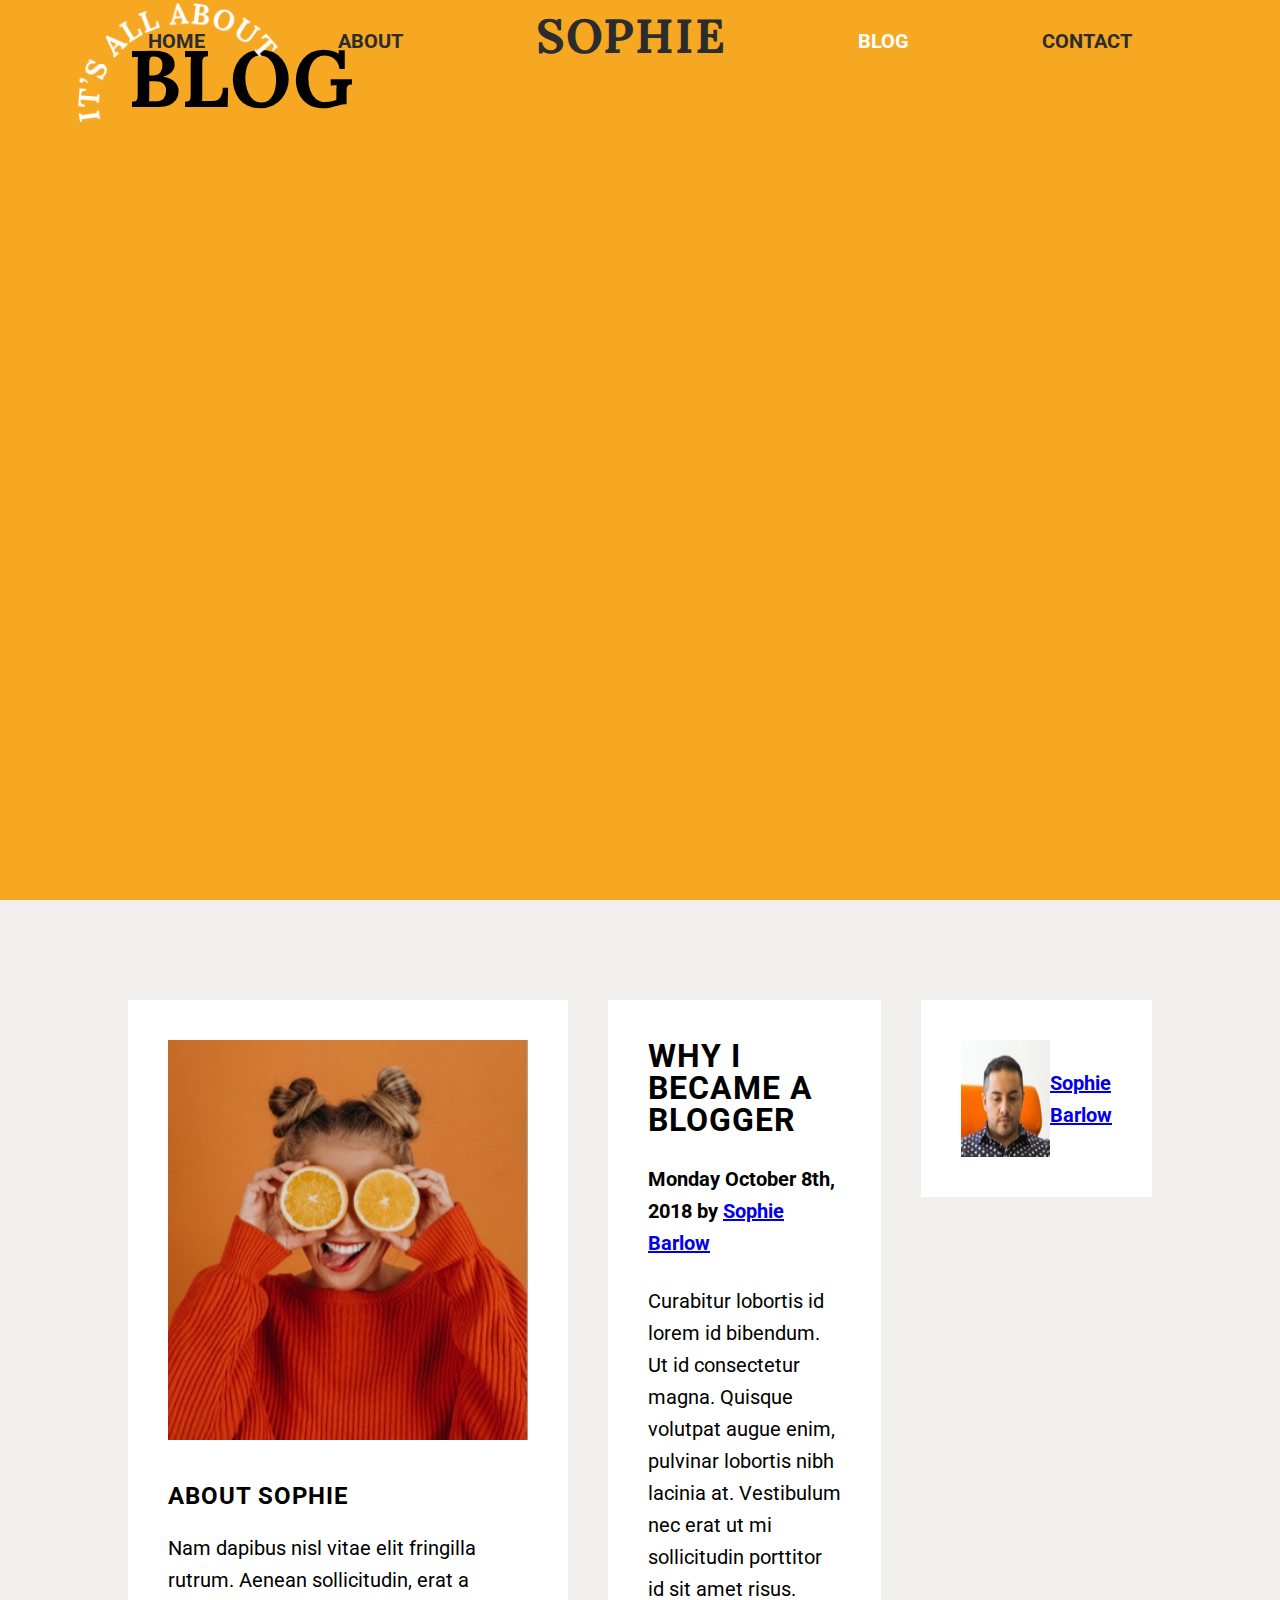
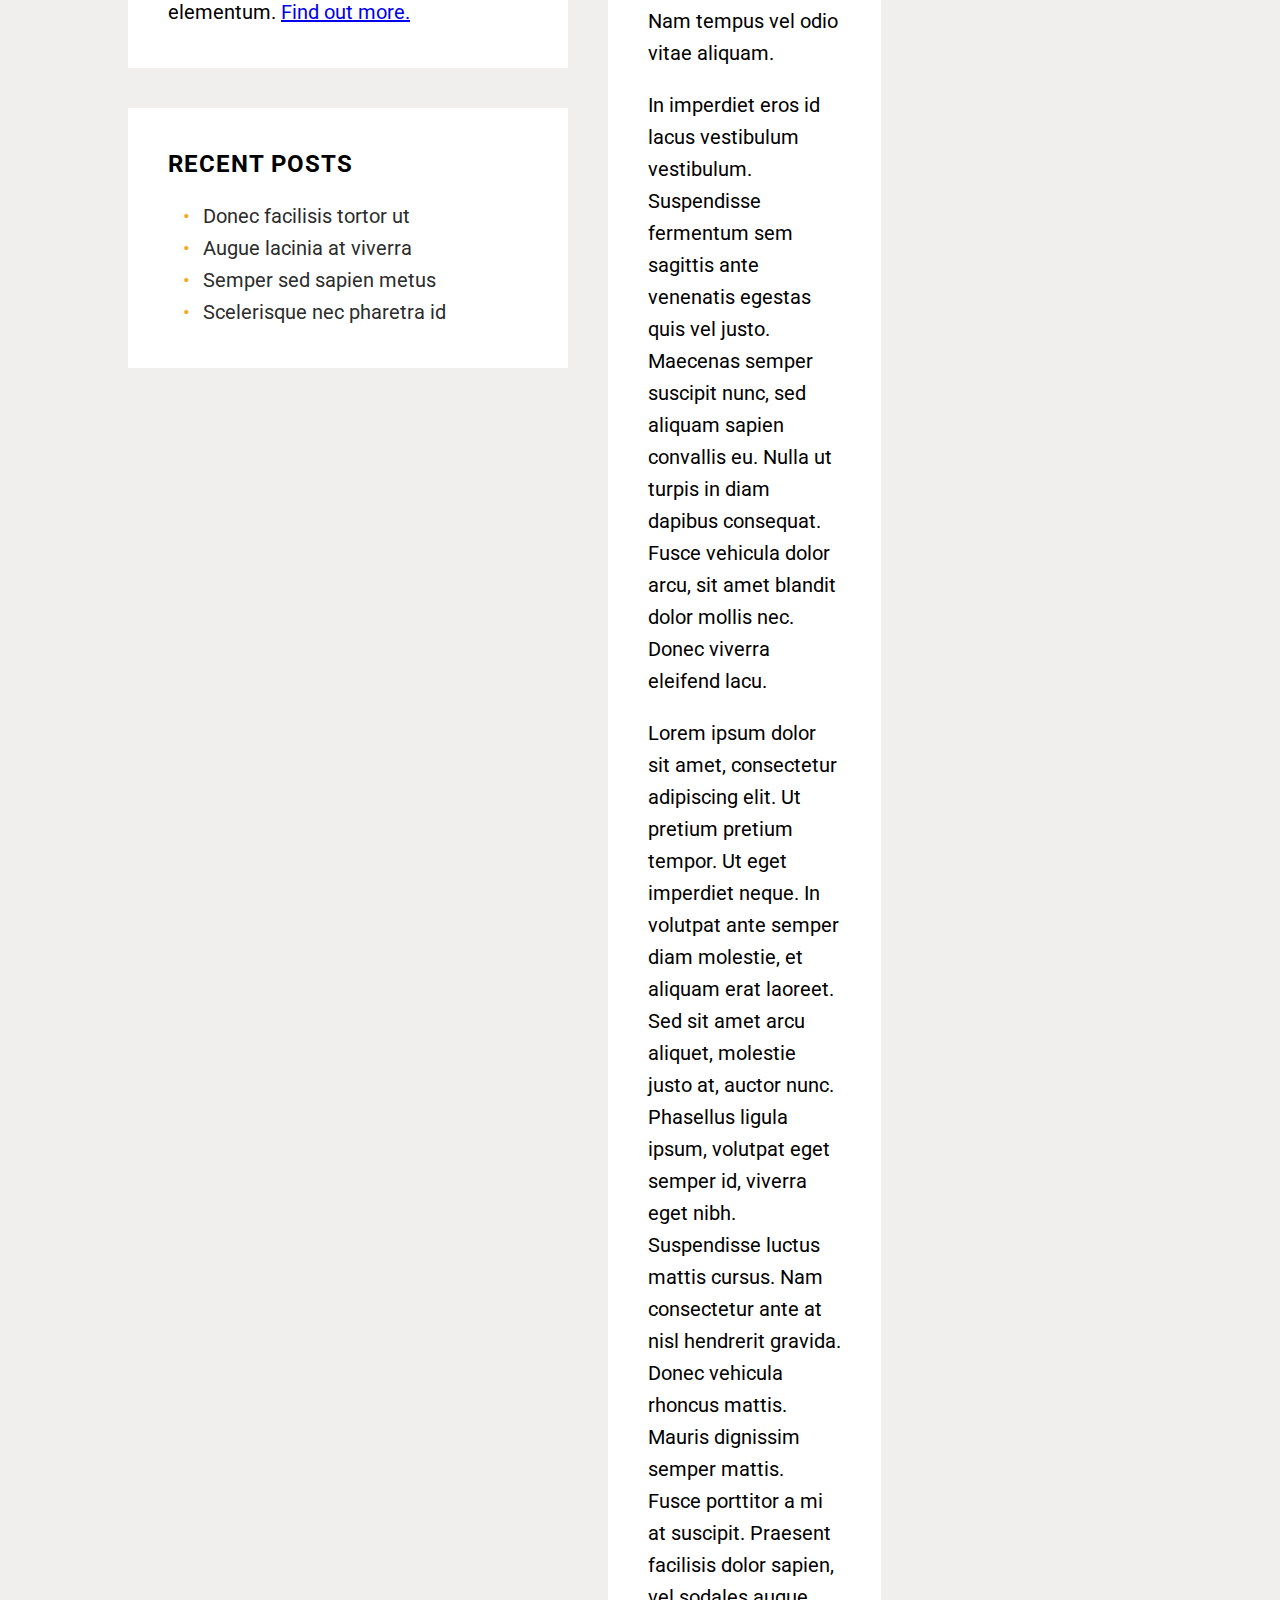
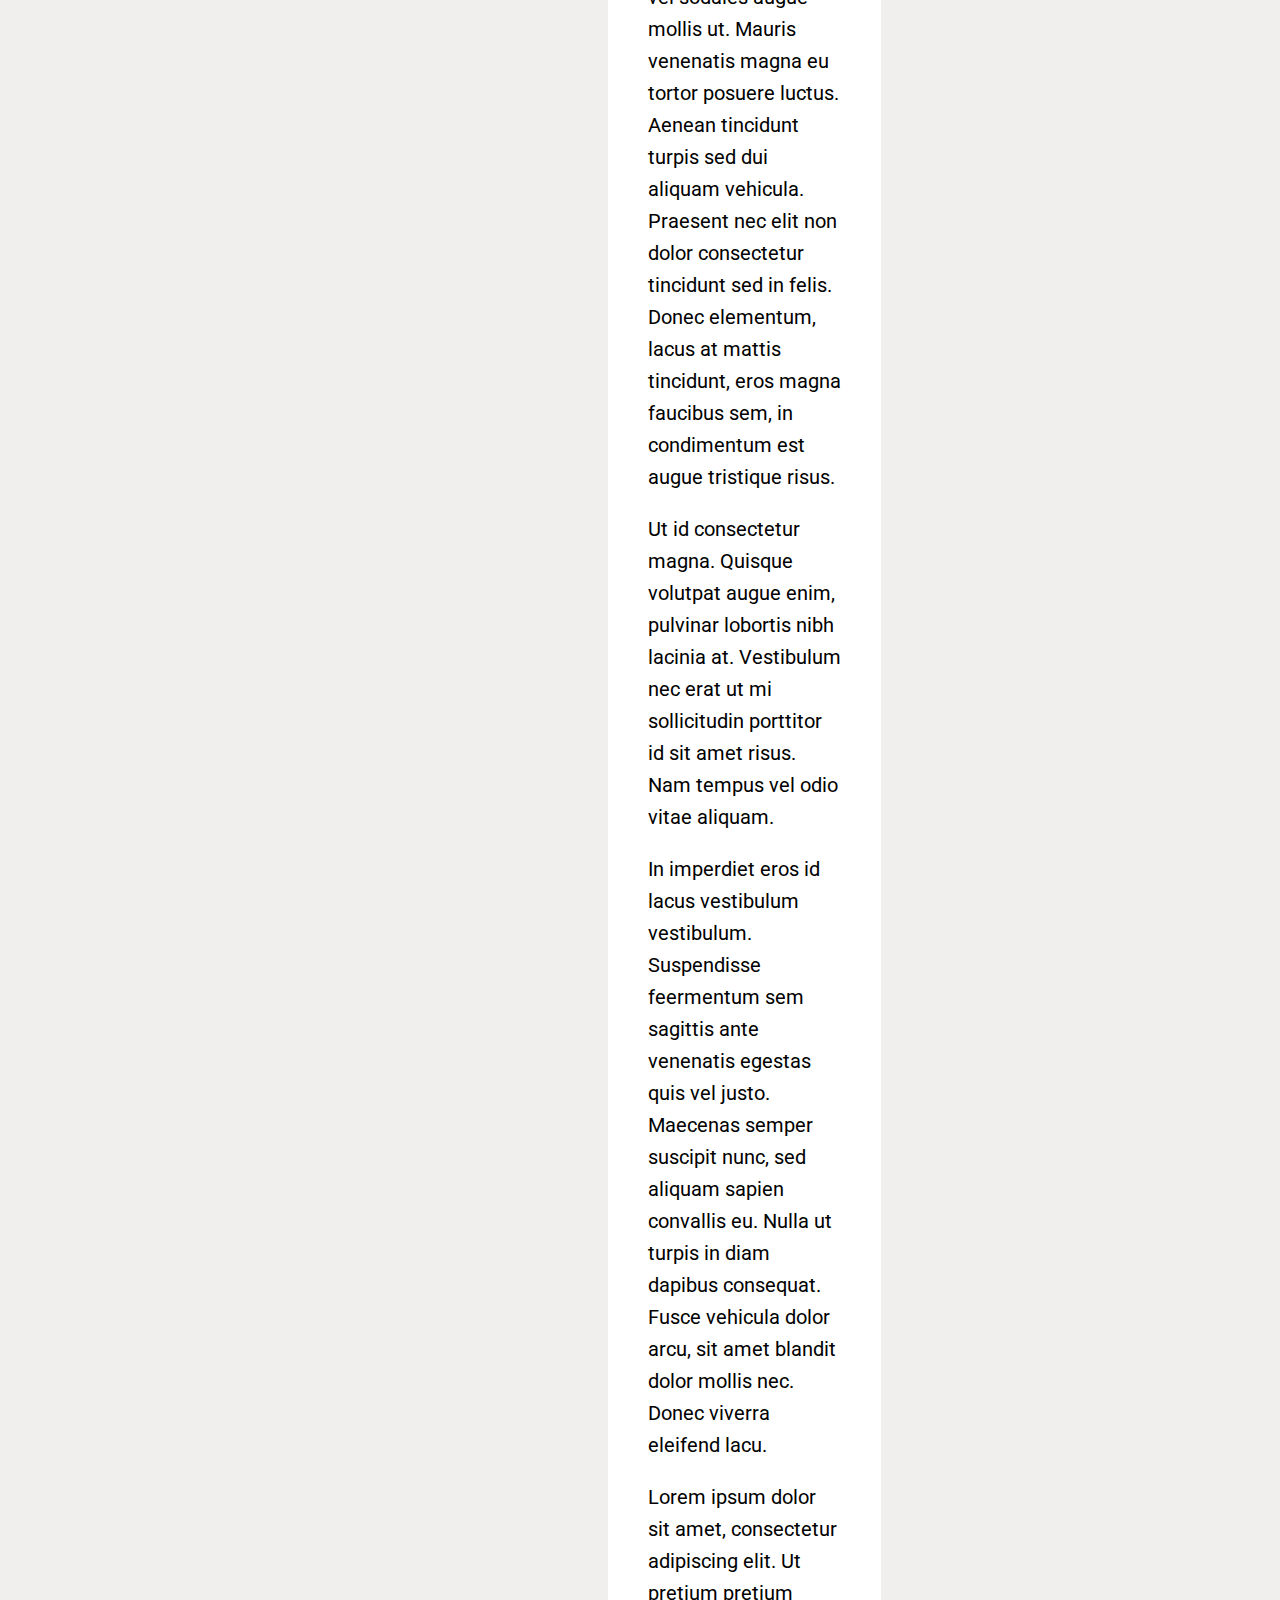
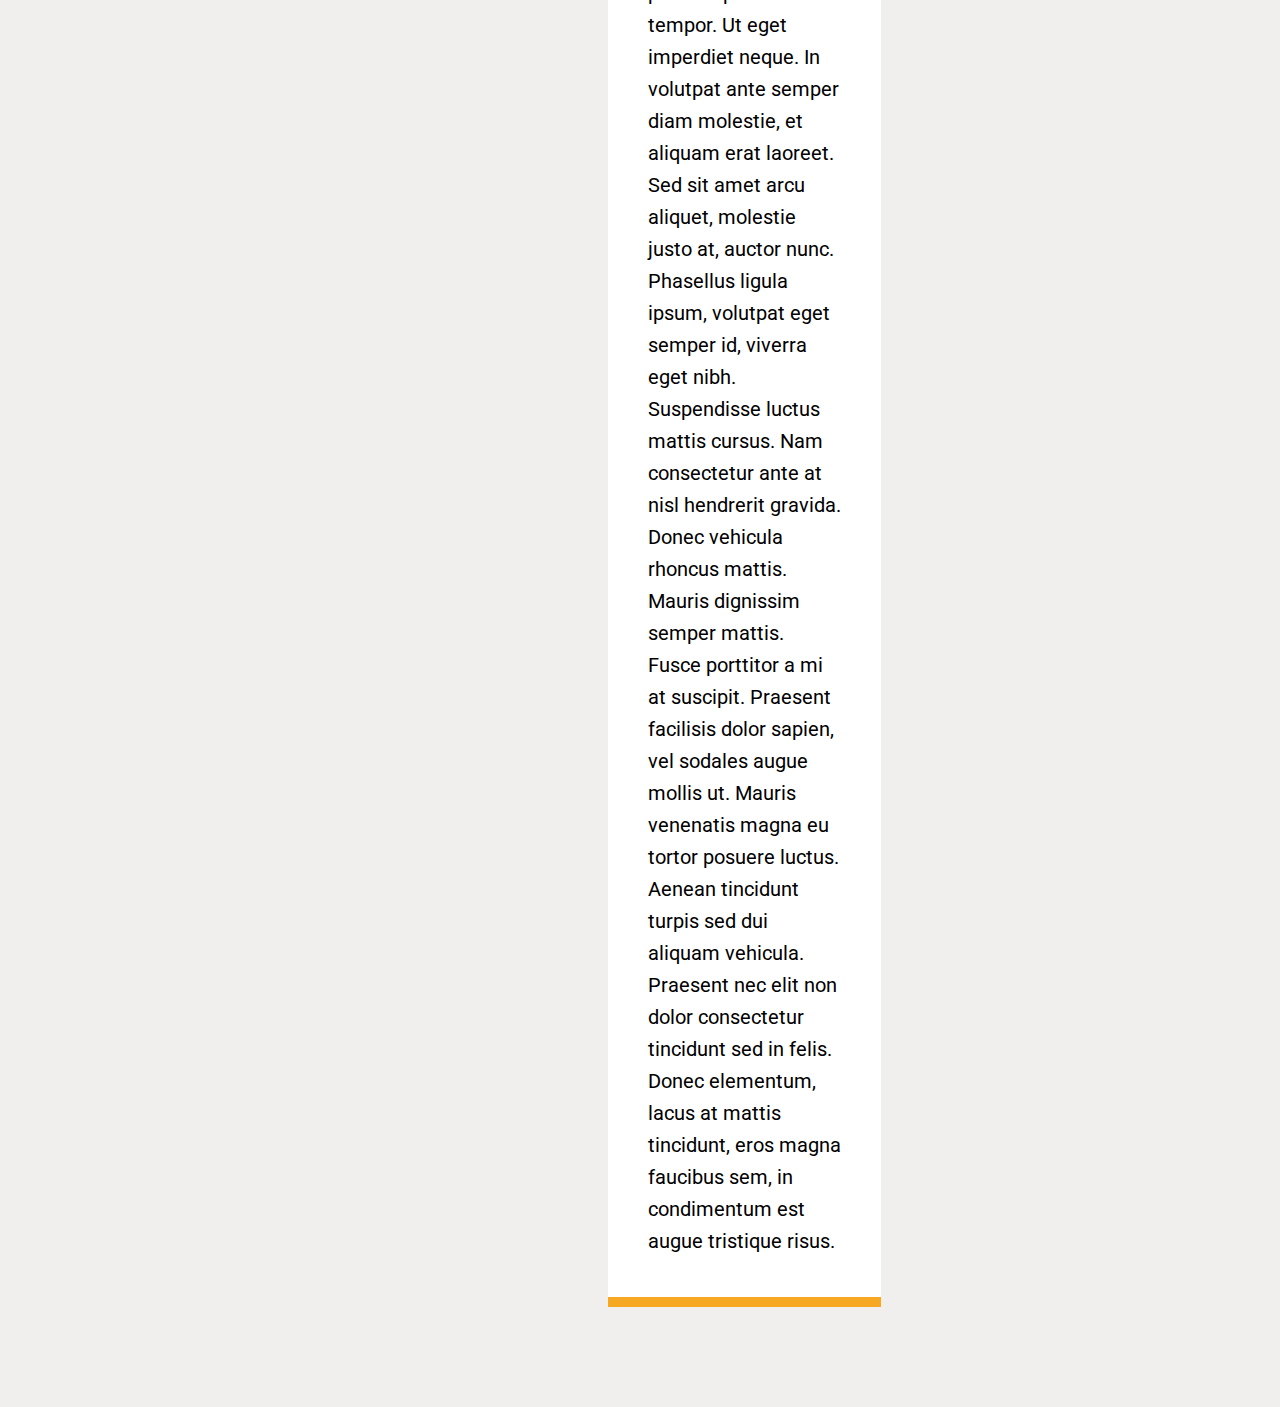
==== blog.html @ 6f5f6d48 "Updates to blog page" ====
<!DOCTYPE html>
<html lang="en">
<head>
  <meta charset="UTF-8">
  <meta name="viewport" content="width=device-width, initial-scale=1.0">
  <meta http-equiv="X-UA-Compatible" content="ie=edge">
  <title>Sophie's Blog</title>
  <link href="https://fonts.googleapis.com/css?family=Lora|Roboto" rel="stylesheet">
  <link rel="stylesheet" href="./styles/main.css">
</head>
<body>
  <header class="hero-banner wrapper--hero">
    <nav class="hero-banner__nav">
      <ul class="hero-banner__nav__list">
        <li>
          <!-- class="hero-banner__nav__item" -->
          <a class="hero-banner__nav__link" href="./index.html">Home</a>
        </li>
        <li>
          <!-- class="hero-banner__nav__item" -->
          <a class="hero-banner__nav__link" href="./index.html#about">About</a>
        </li>
        <li>
          <!-- class="hero-banner__nav__item" -->
          <a class="hero-banner__nav__link hero-banner__nav__link--master" href="./index.html">Sophie</a>
        </li>
        <li>
          <!-- class="hero-banner__nav__item" -->
          <a class="hero-banner__nav__link hero-banner__nav__link--active" href="#">Blog</a>
        </li>
        <li>
          <!-- class="hero-banner__nav__item" -->
          <a class="hero-banner__nav__link" href="./contact.html">Contact</a>
        </li>
      </ul>
    </nav>
    <div class="hero-banner__img-banner"></div>
    <h1 class="hero-banner__content__title">Blog</h1>
  </header>
  <main class="main-container">
    <aside class="sidebar">
      <section class="sidebar__about">
        <div class="sidebar__about__img"></div>
        <h3 class="sidebar__heading">About Sophie</h3>
        <p class="sidebar__about__text">Nam dapibus nisl vitae elit fringilla rutrum. Aenean sollicitudin, erat a elementum. <a class="sidebar__about__link" href="./index.html#about">Find out more.</a></p>
      </section> <!-- /.sidebar__about -->
      <section class="sidebar__recent-posts">
        <h3 class="sidebar__heading">Recent Posts</h3>
        <ul class="sidebar__recent-posts__post-list">
          <li class="sidebar__recent-posts__list-item">
            <a href="#" class="sidebar__recent-posts__link">Donec facilisis tortor ut</a>
          </li>
          <li class="sidebar__recent-posts__list-item">
            <a href="#" class="sidebar__recent-posts__link">Augue lacinia at viverra</a>
          </li>
          <li class="sidebar__recent-posts__list-item">
            <a href="#" class="sidebar__recent-posts__link">Semper sed sapien metus</a>
          </li>
          <li class="sidebar__recent-posts__list-item">
            <a href="#" class="sidebar__recent-posts__link">Scelerisque nec pharetra id</a>
          </li>
        </ul>
      </section> <!-- /.sidebar__recent-posts -->
    </aside> <!-- /.sidebar -->
    <article class="blog-post">
      <h2 class="blog-post__title">Why I Became A Blogger</h2>
      <h4 class="blog-post__post-info">Monday October 8th, 2018 by <a class="blog-post__post-info__author" href="./index.html">Sophie Barlow</a></h4>
      <p class="blog-post__text">Curabitur lobortis id lorem id bibendum. Ut id consectetur magna. Quisque volutpat augue enim, pulvinar lobortis nibh lacinia at. Vestibulum nec erat ut mi sollicitudin porttitor id sit amet risus. Nam tempus vel odio vitae aliquam.</p>
      <p class="blog-post__text">In imperdiet eros id lacus vestibulum vestibulum. Suspendisse fermentum sem sagittis ante venenatis egestas quis vel justo. Maecenas semper suscipit nunc, sed aliquam sapien convallis eu. Nulla ut turpis in diam dapibus consequat. Fusce vehicula dolor arcu, sit amet blandit dolor mollis nec. Donec viverra eleifend lacu.</p>
      <p class="blog-post__text">Lorem ipsum dolor sit amet, consectetur adipiscing elit. Ut pretium pretium tempor. Ut eget imperdiet neque. In volutpat ante semper diam molestie, et aliquam erat laoreet. Sed sit amet arcu aliquet, molestie justo at, auctor nunc. Phasellus ligula ipsum, volutpat eget semper id, viverra eget nibh. Suspendisse luctus mattis cursus. Nam consectetur ante at nisl hendrerit gravida. Donec vehicula rhoncus mattis. Mauris dignissim semper mattis. Fusce porttitor a mi at suscipit. Praesent facilisis dolor sapien, vel sodales augue mollis ut. Mauris venenatis magna eu tortor posuere luctus. Aenean tincidunt turpis sed dui aliquam vehicula. Praesent nec elit non dolor consectetur tincidunt sed in felis. Donec elementum, lacus at mattis tincidunt, eros magna faucibus sem, in condimentum est augue tristique risus.</p>
      <p class="blog-post__text">Ut id consectetur magna. Quisque volutpat augue enim, pulvinar lobortis nibh lacinia at. Vestibulum nec erat ut mi sollicitudin porttitor id sit amet risus. Nam tempus vel odio vitae aliquam.</p>
      <p class="blog-post__text">In imperdiet eros id lacus vestibulum vestibulum. Suspendisse feermentum sem sagittis ante venenatis egestas quis vel justo. Maecenas semper suscipit nunc, sed aliquam sapien convallis eu. Nulla ut turpis in diam dapibus consequat. Fusce vehicula dolor arcu, sit amet blandit dolor mollis nec. Donec viverra eleifend lacu.</p>
      <p class="blog-post__text">Lorem ipsum dolor sit amet, consectetur adipiscing elit. Ut pretium pretium tempor. Ut eget imperdiet neque. In volutpat ante semper diam molestie, et aliquam erat laoreet. Sed sit amet arcu aliquet, molestie justo at, auctor nunc. Phasellus ligula ipsum, volutpat eget semper id, viverra eget nibh. Suspendisse luctus mattis cursus. Nam consectetur ante at nisl hendrerit gravida. Donec vehicula rhoncus mattis. Mauris dignissim semper mattis. Fusce porttitor a mi at suscipit. Praesent facilisis dolor sapien, vel sodales augue mollis ut. Mauris venenatis magna eu tortor posuere luctus. Aenean tincidunt turpis sed dui aliquam vehicula. Praesent nec elit non dolor consectetur tincidunt sed in felis. Donec elementum, lacus at mattis tincidunt, eros magna faucibus sem, in condimentum est augue tristique risus.</p>
    </article>
    <article class="comment">
      <img src="./assets/blog-image-3.jpg" alt="Jeremy's Avatar">
      <div class="comment__container">
        <h4 class="blog-post__post-info">
          <a class="blog-post__post-info__author" href="./index.html">Sophie Barlow</a>
        </h4>
      </div>
    </article>
  </main>
</body>
</html>
---- styles/main.css ----
article, aside, details, figcaption, figure, footer, header, hgroup, nav, section, summary {
  display: block; }

audio, canvas, video {
  display: inline-block; }

audio:not([controls]) {
  display: none;
  height: 0; }

[hidden] {
  display: none; }

html {
  font-family: sans-serif;
  -webkit-text-size-adjust: 100%;
  -ms-text-size-adjust: 100%; }

a:focus {
  outline: thin dotted; }

a:active, a:hover {
  outline: 0; }

h1 {
  font-size: 2em; }

abbr[title] {
  border-bottom: 1px dotted; }

b, strong {
  font-weight: 700; }

dfn {
  font-style: italic; }

mark {
  background: #ff0;
  color: #000; }

code, kbd, pre, samp {
  font-family: monospace, serif;
  font-size: 1em; }

pre {
  white-space: pre-wrap;
  word-wrap: break-word; }

q {
  quotes: \201C \201D \2018 \2019; }

small {
  font-size: 80%; }

sub, sup {
  font-size: 75%;
  line-height: 0;
  position: relative;
  vertical-align: baseline; }

sup {
  top: -.5em; }

sub {
  bottom: -.25em; }

img {
  border: 0; }

svg:not(:root) {
  overflow: hidden; }

fieldset {
  border: 1px solid silver;
  margin: 0 2px;
  padding: .35em .625em .75em; }

button, input, select, textarea {
  font-family: inherit;
  font-size: 100%;
  margin: 0; }

button, input {
  line-height: normal; }

button, html input[type=button], input[type=reset], input[type=submit] {
  -webkit-appearance: button;
  cursor: pointer; }

button[disabled], input[disabled] {
  cursor: default; }

input[type=checkbox], input[type=radio] {
  -webkit-box-sizing: border-box;
  box-sizing: border-box;
  padding: 0; }

input[type=search] {
  -webkit-appearance: textfield;
  -moz-box-sizing: content-box;
  -webkit-box-sizing: content-box;
  box-sizing: content-box; }

input[type=search]::-webkit-search-cancel-button, input[type=search]::-webkit-search-decoration {
  -webkit-appearance: none; }

textarea {
  overflow: auto;
  vertical-align: top; }

table {
  border-collapse: collapse;
  border-spacing: 0; }

body, figure {
  margin: 0; }

legend, button::-moz-focus-inner, input::-moz-focus-inner {
  border: 0;
  padding: 0; }

.clearfix:after {
  visibility: hidden;
  display: block;
  font-size: 0;
  content: '';
  clear: both;
  height: 0; }

* {
  -moz-box-sizing: border-box;
  -webkit-box-sizing: border-box;
  box-sizing: border-box; }

html {
  scroll-behavior: smooth; }

html {
  font-size: 62.5%; }

body {
  font-family: 'Roboto', sans-serif;
  line-height: 3.2rem;
  font-size: 2rem; }

.wrapper, .wrapper--hero, .gallery, .main-container {
  padding: 50px 5%; }

.btn, .contact-form__submit {
  text-decoration: none;
  text-transform: uppercase;
  color: #2c2c2c;
  display: inline-block;
  padding: 5px 25px;
  background: #05afc1;
  line-height: 3.2rem;
  letter-spacing: 1px;
  text-transform: uppercase; }
  .btn:hover, .contact-form__submit:hover {
    color: #fff;
    -webkit-transition: all 0.2s;
    -o-transition: all 0.2s;
    transition: all 0.2s; }
  .btn:hover, .contact-form__submit:hover {
    background: #2c2c2c;
    color: #05afc1; }

@media (min-width: 968px) {
  .wrapper, .wrapper--hero, .gallery, .main-container {
    padding: 100px 10%; } }

.wrapper--hero {
  min-height: 100vh;
  padding-top: 20px;
  background: url(../assets/home-image-1.jpg) center/cover no-repeat; }

.hero-banner {
  display: -webkit-box;
  display: -ms-flexbox;
  display: flex;
  -webkit-box-orient: vertical;
  -webkit-box-direction: normal;
  -ms-flex-direction: column;
  flex-direction: column; }
  .hero-banner__nav {
    padding: 0 auto; }
    .hero-banner__nav__list {
      display: -webkit-box;
      display: -ms-flexbox;
      display: flex;
      -webkit-box-pack: justify;
      -ms-flex-pack: justify;
      justify-content: space-between;
      -webkit-box-align: center;
      -ms-flex-align: center;
      align-items: center;
      margin: 0;
      padding: 0;
      list-style: none;
      font-weight: bold; }
    .hero-banner__nav__link {
      text-decoration: none;
      text-transform: uppercase;
      color: #2c2c2c;
      font-size: 2rem;
      padding: 20px; }
      .hero-banner__nav__link:hover {
        color: #fff;
        -webkit-transition: all 0.2s;
        -o-transition: all 0.2s;
        transition: all 0.2s; }
      .hero-banner__nav__link--active {
        color: #fff; }
      .hero-banner__nav__link--master {
        margin: 0;
        font-size: 4.8rem;
        letter-spacing: 1px;
        font-weight: bold;
        text-transform: uppercase;
        font-family: 'Lora', serif; }

.hero-banner__content {
  display: -webkit-box;
  display: -ms-flexbox;
  display: flex;
  -webkit-box-pack: justify;
  -ms-flex-pack: justify;
  justify-content: space-between;
  -webkit-box-align: center;
  -ms-flex-align: center;
  align-items: center; }
  .hero-banner__content__title {
    margin: 0;
    font-size: 8rem;
    letter-spacing: 1px;
    font-weight: bold;
    text-transform: uppercase;
    font-family: 'Lora', serif;
    position: relative; }
    .hero-banner__content__title::before {
      content: "";
      position: absolute;
      top: -100px;
      left: -50px;
      height: 200px;
      width: 200px;
      background: url(../assets/circle-text.png) center/contain no-repeat; }
  .hero-banner__content__img {
    display: none; }

@media (min-width: 600px) {
  .wrapper--hero {
    height: auto;
    padding-bottom: 0;
    background: #f6a823; }
  .hero-banner__content__img {
    display: block;
    position: relative;
    top: 100px;
    right: 10px;
    -webkit-box-shadow: 20px 20px #fff;
    box-shadow: 20px 20px #fff; } }

.about {
  background: #f0efed; }
  .about__subtitle {
    margin: 0;
    font-size: 4.2rem;
    letter-spacing: 1px;
    font-weight: bold;
    text-transform: uppercase; }

.blog-snippet__container {
  position: relative; }
  .blog-snippet__container__picture {
    display: block;
    width: 100%; }

@media (min-width: 600px) {
  .blog-snippet {
    display: -webkit-box;
    display: -ms-flexbox;
    display: flex; }
    .blog-snippet--img--left-up {
      background: #a82706; }
    .blog-snippet--img--right-down {
      background: #f6a823; }
    .blog-snippet--text--left-up {
      background: #a82706; }
    .blog-snippet--text--right-down {
      background: #f6a823; } }

.gallery {
  display: -webkit-box;
  display: -ms-flexbox;
  display: flex;
  -webkit-box-pack: justify;
  -ms-flex-pack: justify;
  justify-content: space-between; }
  .gallery__img {
    height: 100%;
    width: 30%; }

.main-container {
  display: -webkit-box;
  display: -ms-flexbox;
  display: flex;
  -webkit-box-align: start;
  -ms-flex-align: start;
  align-items: flex-start;
  background: #f0efed; }

.sidebar {
  -webkit-box-flex: 0;
  -ms-flex: 0 0 440px;
  flex: 0 0 440px;
  margin-right: 40px; }
  .sidebar__heading {
    margin: 0;
    font-size: 2.4rem;
    letter-spacing: 1px;
    font-weight: bold;
    text-transform: uppercase; }
  .sidebar__about, .sidebar__contact {
    margin-bottom: 40px;
    background: #fff;
    padding: 40px 40px; }
    .sidebar__about__img {
      width: 100%;
      height: 400px;
      margin-bottom: 40px;
      background: url(../assets/blog-image-2.jpg) center/cover no-repeat; }
    .sidebar__about__text {
      margin-bottom: 0; }
  .sidebar__recent-posts {
    background: #fff;
    padding: 40px 40px;
    /* So have to make pseudo-elements to replace them - source: w3schools */ }
    .sidebar__recent-posts__post-list {
      margin-bottom: 0;
      padding-left: 1.5rem;
      list-style: none;
      /* Turns out CSS can't target the styles of the default bullets */ }
    .sidebar__recent-posts__list-item::before {
      content: "\2022";
      /* Unicode for a bullet */
      display: inline-block;
      width: 1.5rem;
      color: #f6a823; }
    .sidebar__recent-posts__link {
      text-decoration: none;
      text-transform: uppercase;
      color: #2c2c2c;
      color: #2c2c2c;
      text-transform: none; }
      .sidebar__recent-posts__link:hover {
        color: #fff;
        -webkit-transition: all 0.2s;
        -o-transition: all 0.2s;
        transition: all 0.2s; }
      .sidebar__recent-posts__link:hover {
        color: #f6a823; }

.blog-post {
  -webkit-box-flex: 5;
  -ms-flex-positive: 5;
  flex-grow: 5;
  margin-right: 40px;
  background: #fff;
  border-bottom: 10px solid #f6a823;
  padding: 40px 40px; }
  .blog-post__title {
    margin: 0;
    font-size: 3.2rem;
    letter-spacing: 1px;
    font-weight: bold;
    text-transform: uppercase; }
  .blog-post__text:last-child {
    margin-bottom: 0; }

.comment {
  margin-bottom: 40px;
  background: #fff;
  padding: 40px 40px;
  display: -webkit-box;
  display: -ms-flexbox;
  display: flex; }

.sidebar__social-media-list {
  display: -webkit-box;
  display: -ms-flexbox;
  display: flex;
  margin: 0;
  padding: 0;
  list-style: none; }
  .sidebar__social-media-list__item {
    margin-right: 40px; }
  .sidebar__social-media-list__link {
    text-decoration: none;
    text-transform: uppercase;
    color: #2c2c2c;
    color: #f6a823; }
    .sidebar__social-media-list__link:hover {
      color: #fff;
      -webkit-transition: all 0.2s;
      -o-transition: all 0.2s;
      transition: all 0.2s; }
    .sidebar__social-media-list__link:hover {
      color: #2c2c2c; }

.sidebar__contact-info {
  margin: 0;
  padding: 0;
  list-style: none; }
  .sidebar__contact-info__heavy-item {
    margin: 10px 0;
    font-weight: bold; }
  .sidebar__contact-info__link {
    text-decoration: none;
    text-transform: uppercase;
    color: #2c2c2c; }
    .sidebar__contact-info__link:hover {
      color: #fff;
      -webkit-transition: all 0.2s;
      -o-transition: all 0.2s;
      transition: all 0.2s; }
    .sidebar__contact-info__link:hover {
      color: #f6a823; }
  .sidebar__contact-info__address {
    font-style: normal; }

.contact-form {
  -webkit-box-flex: 1;
  -ms-flex-positive: 1;
  flex-grow: 1;
  display: -webkit-box;
  display: -ms-flexbox;
  display: flex;
  -webkit-box-orient: vertical;
  -webkit-box-direction: normal;
  -ms-flex-direction: column;
  flex-direction: column; }
  .contact-form__input {
    height: 300px;
    margin-bottom: 40px;
    padding: 40px;
    vertical-align: top; }
  .contact-form__info-container {
    display: -webkit-box;
    display: -ms-flexbox;
    display: flex; }
    .contact-form__info-container__input {
      height: 2rem;
      width: 50%;
      margin-bottom: 40px;
      padding: 40px; }
      .contact-form__info-container__input:first-child {
        margin-right: 40px; }
  .contact-form__submit {
    display: block;
    border: 0; }

.copyright {
  background: #2c2c2c;
  color: #fff;
  line-height: 4rem;
  text-align: center; }

/*# sourceMappingURL=main.css.map */
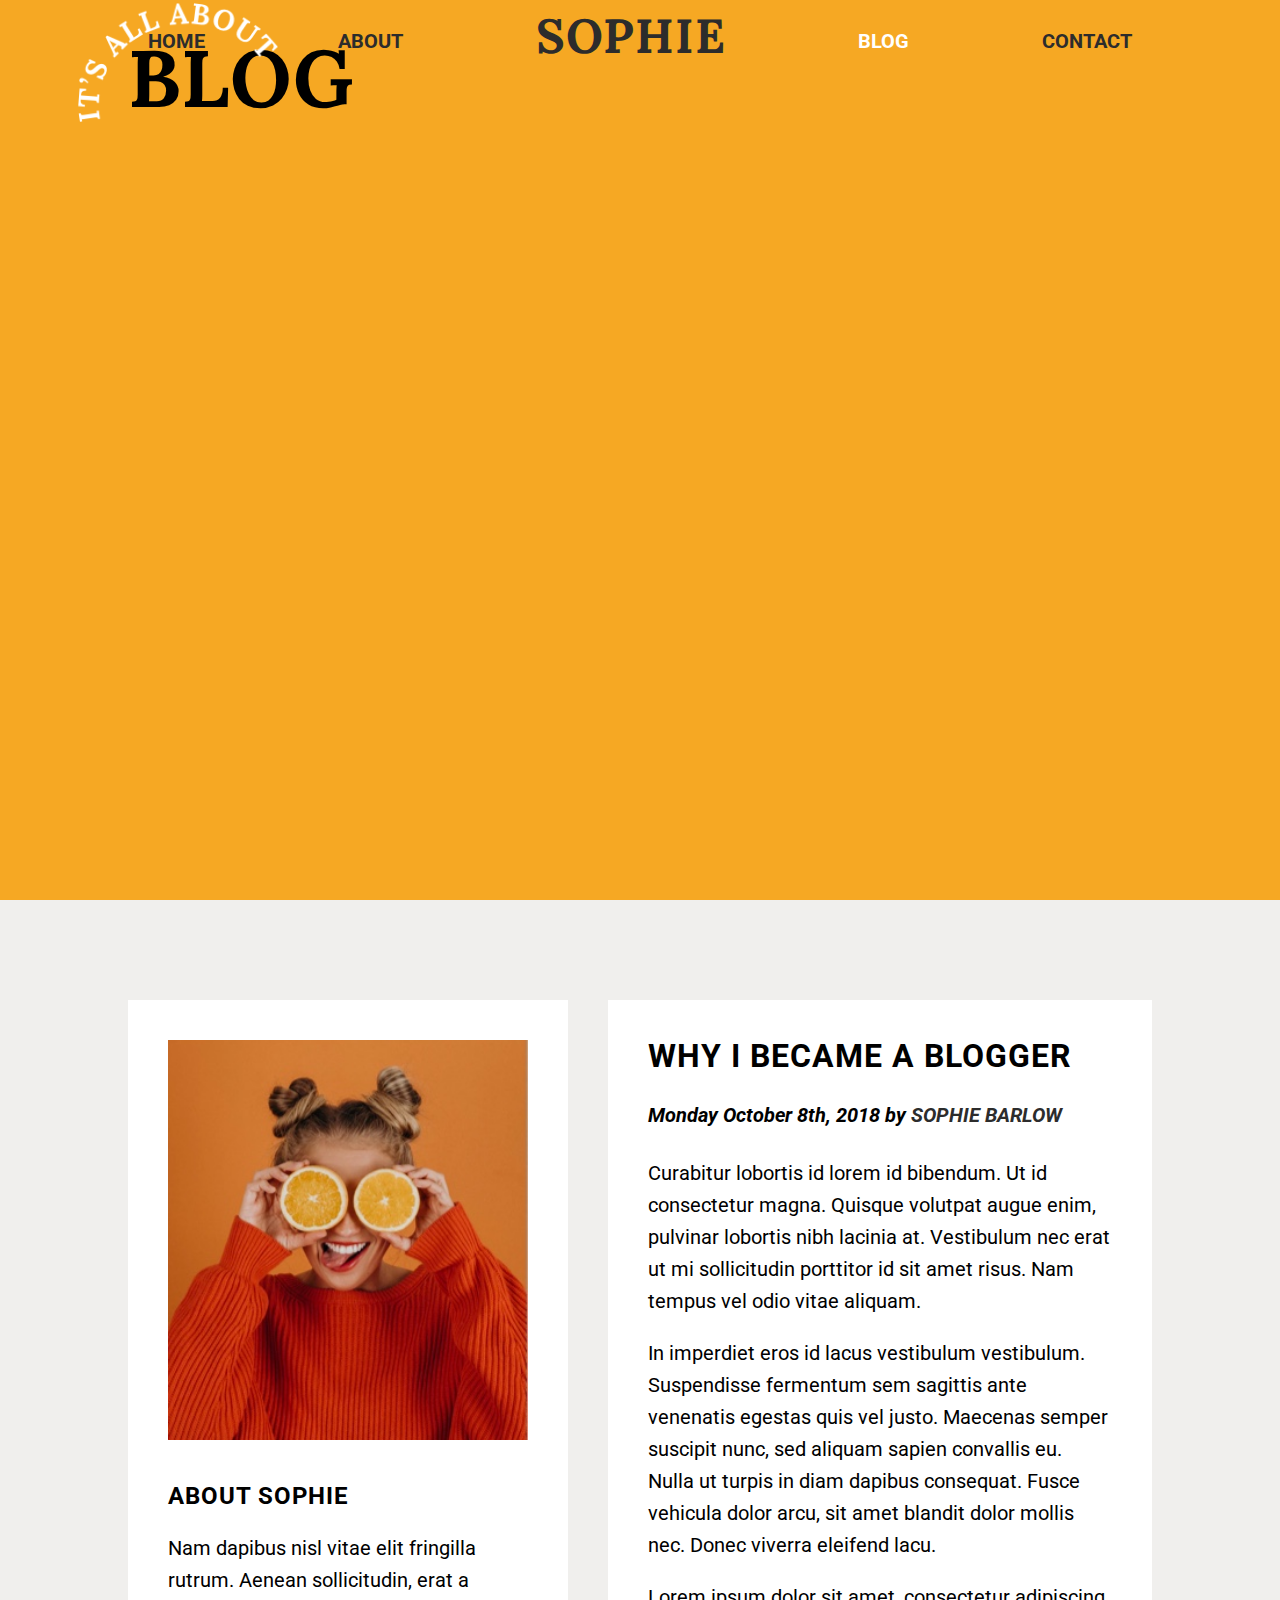
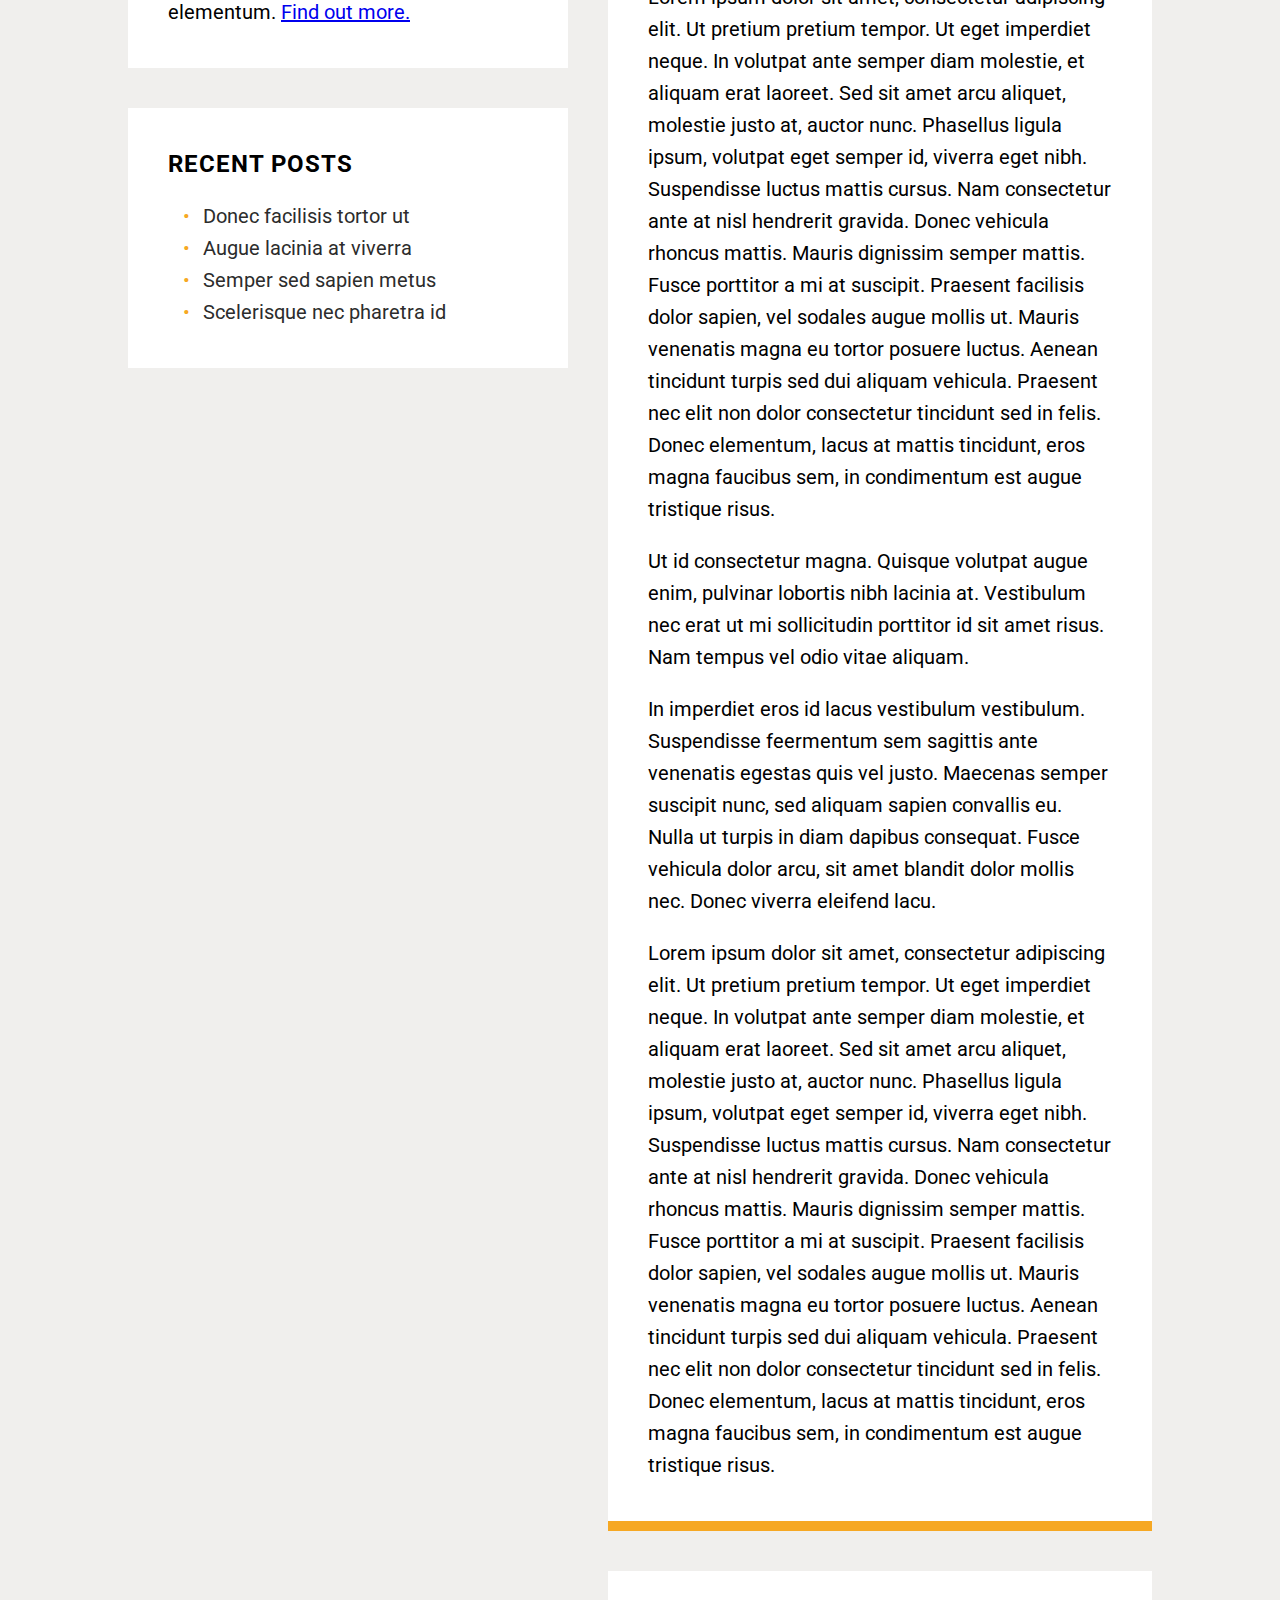
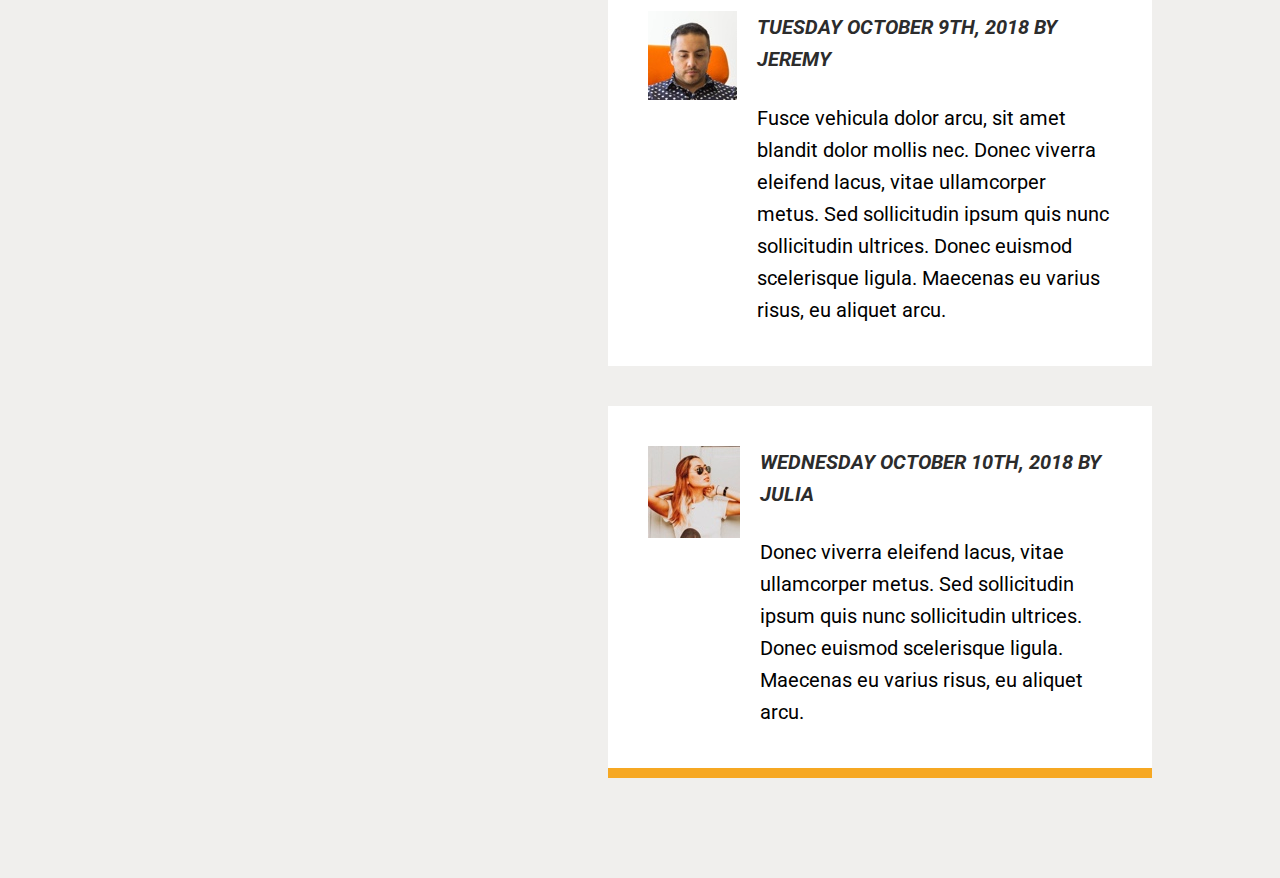
==== commit 749bee4a: "Updates to blog page" ====
--- a/blog.html
+++ b/blog.html
@@ -62,24 +62,36 @@
         </ul>
       </section> <!-- /.sidebar__recent-posts -->
     </aside> <!-- /.sidebar -->
-    <article class="blog-post">
-      <h2 class="blog-post__title">Why I Became A Blogger</h2>
-      <h4 class="blog-post__post-info">Monday October 8th, 2018 by <a class="blog-post__post-info__author" href="./index.html">Sophie Barlow</a></h4>
-      <p class="blog-post__text">Curabitur lobortis id lorem id bibendum. Ut id consectetur magna. Quisque volutpat augue enim, pulvinar lobortis nibh lacinia at. Vestibulum nec erat ut mi sollicitudin porttitor id sit amet risus. Nam tempus vel odio vitae aliquam.</p>
-      <p class="blog-post__text">In imperdiet eros id lacus vestibulum vestibulum. Suspendisse fermentum sem sagittis ante venenatis egestas quis vel justo. Maecenas semper suscipit nunc, sed aliquam sapien convallis eu. Nulla ut turpis in diam dapibus consequat. Fusce vehicula dolor arcu, sit amet blandit dolor mollis nec. Donec viverra eleifend lacu.</p>
-      <p class="blog-post__text">Lorem ipsum dolor sit amet, consectetur adipiscing elit. Ut pretium pretium tempor. Ut eget imperdiet neque. In volutpat ante semper diam molestie, et aliquam erat laoreet. Sed sit amet arcu aliquet, molestie justo at, auctor nunc. Phasellus ligula ipsum, volutpat eget semper id, viverra eget nibh. Suspendisse luctus mattis cursus. Nam consectetur ante at nisl hendrerit gravida. Donec vehicula rhoncus mattis. Mauris dignissim semper mattis. Fusce porttitor a mi at suscipit. Praesent facilisis dolor sapien, vel sodales augue mollis ut. Mauris venenatis magna eu tortor posuere luctus. Aenean tincidunt turpis sed dui aliquam vehicula. Praesent nec elit non dolor consectetur tincidunt sed in felis. Donec elementum, lacus at mattis tincidunt, eros magna faucibus sem, in condimentum est augue tristique risus.</p>
-      <p class="blog-post__text">Ut id consectetur magna. Quisque volutpat augue enim, pulvinar lobortis nibh lacinia at. Vestibulum nec erat ut mi sollicitudin porttitor id sit amet risus. Nam tempus vel odio vitae aliquam.</p>
-      <p class="blog-post__text">In imperdiet eros id lacus vestibulum vestibulum. Suspendisse feermentum sem sagittis ante venenatis egestas quis vel justo. Maecenas semper suscipit nunc, sed aliquam sapien convallis eu. Nulla ut turpis in diam dapibus consequat. Fusce vehicula dolor arcu, sit amet blandit dolor mollis nec. Donec viverra eleifend lacu.</p>
-      <p class="blog-post__text">Lorem ipsum dolor sit amet, consectetur adipiscing elit. Ut pretium pretium tempor. Ut eget imperdiet neque. In volutpat ante semper diam molestie, et aliquam erat laoreet. Sed sit amet arcu aliquet, molestie justo at, auctor nunc. Phasellus ligula ipsum, volutpat eget semper id, viverra eget nibh. Suspendisse luctus mattis cursus. Nam consectetur ante at nisl hendrerit gravida. Donec vehicula rhoncus mattis. Mauris dignissim semper mattis. Fusce porttitor a mi at suscipit. Praesent facilisis dolor sapien, vel sodales augue mollis ut. Mauris venenatis magna eu tortor posuere luctus. Aenean tincidunt turpis sed dui aliquam vehicula. Praesent nec elit non dolor consectetur tincidunt sed in felis. Donec elementum, lacus at mattis tincidunt, eros magna faucibus sem, in condimentum est augue tristique risus.</p>
-    </article>
-    <article class="comment">
-      <img src="./assets/blog-image-3.jpg" alt="Jeremy's Avatar">
-      <div class="comment__container">
-        <h4 class="blog-post__post-info">
-          <a class="blog-post__post-info__author" href="./index.html">Sophie Barlow</a>
-        </h4>
-      </div>
-    </article>
-  </main>
+    <section class="main-content">
+      <article class="blog-post">
+        <h2 class="blog-post__title">Why I Became A Blogger</h2>
+        <h4 class="blog-post__post-info">Monday October 8th, 2018 by <a class="blog-post__post-info__author" href="./index.html">Sophie Barlow</a></h4>
+        <p class="blog-post__text">Curabitur lobortis id lorem id bibendum. Ut id consectetur magna. Quisque volutpat augue enim, pulvinar lobortis nibh lacinia at. Vestibulum nec erat ut mi sollicitudin porttitor id sit amet risus. Nam tempus vel odio vitae aliquam.</p>
+        <p class="blog-post__text">In imperdiet eros id lacus vestibulum vestibulum. Suspendisse fermentum sem sagittis ante venenatis egestas quis vel justo. Maecenas semper suscipit nunc, sed aliquam sapien convallis eu. Nulla ut turpis in diam dapibus consequat. Fusce vehicula dolor arcu, sit amet blandit dolor mollis nec. Donec viverra eleifend lacu.</p>
+        <p class="blog-post__text">Lorem ipsum dolor sit amet, consectetur adipiscing elit. Ut pretium pretium tempor. Ut eget imperdiet neque. In volutpat ante semper diam molestie, et aliquam erat laoreet. Sed sit amet arcu aliquet, molestie justo at, auctor nunc. Phasellus ligula ipsum, volutpat eget semper id, viverra eget nibh. Suspendisse luctus mattis cursus. Nam consectetur ante at nisl hendrerit gravida. Donec vehicula rhoncus mattis. Mauris dignissim semper mattis. Fusce porttitor a mi at suscipit. Praesent facilisis dolor sapien, vel sodales augue mollis ut. Mauris venenatis magna eu tortor posuere luctus. Aenean tincidunt turpis sed dui aliquam vehicula. Praesent nec elit non dolor consectetur tincidunt sed in felis. Donec elementum, lacus at mattis tincidunt, eros magna faucibus sem, in condimentum est augue tristique risus.</p>
+        <p class="blog-post__text">Ut id consectetur magna. Quisque volutpat augue enim, pulvinar lobortis nibh lacinia at. Vestibulum nec erat ut mi sollicitudin porttitor id sit amet risus. Nam tempus vel odio vitae aliquam.</p>
+        <p class="blog-post__text">In imperdiet eros id lacus vestibulum vestibulum. Suspendisse feermentum sem sagittis ante venenatis egestas quis vel justo. Maecenas semper suscipit nunc, sed aliquam sapien convallis eu. Nulla ut turpis in diam dapibus consequat. Fusce vehicula dolor arcu, sit amet blandit dolor mollis nec. Donec viverra eleifend lacu.</p>
+        <p class="blog-post__text">Lorem ipsum dolor sit amet, consectetur adipiscing elit. Ut pretium pretium tempor. Ut eget imperdiet neque. In volutpat ante semper diam molestie, et aliquam erat laoreet. Sed sit amet arcu aliquet, molestie justo at, auctor nunc. Phasellus ligula ipsum, volutpat eget semper id, viverra eget nibh. Suspendisse luctus mattis cursus. Nam consectetur ante at nisl hendrerit gravida. Donec vehicula rhoncus mattis. Mauris dignissim semper mattis. Fusce porttitor a mi at suscipit. Praesent facilisis dolor sapien, vel sodales augue mollis ut. Mauris venenatis magna eu tortor posuere luctus. Aenean tincidunt turpis sed dui aliquam vehicula. Praesent nec elit non dolor consectetur tincidunt sed in felis. Donec elementum, lacus at mattis tincidunt, eros magna faucibus sem, in condimentum est augue tristique risus.</p>
+      </article>
+      <article class="comment">
+        <img class="comment__avatar" src="./assets/blog-image-3.jpg" alt="Jeremy's Avatar">
+        <div class="comment__container">
+          <h4 class="comment__author">
+            <a class="comment__author__link" href="./index.html">Tuesday October 9th, 2018 by Jeremy</a>
+          </h4>
+          <p class="comment__text">Fusce vehicula dolor arcu, sit amet blandit dolor mollis nec. Donec viverra eleifend lacus, vitae ullamcorper metus. Sed sollicitudin ipsum quis nunc sollicitudin ultrices. Donec euismod scelerisque ligula. Maecenas eu varius risus, eu aliquet arcu.</p>
+        </div>
+      </article>
+      <article class="comment">
+          <img class="comment__avatar" src="./assets/blog-image-4.jpg" alt="Julia's Avatar">
+          <div class="comment__container">
+            <h4 class="comment__author">
+              <a class="comment__author__link" href="./index.html">Wednesday October 10th, 2018 by Julia</a>
+            </h4>
+            <p class="comment__text">Donec viverra eleifend lacus, vitae ullamcorper metus. Sed sollicitudin ipsum quis nunc sollicitudin ultrices. Donec euismod scelerisque ligula. Maecenas eu varius risus, eu aliquet arcu.</p>
+          </div>
+        </article>
+    </section> <!-- /.main-content -->
+  </main> <!-- /.main-container -->
 </body>
 </html>--- a/styles/main.css
+++ b/styles/main.css
@@ -361,11 +361,19 @@
       .sidebar__recent-posts__link:hover {
         color: #f6a823; }
 
-.blog-post {
+.main-content {
+  display: -webkit-box;
+  display: -ms-flexbox;
+  display: flex;
+  -webkit-box-orient: vertical;
+  -webkit-box-direction: normal;
+  -ms-flex-direction: column;
+  flex-direction: column;
   -webkit-box-flex: 5;
   -ms-flex-positive: 5;
-  flex-grow: 5;
-  margin-right: 40px;
+  flex-grow: 5; }
+
+.blog-post {
   background: #fff;
   border-bottom: 10px solid #f6a823;
   padding: 40px 40px; }
@@ -375,16 +383,38 @@
     letter-spacing: 1px;
     font-weight: bold;
     text-transform: uppercase; }
+  .blog-post__post-info, .comment__author {
+    font-style: italic; }
+    .blog-post__post-info__author, .comment__author__link {
+      text-decoration: none;
+      text-transform: uppercase;
+      color: #2c2c2c; }
+      .blog-post__post-info__author:hover, .comment__author__link:hover {
+        color: #fff;
+        -webkit-transition: all 0.2s;
+        -o-transition: all 0.2s;
+        transition: all 0.2s; }
   .blog-post__text:last-child {
     margin-bottom: 0; }
 
 .comment {
-  margin-bottom: 40px;
+  display: -webkit-box;
+  display: -ms-flexbox;
+  display: flex;
+  -webkit-box-align: start;
+  -ms-flex-align: start;
+  align-items: flex-start;
+  margin-top: 40px;
   background: #fff;
-  padding: 40px 40px;
-  display: -webkit-box;
-  display: -ms-flexbox;
-  display: flex; }
+  padding: 40px 40px; }
+  .comment__avatar {
+    margin-right: 20px; }
+  .comment__author {
+    margin-top: 0; }
+  .comment__text:last-child {
+    margin-bottom: 0; }
+  .comment:last-child {
+    border-bottom: 10px solid #f6a823; }
 
 .sidebar__social-media-list {
   display: -webkit-box;
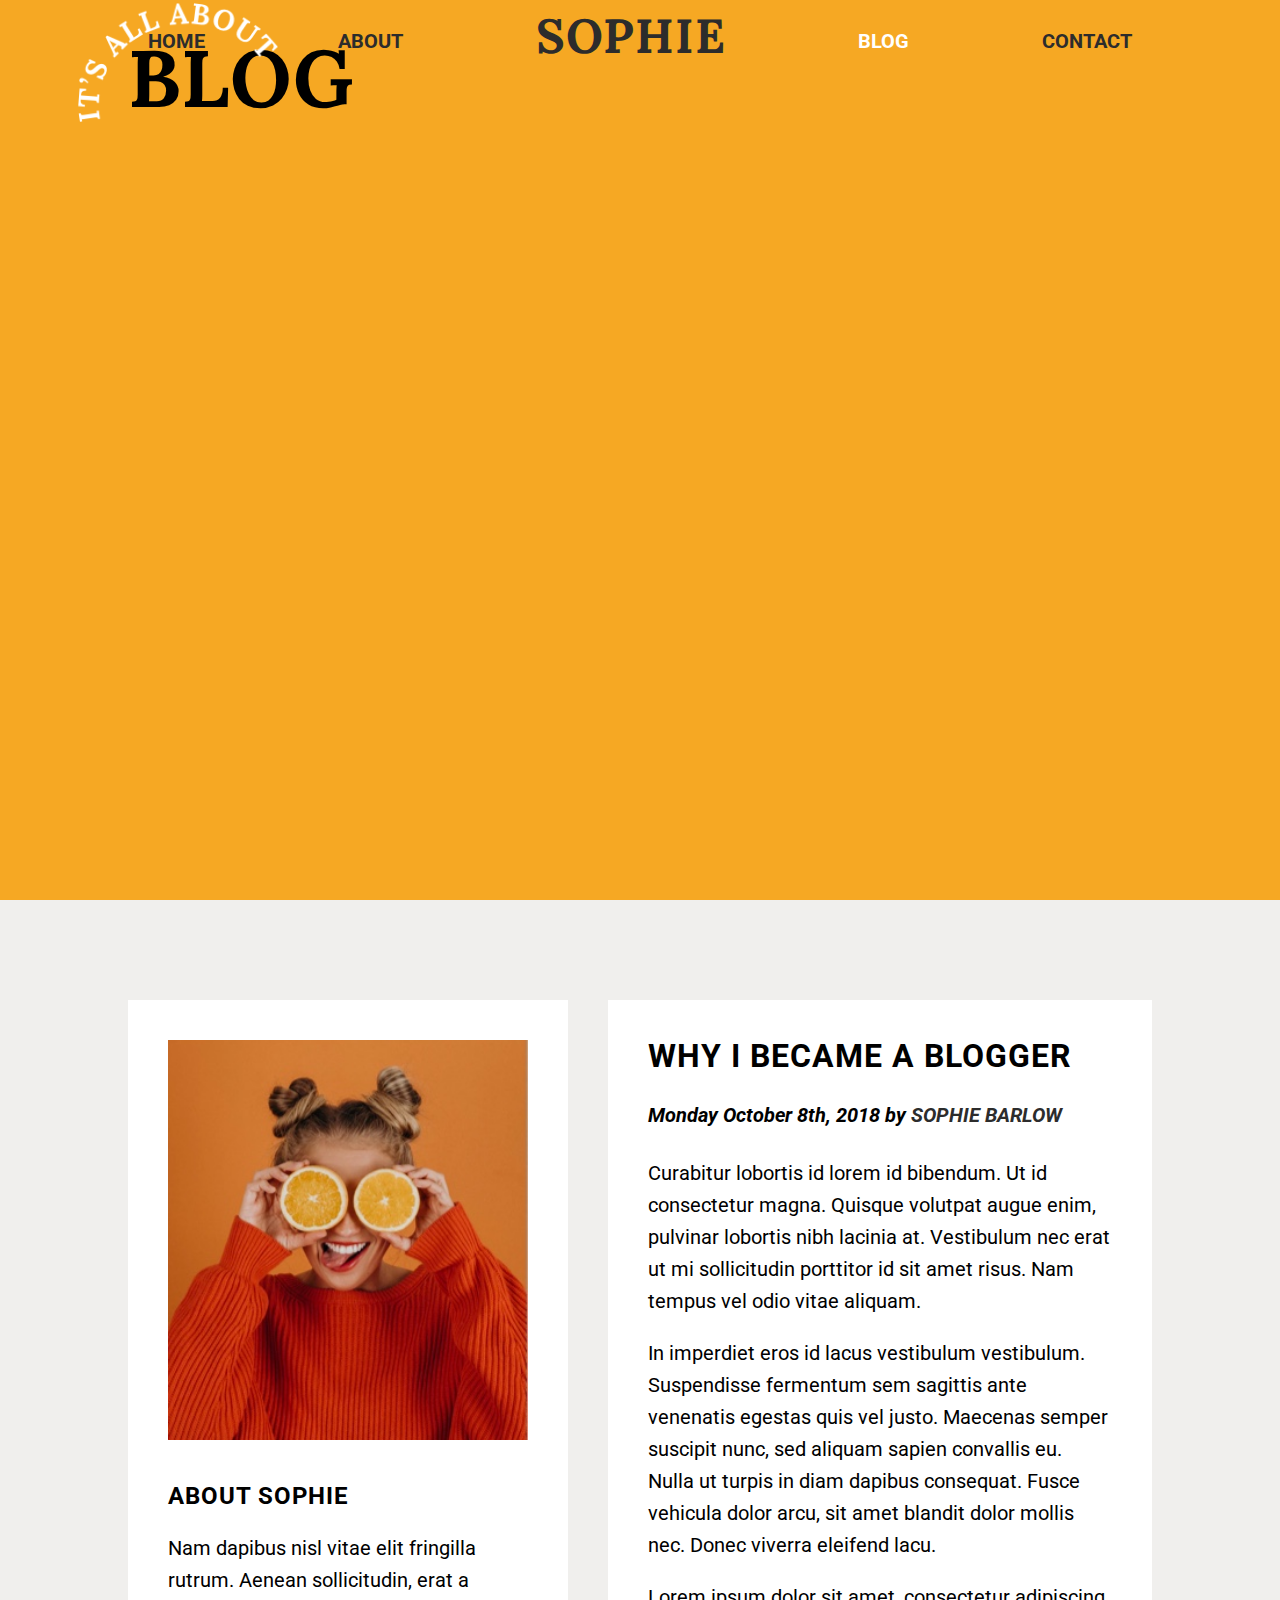
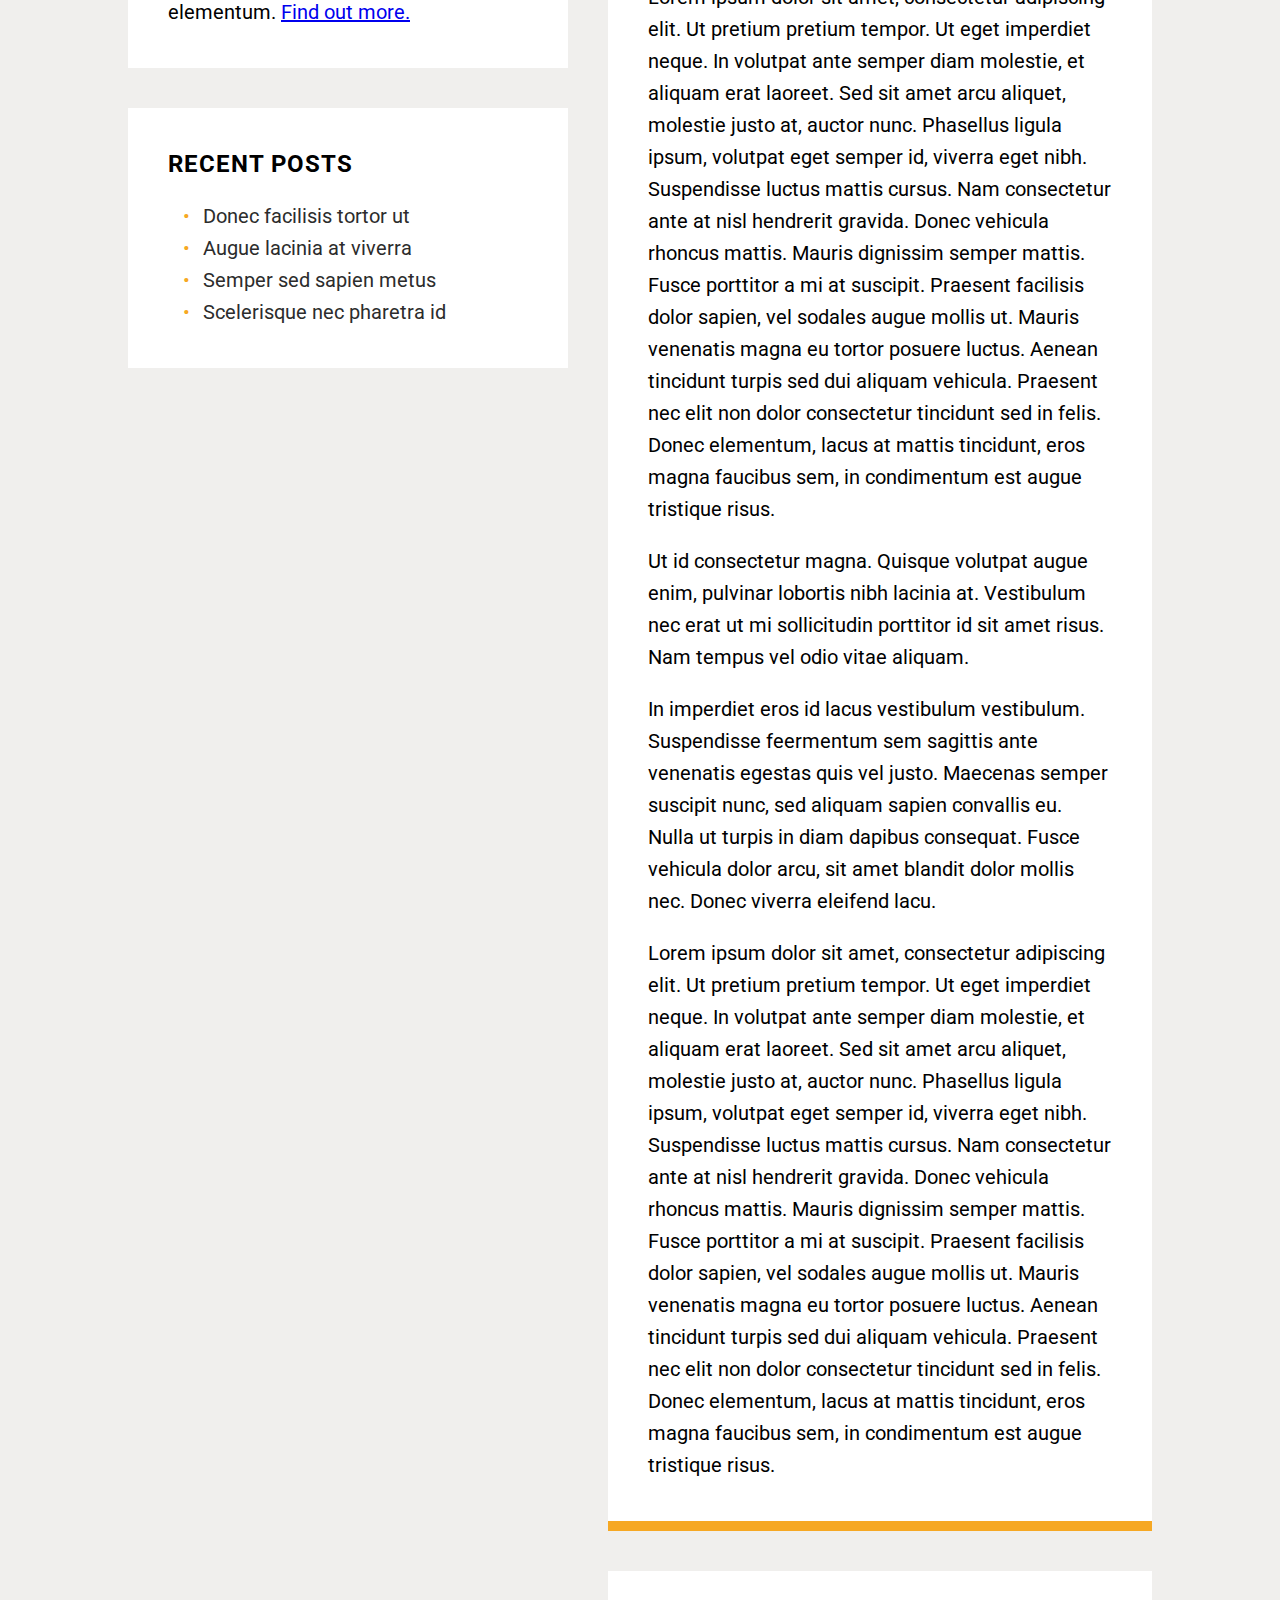
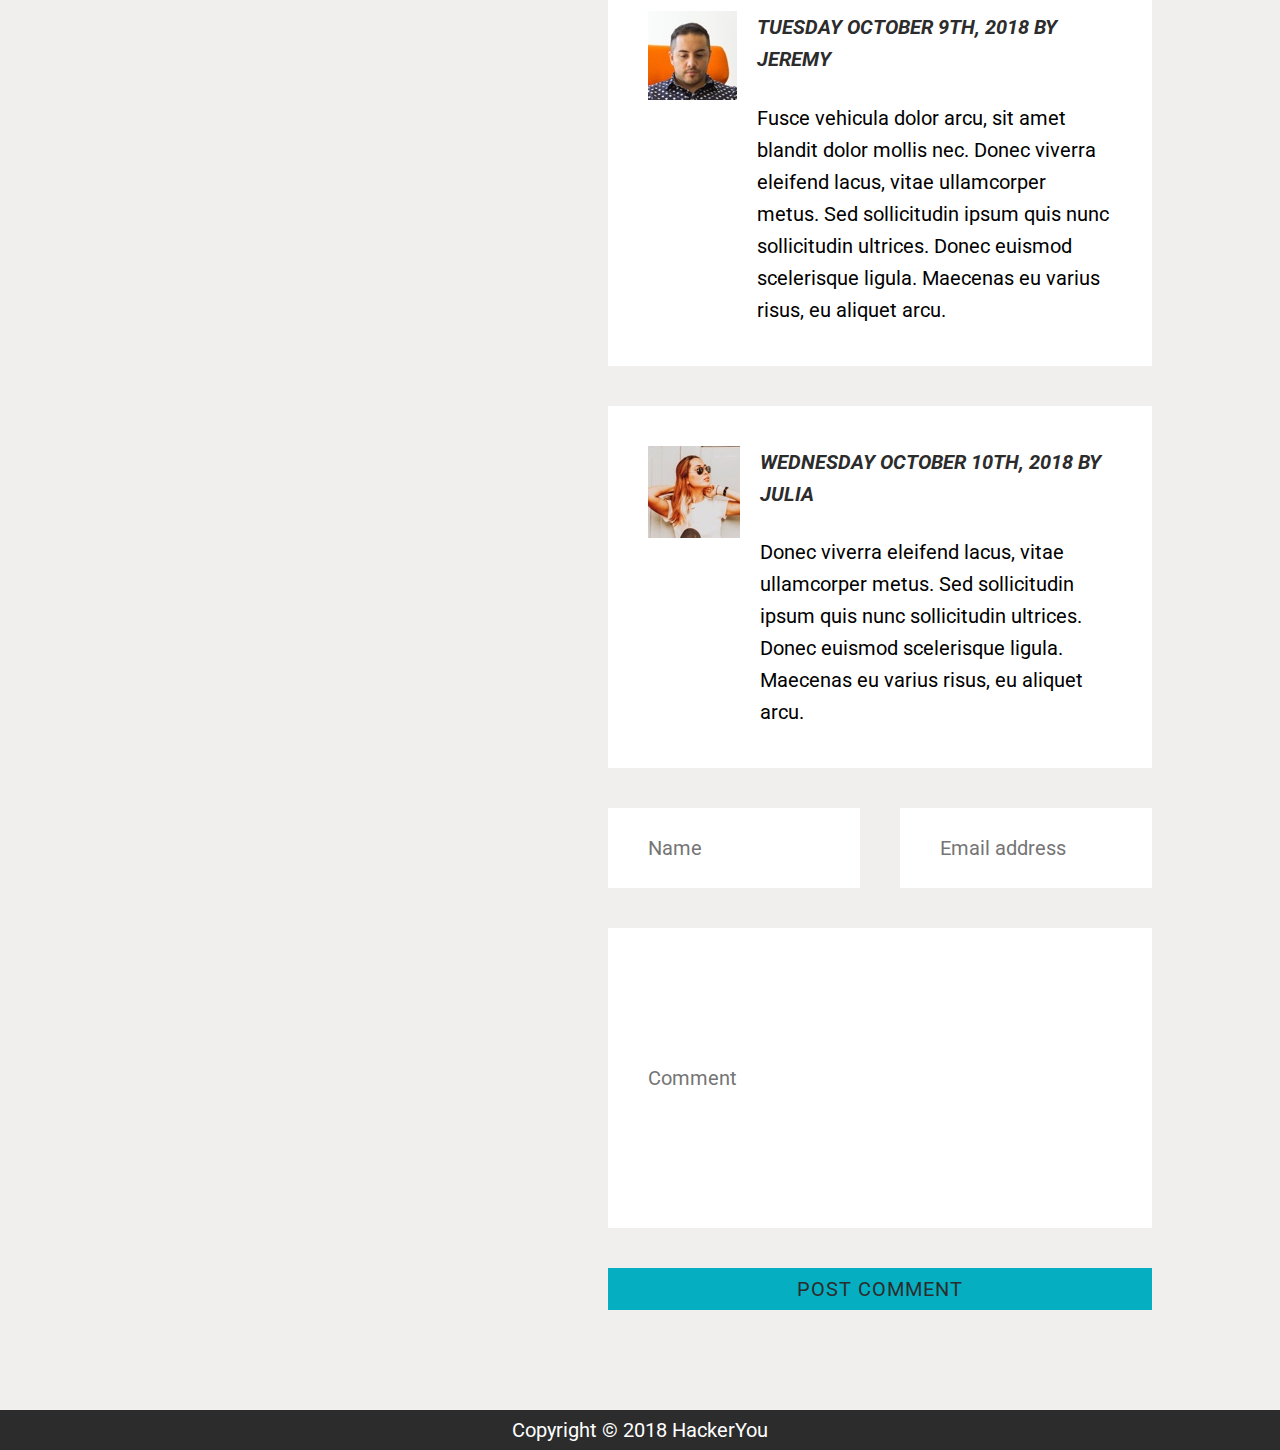
==== commit a874857f: "Updates to blog page" ====
--- a/blog.html
+++ b/blog.html
@@ -82,16 +82,27 @@
           <p class="comment__text">Fusce vehicula dolor arcu, sit amet blandit dolor mollis nec. Donec viverra eleifend lacus, vitae ullamcorper metus. Sed sollicitudin ipsum quis nunc sollicitudin ultrices. Donec euismod scelerisque ligula. Maecenas eu varius risus, eu aliquet arcu.</p>
         </div>
       </article>
-      <article class="comment">
-          <img class="comment__avatar" src="./assets/blog-image-4.jpg" alt="Julia's Avatar">
-          <div class="comment__container">
-            <h4 class="comment__author">
-              <a class="comment__author__link" href="./index.html">Wednesday October 10th, 2018 by Julia</a>
-            </h4>
-            <p class="comment__text">Donec viverra eleifend lacus, vitae ullamcorper metus. Sed sollicitudin ipsum quis nunc sollicitudin ultrices. Donec euismod scelerisque ligula. Maecenas eu varius risus, eu aliquet arcu.</p>
-          </div>
-        </article>
+      <article class="comment comment--last-comment">
+        <img class="comment__avatar" src="./assets/blog-image-4.jpg" alt="Julia's Avatar">
+        <div class="comment__container">
+          <h4 class="comment__author">
+            <a class="comment__author__link" href="./index.html">Wednesday October 10th, 2018 by Julia</a>
+          </h4>
+          <p class="comment__text">Donec viverra eleifend lacus, vitae ullamcorper metus. Sed sollicitudin ipsum quis nunc sollicitudin ultrices. Donec euismod scelerisque ligula. Maecenas eu varius risus, eu aliquet arcu.</p>
+        </div>
+      </article>
+      <form class="form form--not-first" action="">
+        <div class="form__container">
+          <input class="form__container__input" type="text" placeholder="Name">
+          <input class="form__container__input" type="text" placeholder="Email address">
+        </div>
+        <input class="form__input" type="text" placeholder="Comment">
+        <button class="form__submit" type="submit">Post Comment</button>
+      </form>
     </section> <!-- /.main-content -->
   </main> <!-- /.main-container -->
+  <footer class="copyright">
+    <span>Copyright &copy; 2018 HackerYou</span>
+  </footer>
 </body>
 </html>--- a/styles/main.css
+++ b/styles/main.css
@@ -146,7 +146,7 @@
 .wrapper, .wrapper--hero, .gallery, .main-container {
   padding: 50px 5%; }
 
-.btn, .contact-form__submit {
+.btn, .form__submit {
   text-decoration: none;
   text-transform: uppercase;
   color: #2c2c2c;
@@ -156,12 +156,12 @@
   line-height: 3.2rem;
   letter-spacing: 1px;
   text-transform: uppercase; }
-  .btn:hover, .contact-form__submit:hover {
+  .btn:hover, .form__submit:hover {
     color: #fff;
     -webkit-transition: all 0.2s;
     -o-transition: all 0.2s;
     transition: all 0.2s; }
-  .btn:hover, .contact-form__submit:hover {
+  .btn:hover, .form__submit:hover {
     background: #2c2c2c;
     color: #05afc1; }
 
@@ -300,6 +300,41 @@
   .gallery__img {
     height: 100%;
     width: 30%; }
+
+.form {
+  -webkit-box-flex: 1;
+  -ms-flex-positive: 1;
+  flex-grow: 1;
+  display: -webkit-box;
+  display: -ms-flexbox;
+  display: flex;
+  -webkit-box-orient: vertical;
+  -webkit-box-direction: normal;
+  -ms-flex-direction: column;
+  flex-direction: column; }
+  .form__input {
+    height: 300px;
+    margin-bottom: 40px;
+    border: 0;
+    padding: 40px;
+    vertical-align: top; }
+  .form__container {
+    display: -webkit-box;
+    display: -ms-flexbox;
+    display: flex; }
+    .form__container__input {
+      height: 2rem;
+      width: 50%;
+      margin-bottom: 40px;
+      border: 0;
+      padding: 40px; }
+      .form__container__input:first-child {
+        margin-right: 40px; }
+  .form__submit {
+    display: block;
+    border: 0; }
+  .form--not-first {
+    margin-top: 40px; }
 
 .main-container {
   display: -webkit-box;
@@ -413,8 +448,9 @@
     margin-top: 0; }
   .comment__text:last-child {
     margin-bottom: 0; }
-  .comment:last-child {
-    border-bottom: 10px solid #f6a823; }
+
+.main-content article.comment:last-child {
+  border-bottom: 10px solid #f6a823; }
 
 .sidebar__social-media-list {
   display: -webkit-box;
@@ -459,37 +495,6 @@
   .sidebar__contact-info__address {
     font-style: normal; }
 
-.contact-form {
-  -webkit-box-flex: 1;
-  -ms-flex-positive: 1;
-  flex-grow: 1;
-  display: -webkit-box;
-  display: -ms-flexbox;
-  display: flex;
-  -webkit-box-orient: vertical;
-  -webkit-box-direction: normal;
-  -ms-flex-direction: column;
-  flex-direction: column; }
-  .contact-form__input {
-    height: 300px;
-    margin-bottom: 40px;
-    padding: 40px;
-    vertical-align: top; }
-  .contact-form__info-container {
-    display: -webkit-box;
-    display: -ms-flexbox;
-    display: flex; }
-    .contact-form__info-container__input {
-      height: 2rem;
-      width: 50%;
-      margin-bottom: 40px;
-      padding: 40px; }
-      .contact-form__info-container__input:first-child {
-        margin-right: 40px; }
-  .contact-form__submit {
-    display: block;
-    border: 0; }
-
 .copyright {
   background: #2c2c2c;
   color: #fff;
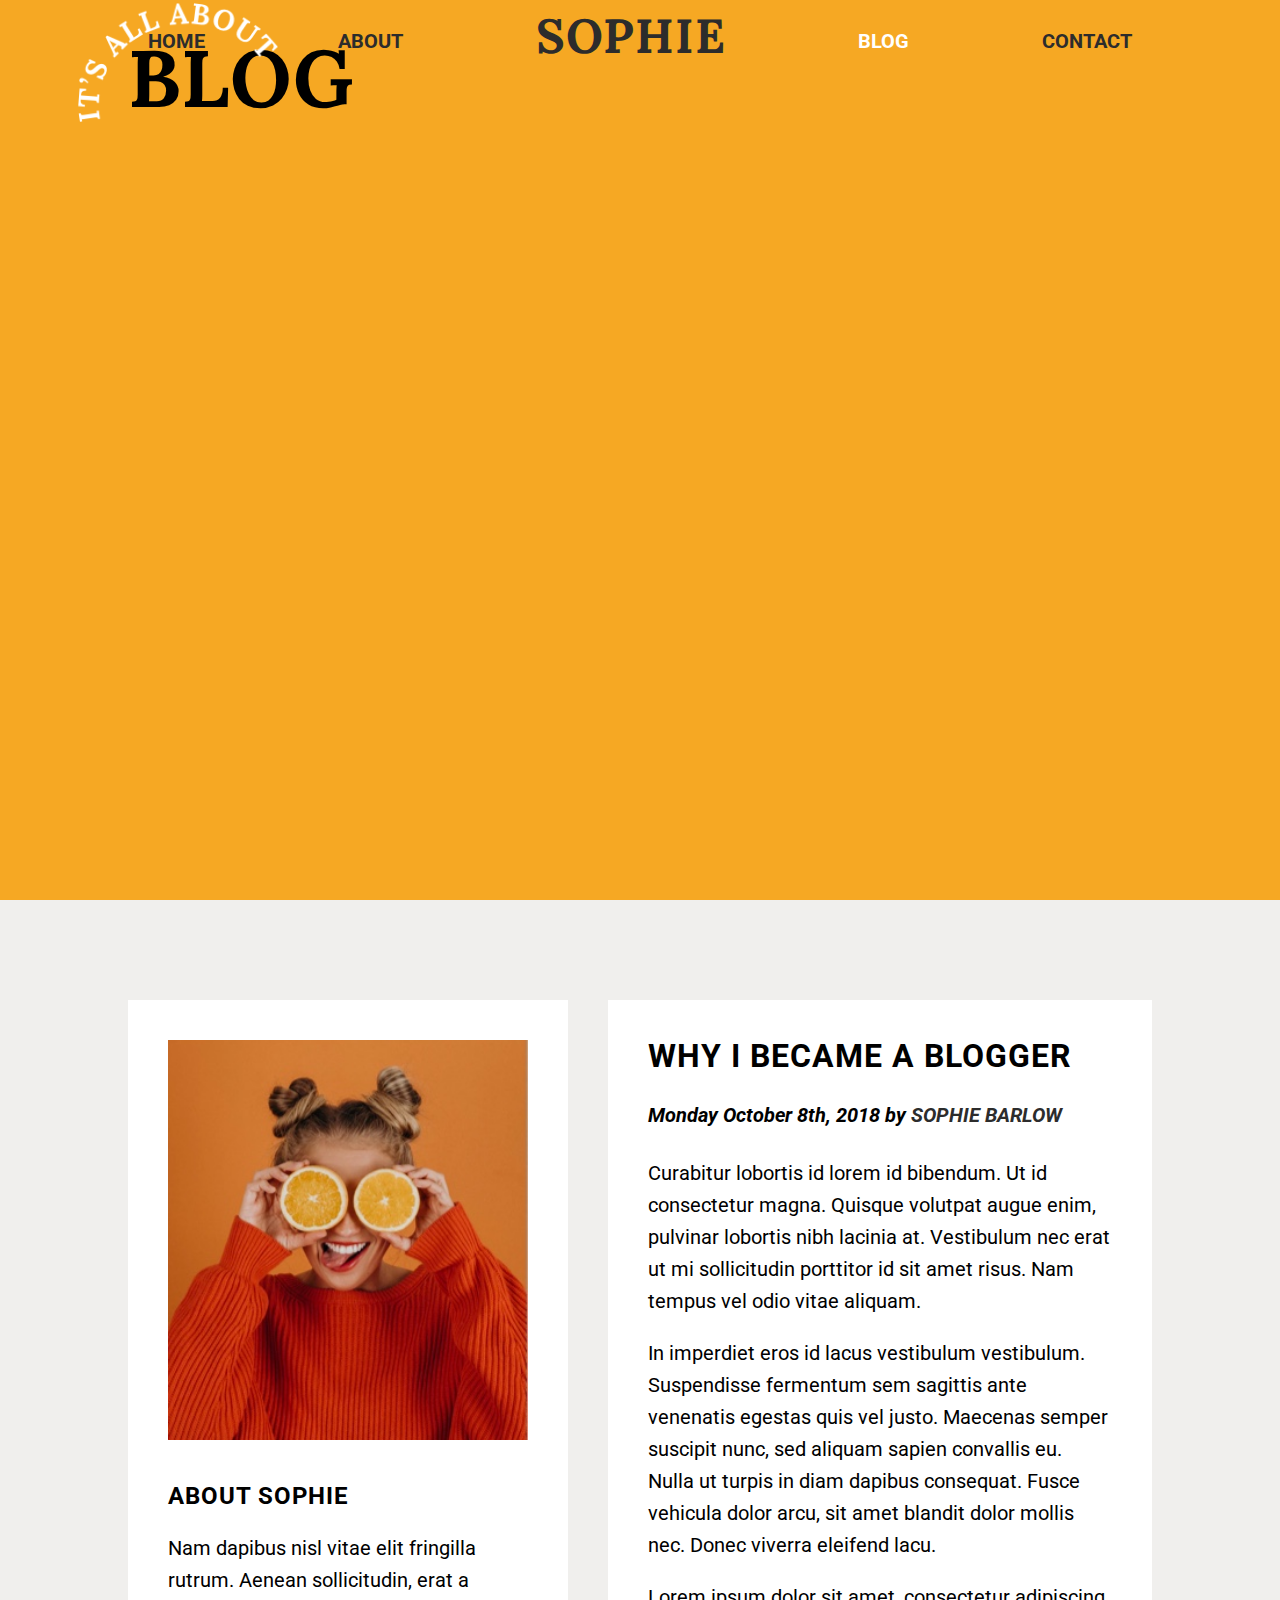
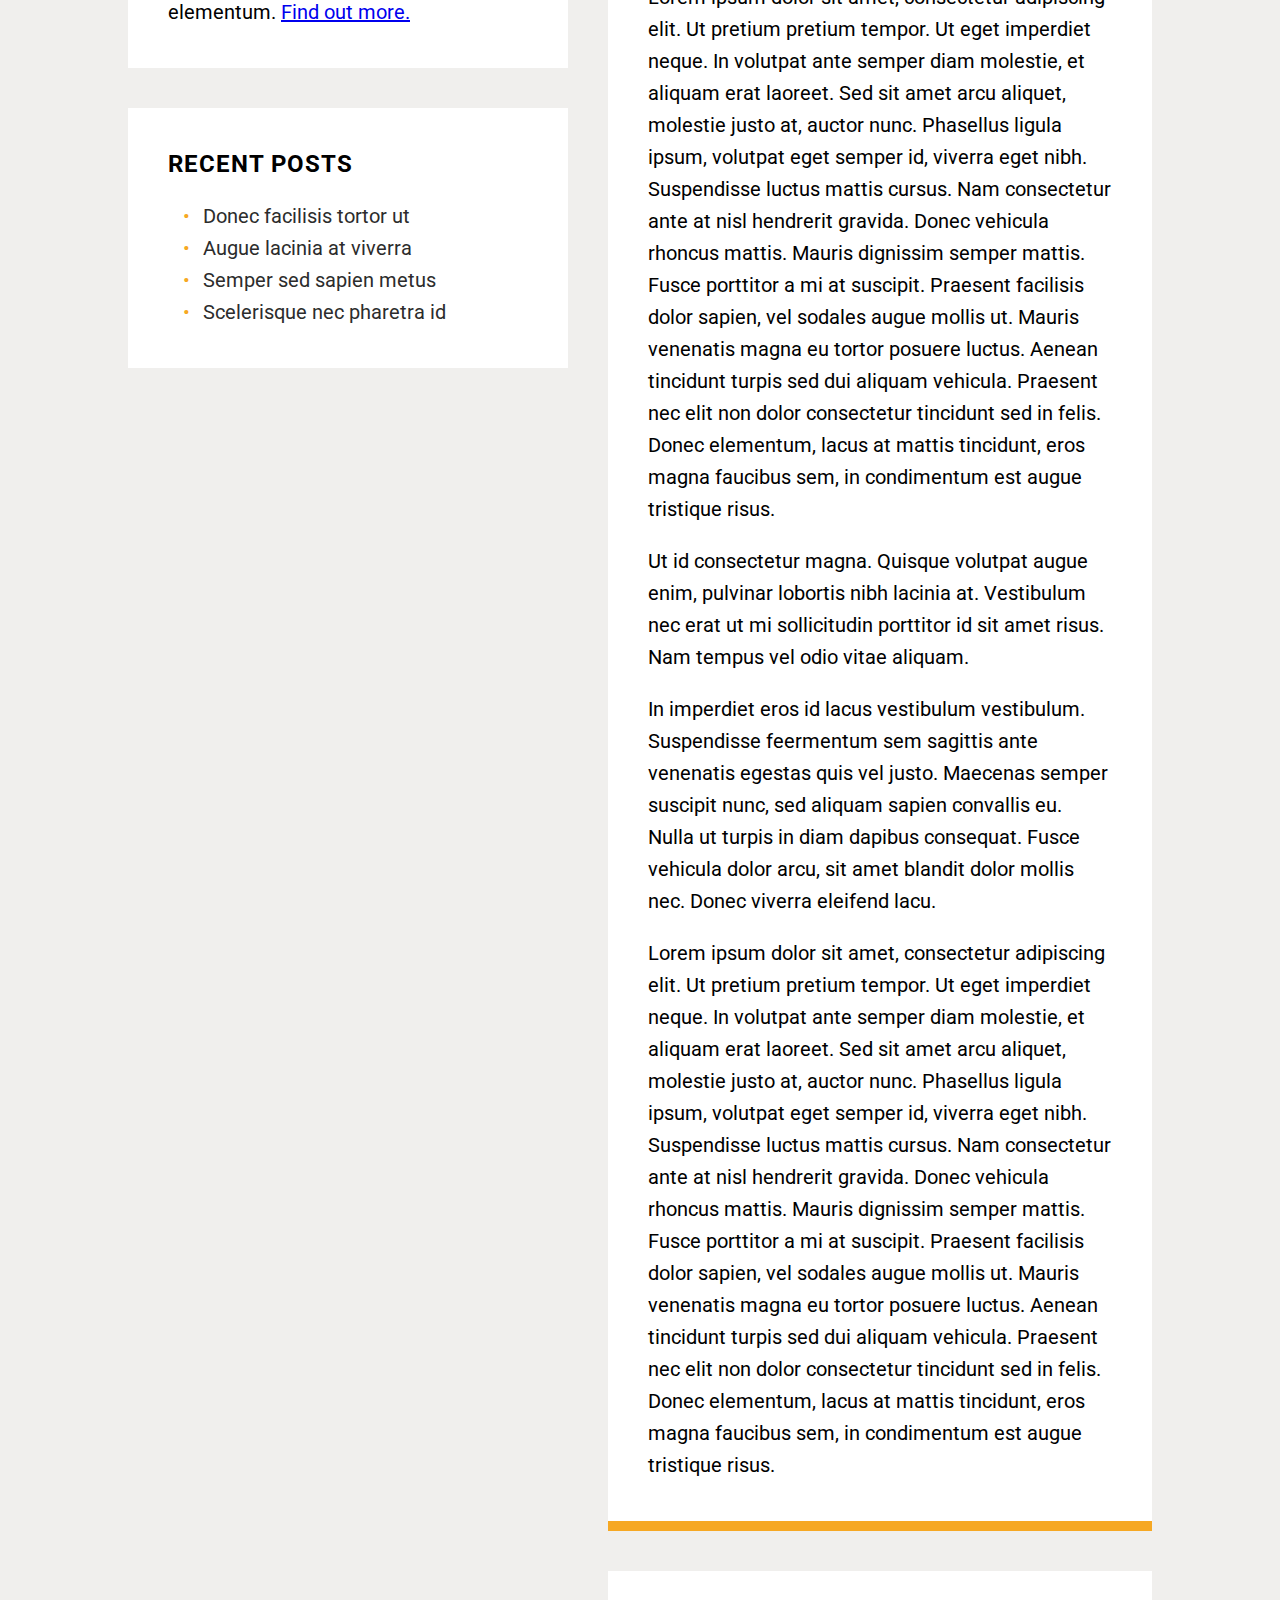
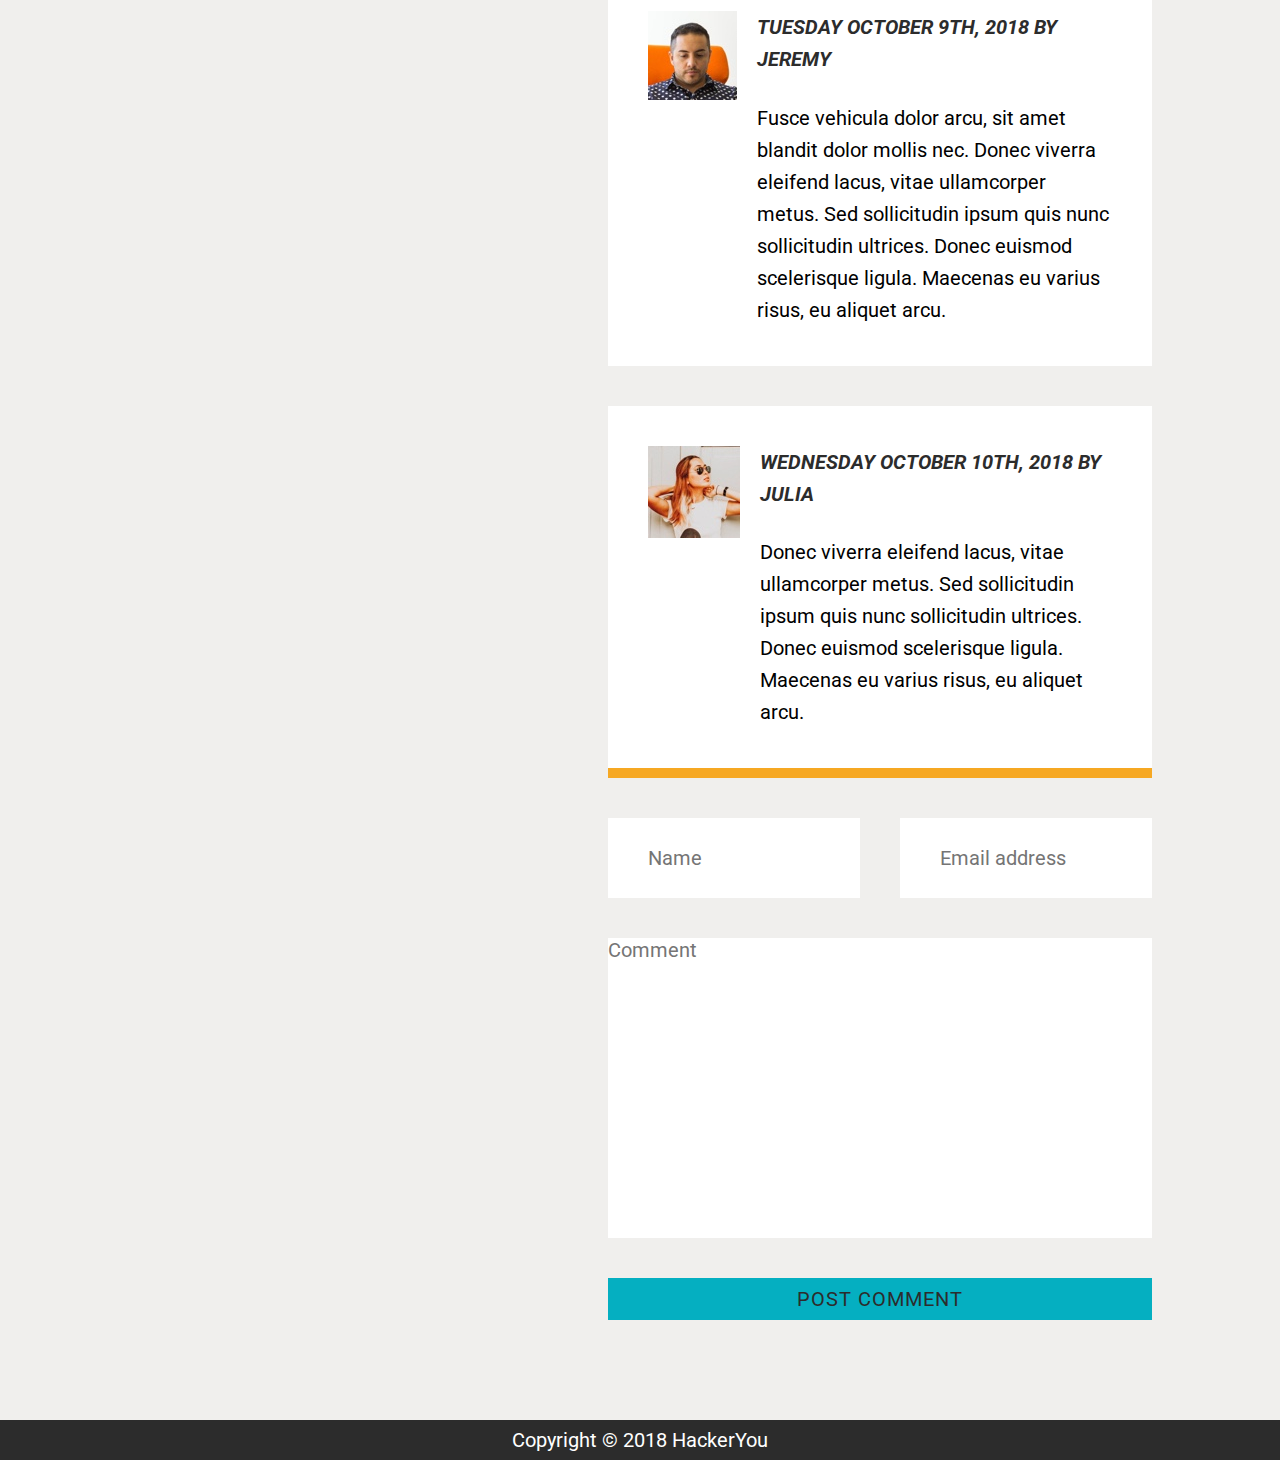
==== commit b1d7b129: "Updates to blog page" ====
--- a/blog.html
+++ b/blog.html
@@ -82,7 +82,7 @@
           <p class="comment__text">Fusce vehicula dolor arcu, sit amet blandit dolor mollis nec. Donec viverra eleifend lacus, vitae ullamcorper metus. Sed sollicitudin ipsum quis nunc sollicitudin ultrices. Donec euismod scelerisque ligula. Maecenas eu varius risus, eu aliquet arcu.</p>
         </div>
       </article>
-      <article class="comment comment--last-comment">
+      <article class="comment comment--last">
         <img class="comment__avatar" src="./assets/blog-image-4.jpg" alt="Julia's Avatar">
         <div class="comment__container">
           <h4 class="comment__author">
--- a/styles/main.css
+++ b/styles/main.css
@@ -313,11 +313,27 @@
   -ms-flex-direction: column;
   flex-direction: column; }
   .form__input {
+    position: relative;
     height: 300px;
     margin-bottom: 40px;
     border: 0;
-    padding: 40px;
-    vertical-align: top; }
+    padding: 40px; }
+    .form__input::-webkit-input-placeholder {
+      position: absolute;
+      top: 0;
+      left: 0; }
+    .form__input:-ms-input-placeholder {
+      position: absolute;
+      top: 0;
+      left: 0; }
+    .form__input::-ms-input-placeholder {
+      position: absolute;
+      top: 0;
+      left: 0; }
+    .form__input::placeholder {
+      position: absolute;
+      top: 0;
+      left: 0; }
   .form__container {
     display: -webkit-box;
     display: -ms-flexbox;
@@ -448,9 +464,8 @@
     margin-top: 0; }
   .comment__text:last-child {
     margin-bottom: 0; }
-
-.main-content article.comment:last-child {
-  border-bottom: 10px solid #f6a823; }
+  .comment--last {
+    border-bottom: 10px solid #f6a823; }
 
 .sidebar__social-media-list {
   display: -webkit-box;
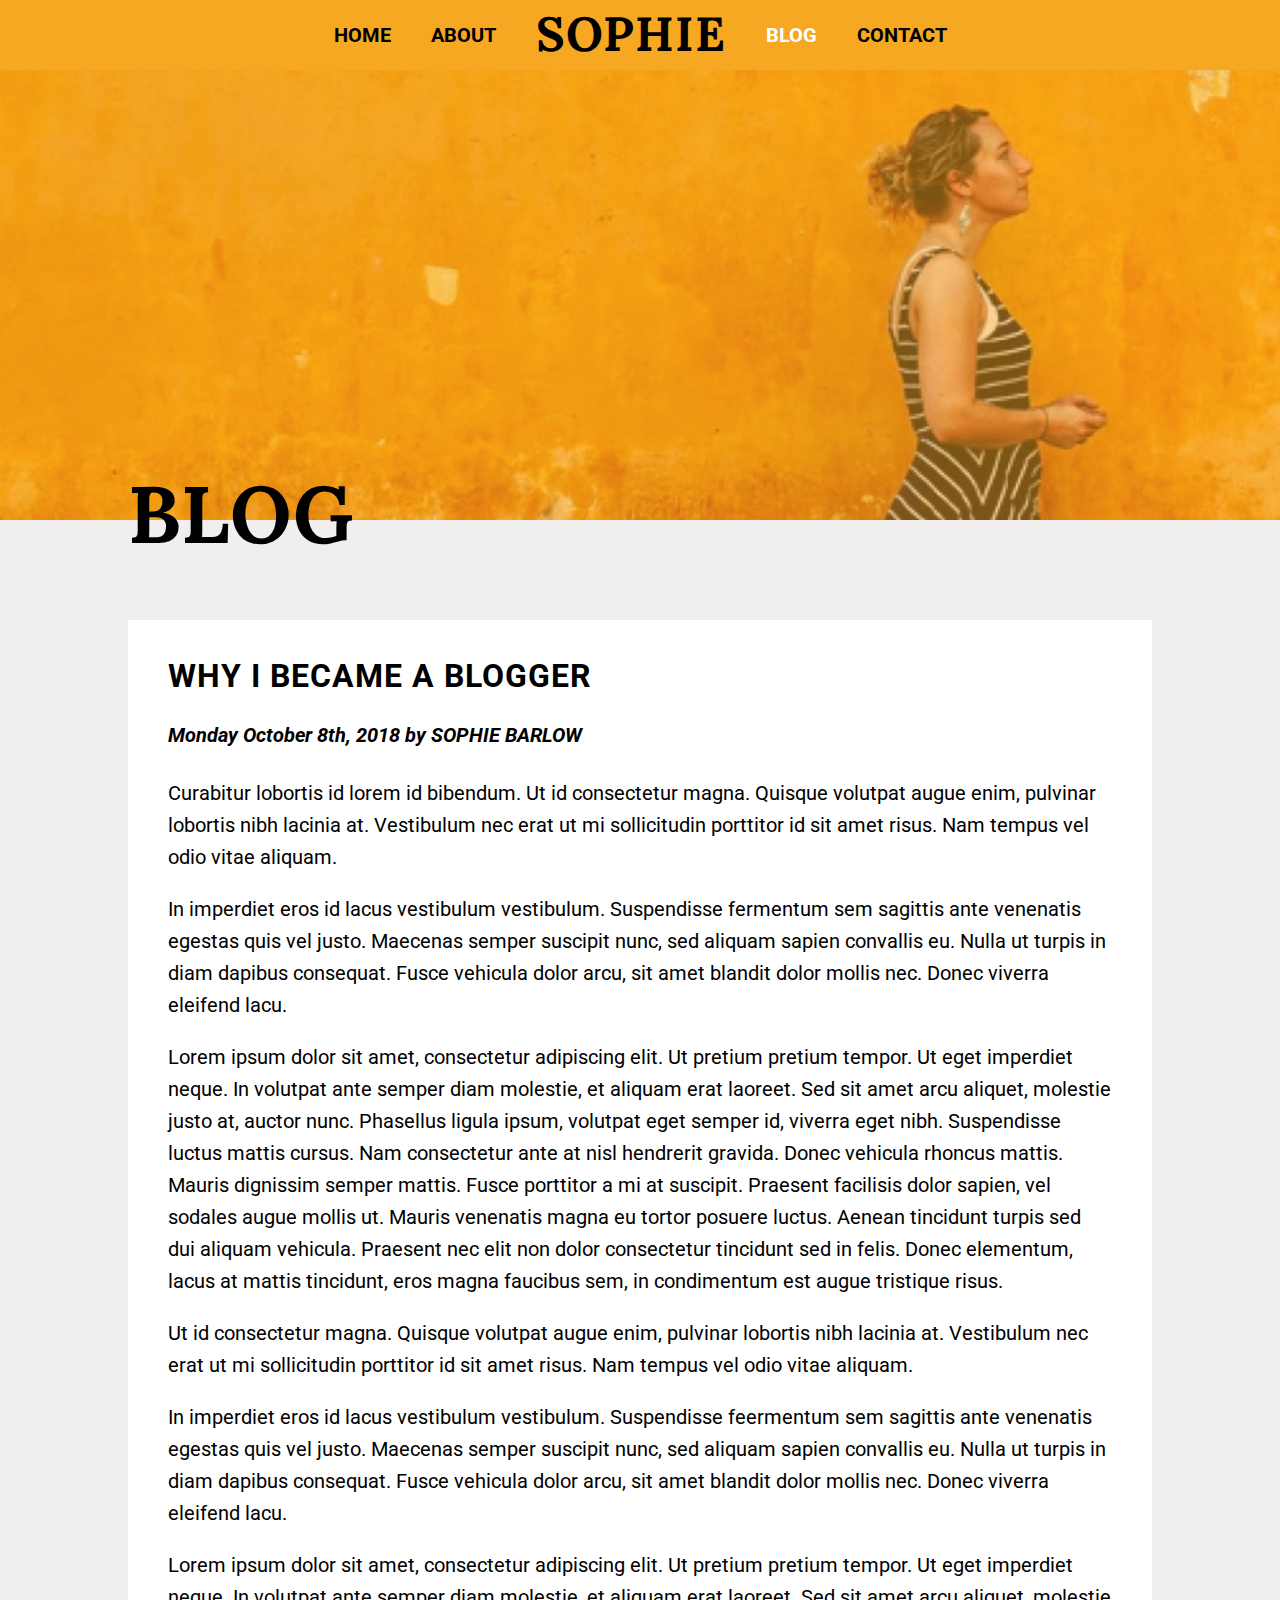
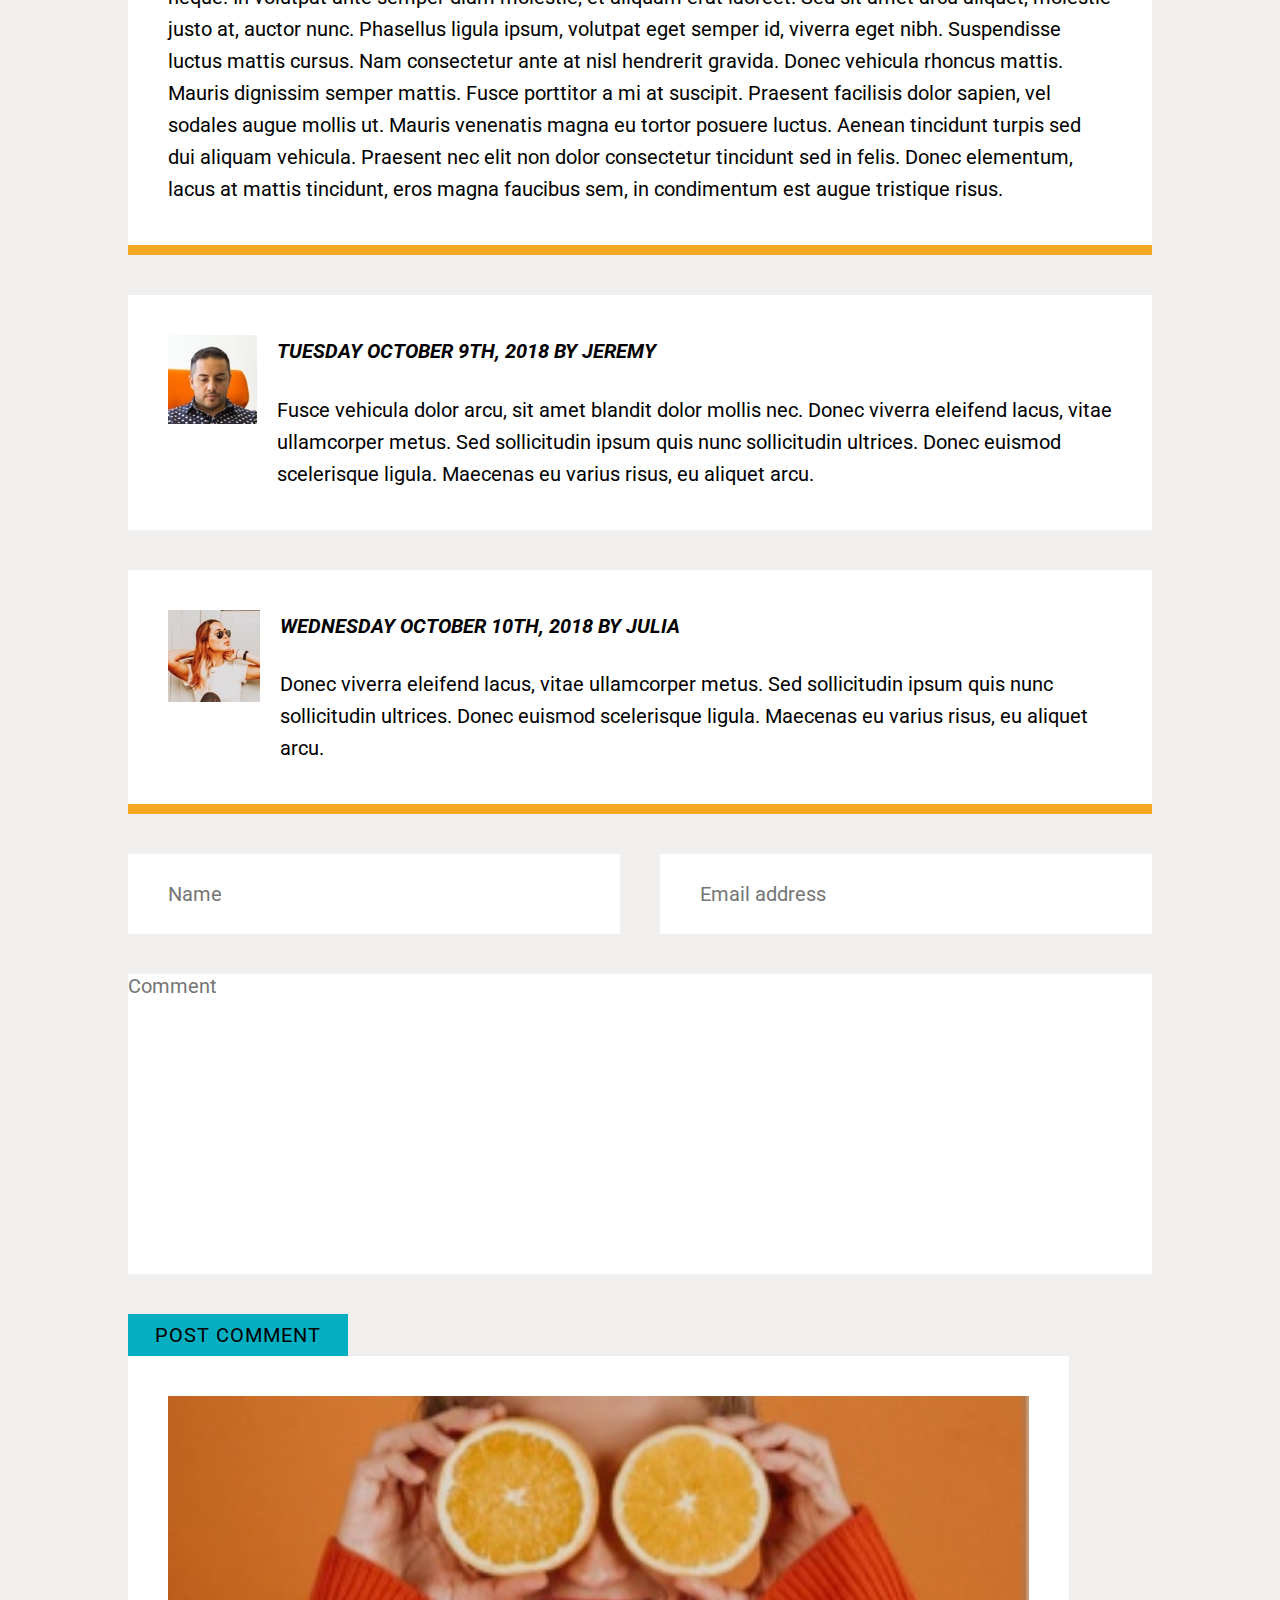
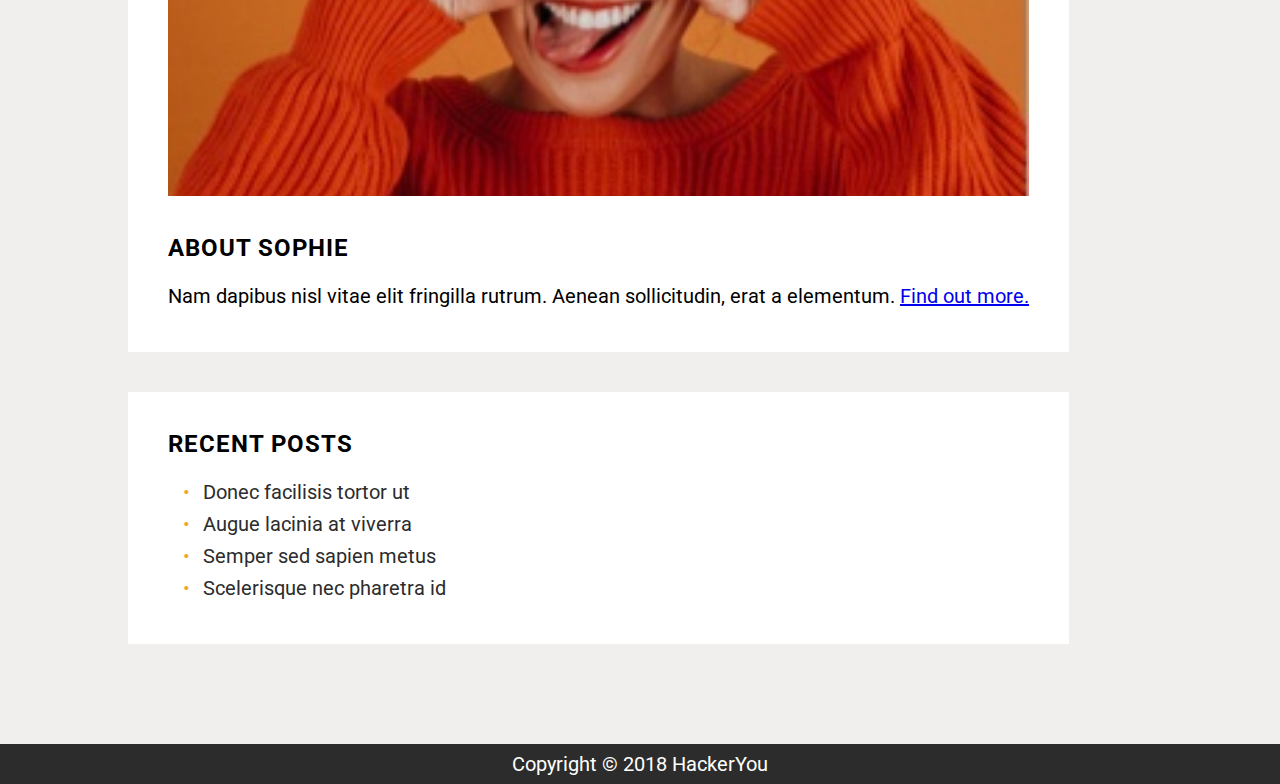
==== commit 1aaf36db: "Added responsive sidebar layout" ====
--- a/blog.html
+++ b/blog.html
@@ -9,8 +9,8 @@
   <link rel="stylesheet" href="./styles/main.css">
 </head>
 <body>
-  <header class="hero-banner wrapper--hero">
-    <nav class="hero-banner__nav">
+  <header class="hero-banner">
+    <nav class="hero-banner__nav wrapper--hero">
       <ul class="hero-banner__nav__list">
         <li>
           <!-- class="hero-banner__nav__item" -->
@@ -34,34 +34,10 @@
         </li>
       </ul>
     </nav>
-    <div class="hero-banner__img-banner"></div>
-    <h1 class="hero-banner__content__title">Blog</h1>
-  </header>
+    <div class="hero-banner__banner-img"></div>
+    <h1 class="hero-banner__banner-title">Blog</h1>
+  </header> <!-- /.hero-banner -->
   <main class="main-container">
-    <aside class="sidebar">
-      <section class="sidebar__about">
-        <div class="sidebar__about__img"></div>
-        <h3 class="sidebar__heading">About Sophie</h3>
-        <p class="sidebar__about__text">Nam dapibus nisl vitae elit fringilla rutrum. Aenean sollicitudin, erat a elementum. <a class="sidebar__about__link" href="./index.html#about">Find out more.</a></p>
-      </section> <!-- /.sidebar__about -->
-      <section class="sidebar__recent-posts">
-        <h3 class="sidebar__heading">Recent Posts</h3>
-        <ul class="sidebar__recent-posts__post-list">
-          <li class="sidebar__recent-posts__list-item">
-            <a href="#" class="sidebar__recent-posts__link">Donec facilisis tortor ut</a>
-          </li>
-          <li class="sidebar__recent-posts__list-item">
-            <a href="#" class="sidebar__recent-posts__link">Augue lacinia at viverra</a>
-          </li>
-          <li class="sidebar__recent-posts__list-item">
-            <a href="#" class="sidebar__recent-posts__link">Semper sed sapien metus</a>
-          </li>
-          <li class="sidebar__recent-posts__list-item">
-            <a href="#" class="sidebar__recent-posts__link">Scelerisque nec pharetra id</a>
-          </li>
-        </ul>
-      </section> <!-- /.sidebar__recent-posts -->
-    </aside> <!-- /.sidebar -->
     <section class="main-content">
       <article class="blog-post">
         <h2 class="blog-post__title">Why I Became A Blogger</h2>
@@ -100,6 +76,31 @@
         <button class="form__submit" type="submit">Post Comment</button>
       </form>
     </section> <!-- /.main-content -->
+    <aside class="sidebar">
+      <section class="sidebar__about">
+        <div class="sidebar__about__img"></div>
+        <h3 class="sidebar__heading">About Sophie</h3>
+        <p class="sidebar__about__text">Nam dapibus nisl vitae elit fringilla rutrum. Aenean sollicitudin, erat a
+          elementum. <a class="sidebar__about__link" href="./index.html#about">Find out more.</a></p>
+      </section> <!-- /.sidebar__about -->
+      <section class="sidebar__recent-posts">
+        <h3 class="sidebar__heading">Recent Posts</h3>
+        <ul class="sidebar__recent-posts__post-list">
+          <li class="sidebar__recent-posts__list-item">
+            <a href="#" class="sidebar__recent-posts__link">Donec facilisis tortor ut</a>
+          </li>
+          <li class="sidebar__recent-posts__list-item">
+            <a href="#" class="sidebar__recent-posts__link">Augue lacinia at viverra</a>
+          </li>
+          <li class="sidebar__recent-posts__list-item">
+            <a href="#" class="sidebar__recent-posts__link">Semper sed sapien metus</a>
+          </li>
+          <li class="sidebar__recent-posts__list-item">
+            <a href="#" class="sidebar__recent-posts__link">Scelerisque nec pharetra id</a>
+          </li>
+        </ul>
+      </section> <!-- /.sidebar__recent-posts -->
+    </aside> <!-- /.sidebar -->
   </main> <!-- /.main-container -->
   <footer class="copyright">
     <span>Copyright &copy; 2018 HackerYou</span>
--- a/styles/main.css
+++ b/styles/main.css
@@ -1,3 +1,4 @@
+@charset "UTF-8";
 article, aside, details, figcaption, figure, footer, header, hgroup, nav, section, summary {
   display: block; }
 
@@ -143,19 +144,22 @@
   line-height: 3.2rem;
   font-size: 2rem; }
 
-.wrapper, .wrapper--hero, .gallery, .main-container {
-  padding: 50px 5%; }
-
 .btn, .form__submit {
   text-decoration: none;
   text-transform: uppercase;
-  color: #2c2c2c;
-  display: inline-block;
+  color: #000;
+  -webkit-transition: all 0.2s;
+  -o-transition: all 0.2s;
+  transition: all 0.2s;
+  display: block;
+  width: 220px;
   padding: 5px 25px;
   background: #05afc1;
   line-height: 3.2rem;
   letter-spacing: 1px;
-  text-transform: uppercase; }
+  text-align: center;
+  text-transform: uppercase;
+  transition: all 0.2s; }
   .btn:hover, .form__submit:hover {
     color: #fff;
     -webkit-transition: all 0.2s;
@@ -165,14 +169,15 @@
     background: #2c2c2c;
     color: #05afc1; }
 
+.wrapper, .wrapper--hero, .blog-snippet__content, .mid-menu {
+  padding: 50px 5%; }
+
 @media (min-width: 968px) {
-  .wrapper, .wrapper--hero, .gallery, .main-container {
+  .wrapper, .wrapper--hero, .blog-snippet__content, .mid-menu {
     padding: 100px 10%; } }
 
 .wrapper--hero {
-  min-height: 100vh;
-  padding-top: 20px;
-  background: url(../assets/home-image-1.jpg) center/cover no-repeat; }
+  padding: 10px; }
 
 .hero-banner {
   display: -webkit-box;
@@ -181,125 +186,443 @@
   -webkit-box-orient: vertical;
   -webkit-box-direction: normal;
   -ms-flex-direction: column;
-  flex-direction: column; }
-  .hero-banner__nav {
-    padding: 0 auto; }
-    .hero-banner__nav__list {
+  flex-direction: column;
+  position: relative;
+  height: 100vh;
+  background: url(../assets/home-image-1.jpg) center/cover no-repeat; }
+  .hero-banner__nav__list {
+    display: -webkit-box;
+    display: -ms-flexbox;
+    display: flex;
+    -webkit-box-pack: center;
+    -ms-flex-pack: center;
+    justify-content: center;
+    -webkit-box-align: center;
+    -ms-flex-align: center;
+    align-items: center;
+    margin: 0 auto;
+    padding: 0;
+    list-style: none;
+    font-weight: bold; }
+  .hero-banner__nav__link {
+    text-decoration: none;
+    text-transform: uppercase;
+    color: #000;
+    -webkit-transition: all 0.2s;
+    -o-transition: all 0.2s;
+    transition: all 0.2s;
+    font-size: 2rem;
+    padding: 20px; }
+    .hero-banner__nav__link:hover {
+      color: #fff;
+      -webkit-transition: all 0.2s;
+      -o-transition: all 0.2s;
+      transition: all 0.2s; }
+    .hero-banner__nav__link--active {
+      color: #fff; }
+    .hero-banner__nav__link--master {
+      margin: 0;
+      line-height: 4.8rem;
+      font-size: 4.8rem;
+      letter-spacing: 1px;
+      font-weight: bold;
+      text-transform: uppercase;
+      font-family: 'Lora', serif; }
+  .hero-banner__hero-img {
+    display: none; }
+  .hero-banner__banner-img {
+    height: 50vh;
+    min-height: 300px;
+    background: url(../assets/blog-image-1.jpg) center/cover no-repeat; }
+  .hero-banner__banner-title {
+    margin: 0;
+    line-height: 8rem;
+    font-size: 8rem;
+    letter-spacing: 1px;
+    font-weight: bold;
+    text-transform: uppercase;
+    position: absolute;
+    bottom: -40px;
+    padding-left: 5%;
+    line-height: 9.2rem;
+    font-family: 'Lora', serif; }
+    .hero-banner__banner-title--hero {
+      margin: 0;
+      line-height: 14rem;
+      font-size: 14rem;
+      letter-spacing: 1px;
+      font-weight: bold;
+      text-transform: uppercase;
+      font-family: 'Lora', serif;
+      position: relative; }
+      .hero-banner__banner-title--hero::before, .hero-banner__banner-title--hero:hover::before {
+        content: url(../assets/circle-text.png);
+        position: absolute;
+        bottom: 0;
+        left: -50px;
+        height: 200px;
+        width: 200px;
+        -webkit-transition: all 0.5s;
+        -o-transition: all 0.5s;
+        transition: all 0.5s; }
+      .hero-banner__banner-title--hero:hover::before {
+        -webkit-transform: rotate(360deg);
+        -ms-transform: rotate(360deg);
+        transform: rotate(360deg);
+        -webkit-transition: all 0.5s;
+        -o-transition: all 0.5s;
+        transition: all 0.5s; }
+  .hero-banner__container {
+    display: -webkit-box;
+    display: -ms-flexbox;
+    display: flex;
+    -webkit-box-pack: justify;
+    -ms-flex-pack: justify;
+    justify-content: space-between;
+    -webkit-box-align: center;
+    -ms-flex-align: center;
+    align-items: center;
+    position: relative;
+    padding: 0 10%; }
+
+@media (min-width: 701px) {
+  .hero-banner {
+    height: 75vh; } }
+
+@media (min-width: 968px) {
+  .wrapper--hero {
+    background: #f6a823; }
+  .hero-banner {
+    height: auto; }
+    .hero-banner__hero-img {
+      display: block;
+      position: relative;
+      top: 80px;
+      right: 10px;
+      -webkit-box-shadow: 20px 20px #fff;
+      box-shadow: 20px 20px #fff; }
+    .hero-banner__banner-title {
+      padding-left: 10%; } }
+
+.about {
+  display: -webkit-box;
+  display: -ms-flexbox;
+  display: flex;
+  -webkit-box-orient: vertical;
+  -webkit-box-direction: normal;
+  -ms-flex-direction: column;
+  flex-direction: column;
+  -webkit-box-align: center;
+  -ms-flex-align: center;
+  align-items: center;
+  background: #f0efed; }
+  .about > .about__subtitle {
+    margin-top: 0; }
+  .about__img {
+    position: relative;
+    bottom: 10px;
+    right: 10px;
+    margin: 0 auto;
+    -webkit-box-shadow: 20px 20px #f6a823;
+    box-shadow: 20px 20px #f6a823; }
+  .about__container {
+    display: -webkit-box;
+    display: -ms-flexbox;
+    display: flex;
+    -webkit-box-orient: vertical;
+    -webkit-box-direction: normal;
+    -ms-flex-direction: column;
+    flex-direction: column;
+    -webkit-box-align: center;
+    -ms-flex-align: center;
+    align-items: center; }
+  .about__subtitle {
+    margin: 0;
+    line-height: 4.2rem;
+    font-size: 4.2rem;
+    letter-spacing: 1px;
+    font-weight: bold;
+    text-transform: uppercase;
+    margin-top: 20px;
+    text-align: center; }
+  .about__content {
+    text-align: center; }
+
+@media (min-width: 701px) {
+  .about {
+    -webkit-box-align: start;
+    -ms-flex-align: start;
+    align-items: flex-start; }
+    .about--larger-wrapper {
+      padding: 100px 10%; }
+    .about--with-image {
       display: -webkit-box;
       display: -ms-flexbox;
       display: flex;
-      -webkit-box-pack: justify;
-      -ms-flex-pack: justify;
-      justify-content: space-between;
-      -webkit-box-align: center;
-      -ms-flex-align: center;
-      align-items: center;
-      margin: 0;
-      padding: 0;
-      list-style: none;
-      font-weight: bold; }
-    .hero-banner__nav__link {
+      -webkit-box-orient: horizontal;
+      -webkit-box-direction: normal;
+      -ms-flex-direction: row;
+      flex-direction: row;
+      -webkit-box-align: start;
+      -ms-flex-align: start;
+      align-items: flex-start; }
+    .about__img {
+      margin-right: 40px; }
+    .about__container {
+      -webkit-box-align: start;
+      -ms-flex-align: start;
+      align-items: flex-start; }
+    .about__subtitle {
+      margin-top: 0; }
+    .about__content {
+      text-align: left; } }
+
+@media (min-width: 968px) {
+  .about--larger-wrapper {
+    padding: 140px 10%; } }
+
+.blog-snippet__img-container {
+  position: relative; }
+  .blog-snippet__img-container__picture {
+    display: block;
+    width: 100%;
+    max-height: 300px;
+    -o-object-fit: cover;
+    object-fit: cover; }
+
+.blog-snippet__content {
+  display: -webkit-box;
+  display: -ms-flexbox;
+  display: flex;
+  -webkit-box-orient: vertical;
+  -webkit-box-direction: normal;
+  -ms-flex-direction: column;
+  flex-direction: column;
+  -webkit-box-align: center;
+  -ms-flex-align: center;
+  align-items: center; }
+  .blog-snippet__content__subtitle {
+    margin: 0;
+    line-height: 3.2rem;
+    font-size: 3.2rem;
+    letter-spacing: 1px;
+    font-weight: bold;
+    text-transform: uppercase; }
+  .blog-snippet__content__text--right-down {
+    text-align: center; }
+  .blog-snippet__content__text--left-up {
+    text-align: center; }
+
+@media (min-width: 701px) {
+  .blog-snippet {
+    display: -webkit-box;
+    display: -ms-flexbox;
+    display: flex; }
+    .blog-snippet--right-down {
+      -webkit-box-orient: horizontal;
+      -webkit-box-direction: reverse;
+      -ms-flex-direction: row-reverse;
+      flex-direction: row-reverse; }
+    .blog-snippet__img-container {
+      position: relative;
+      width: 50%; }
+      .blog-snippet__img-container--left-up {
+        top: -20px;
+        padding-left: 5%;
+        background: #a82706; }
+      .blog-snippet__img-container--right-down {
+        bottom: -40px;
+        padding-right: 5%;
+        background: #f6a823; }
+      .blog-snippet__img-container__picture {
+        position: relative;
+        height: 100%;
+        max-height: 100%;
+        width: 100%; }
+        .blog-snippet__img-container__picture--left-up {
+          bottom: 20px;
+          right: 2%; }
+        .blog-snippet__img-container__picture--right-down {
+          bottom: 20px;
+          left: -2%; }
+    .blog-snippet__content {
+      width: 50%; }
+      .blog-snippet__content--right-down {
+        -webkit-box-align: start;
+        -ms-flex-align: start;
+        align-items: flex-start;
+        -webkit-box-pack: end;
+        -ms-flex-pack: end;
+        justify-content: flex-end;
+        padding-bottom: 20px;
+        /* Set 10px for tablet */ }
+      .blog-snippet__content--left-up {
+        -webkit-box-align: end;
+        -ms-flex-align: end;
+        align-items: flex-end;
+        -webkit-box-pack: start;
+        -ms-flex-pack: start;
+        justify-content: flex-start;
+        padding-top: 20px; }
+      .blog-snippet__content__subtitle--right-down {
+        text-align: left; }
+      .blog-snippet__content__subtitle--left-up {
+        text-align: right; }
+      .blog-snippet__content__text--right-down {
+        text-align: left; }
+      .blog-snippet__content__text--left-up {
+        text-align: right; } }
+
+@media (min-width: 968px) {
+  .blog-snippet__img-container--left-up {
+    padding-left: 10%; }
+  .blog-snippet__img-container--right-down {
+    padding-right: 10%; }
+  .blog-snippet__content {
+    width: 50%; }
+    .blog-snippet__content--right-down {
+      -webkit-box-align: start;
+      -ms-flex-align: start;
+      align-items: flex-start;
+      padding-bottom: 20px;
+      /* Set 10px for tablet */ }
+    .blog-snippet__content--left-up {
+      -webkit-box-align: end;
+      -ms-flex-align: end;
+      align-items: flex-end; } }
+
+.mid-menu {
+  padding-bottom: 0;
+  background: #f0efed; }
+  .mid-menu__list {
+    list-style: none;
+    margin: 0;
+    padding: 0; }
+    .mid-menu__list__item {
+      position: relative;
+      padding-bottom: 50px; }
+    .mid-menu__list__link {
       text-decoration: none;
       text-transform: uppercase;
-      color: #2c2c2c;
-      font-size: 2rem;
-      padding: 20px; }
-      .hero-banner__nav__link:hover {
+      color: #000;
+      -webkit-transition: all 0.2s;
+      -o-transition: all 0.2s;
+      transition: all 0.2s;
+      display: inline-block;
+      padding-left: 60px; }
+      .mid-menu__list__link:hover {
         color: #fff;
         -webkit-transition: all 0.2s;
         -o-transition: all 0.2s;
         transition: all 0.2s; }
-      .hero-banner__nav__link--active {
-        color: #fff; }
-      .hero-banner__nav__link--master {
-        margin: 0;
-        font-size: 4.8rem;
-        letter-spacing: 1px;
-        font-weight: bold;
-        text-transform: uppercase;
-        font-family: 'Lora', serif; }
-
-.hero-banner__content {
-  display: -webkit-box;
-  display: -ms-flexbox;
-  display: flex;
-  -webkit-box-pack: justify;
-  -ms-flex-pack: justify;
-  justify-content: space-between;
-  -webkit-box-align: center;
-  -ms-flex-align: center;
-  align-items: center; }
-  .hero-banner__content__title {
-    margin: 0;
-    font-size: 8rem;
-    letter-spacing: 1px;
-    font-weight: bold;
-    text-transform: uppercase;
-    font-family: 'Lora', serif;
-    position: relative; }
-    .hero-banner__content__title::before {
-      content: "";
-      position: absolute;
-      top: -100px;
-      left: -50px;
-      height: 200px;
-      width: 200px;
-      background: url(../assets/circle-text.png) center/contain no-repeat; }
-  .hero-banner__content__img {
-    display: none; }
-
-@media (min-width: 600px) {
-  .wrapper--hero {
-    height: auto;
-    padding-bottom: 0;
-    background: #f6a823; }
-  .hero-banner__content__img {
-    display: block;
-    position: relative;
-    top: 100px;
-    right: 10px;
-    -webkit-box-shadow: 20px 20px #fff;
-    box-shadow: 20px 20px #fff; } }
-
-.about {
-  background: #f0efed; }
-  .about__subtitle {
-    margin: 0;
-    font-size: 4.2rem;
-    letter-spacing: 1px;
-    font-weight: bold;
-    text-transform: uppercase; }
-
-.blog-snippet__container {
-  position: relative; }
-  .blog-snippet__container__picture {
-    display: block;
-    width: 100%; }
-
-@media (min-width: 600px) {
-  .blog-snippet {
-    display: -webkit-box;
-    display: -ms-flexbox;
-    display: flex; }
-    .blog-snippet--img--left-up {
-      background: #a82706; }
-    .blog-snippet--img--right-down {
-      background: #f6a823; }
-    .blog-snippet--text--left-up {
-      background: #a82706; }
-    .blog-snippet--text--right-down {
-      background: #f6a823; } }
+      .mid-menu__list__link:hover {
+        -webkit-transition: all 0.2s;
+        -o-transition: all 0.2s;
+        transition: all 0.2s;
+        color: #f6a823; }
+        .mid-menu__list__link:hover > .mid-menu__list__heading::before {
+          -webkit-transition: all 0.2s;
+          -o-transition: all 0.2s;
+          transition: all 0.2s;
+          background: #2c2c2c;
+          color: #f6a823; }
+    .mid-menu__list__heading {
+      margin: 0;
+      line-height: 2.4rem;
+      font-size: 2.4rem;
+      letter-spacing: 1px;
+      font-weight: bold;
+      text-transform: uppercase; }
+      .mid-menu__list__heading--photos::before {
+        font-family: "Font Awesome 5 Free";
+        content: "";
+        position: absolute;
+        top: -0.5rem;
+        left: 0;
+        width: 4rem;
+        background: #f6a823;
+        border-radius: 50%;
+        line-height: 4rem;
+        font-size: 2rem;
+        text-align: center; }
+      .mid-menu__list__heading--about::before {
+        font-family: "Font Awesome 5 Free";
+        content: "";
+        position: absolute;
+        top: -0.5rem;
+        left: 0;
+        width: 4rem;
+        background: #f6a823;
+        border-radius: 50%;
+        line-height: 4rem;
+        font-size: 2rem;
+        text-align: center; }
+      .mid-menu__list__heading--blog::before {
+        font-family: "Font Awesome 5 Free";
+        content: "";
+        position: absolute;
+        top: -0.5rem;
+        left: 0;
+        width: 4rem;
+        background: #f6a823;
+        border-radius: 50%;
+        line-height: 4rem;
+        font-size: 2rem;
+        text-align: center; }
+      .mid-menu__list__heading--contact::before {
+        font-family: "Font Awesome 5 Free";
+        content: "";
+        position: absolute;
+        top: -0.5rem;
+        left: 0;
+        width: 4rem;
+        background: #f6a823;
+        border-radius: 50%;
+        line-height: 4rem;
+        font-size: 2rem;
+        text-align: center; }
+    .mid-menu__list__text {
+      margin-bottom: 0;
+      margin-left: 60px; }
+
+@media (min-width: 701px) {
+  .mid-menu {
+    padding-top: 100px; }
+    .mid-menu__list {
+      display: -webkit-box;
+      display: -ms-flexbox;
+      display: flex;
+      -ms-flex-wrap: wrap;
+      flex-wrap: wrap; }
+      .mid-menu__list__item {
+        width: calc(50% - 20px); }
+        .mid-menu__list__item:nth-child(2n + 1) {
+          margin-right: 40px; } }
 
 .gallery {
   display: -webkit-box;
   display: -ms-flexbox;
-  display: flex;
-  -webkit-box-pack: justify;
-  -ms-flex-pack: justify;
-  justify-content: space-between; }
+  display: flex; }
   .gallery__img {
     height: 100%;
-    width: 30%; }
+    width: 50%; }
+    .gallery__img--last {
+      display: none; }
+
+@media (min-width: 701px) {
+  .gallery {
+    padding: 50px 5%;
+    -webkit-box-pack: justify;
+    -ms-flex-pack: justify;
+    justify-content: space-between; }
+    .gallery__img {
+      width: 30%; }
+      .gallery__img--last {
+        display: block; } }
+
+@media (min-width: 968px) {
+  .gallery {
+    padding: 100px 10%; } }
 
 .form {
   -webkit-box-flex: 1;
@@ -353,9 +676,14 @@
     margin-top: 40px; }
 
 .main-container {
+  padding: 50px 5%;
   display: -webkit-box;
   display: -ms-flexbox;
   display: flex;
+  -webkit-box-orient: vertical;
+  -webkit-box-direction: normal;
+  -ms-flex-direction: column;
+  flex-direction: column;
   -webkit-box-align: start;
   -ms-flex-align: start;
   align-items: flex-start;
@@ -363,11 +691,12 @@
 
 .sidebar {
   -webkit-box-flex: 0;
-  -ms-flex: 0 0 440px;
-  flex: 0 0 440px;
-  margin-right: 40px; }
+  -ms-flex: 0 0 360px;
+  flex: 0 0 360px;
+  margin-top: 40px; }
   .sidebar__heading {
     margin: 0;
+    line-height: 2.4rem;
     font-size: 2.4rem;
     letter-spacing: 1px;
     font-weight: bold;
@@ -401,7 +730,10 @@
     .sidebar__recent-posts__link {
       text-decoration: none;
       text-transform: uppercase;
-      color: #2c2c2c;
+      color: #000;
+      -webkit-transition: all 0.2s;
+      -o-transition: all 0.2s;
+      transition: all 0.2s;
       color: #2c2c2c;
       text-transform: none; }
       .sidebar__recent-posts__link:hover {
@@ -430,6 +762,7 @@
   padding: 40px 40px; }
   .blog-post__title {
     margin: 0;
+    line-height: 3.2rem;
     font-size: 3.2rem;
     letter-spacing: 1px;
     font-weight: bold;
@@ -439,7 +772,10 @@
     .blog-post__post-info__author, .comment__author__link {
       text-decoration: none;
       text-transform: uppercase;
-      color: #2c2c2c; }
+      color: #000;
+      -webkit-transition: all 0.2s;
+      -o-transition: all 0.2s;
+      transition: all 0.2s; }
       .blog-post__post-info__author:hover, .comment__author__link:hover {
         color: #fff;
         -webkit-transition: all 0.2s;
@@ -467,6 +803,15 @@
   .comment--last {
     border-bottom: 10px solid #f6a823; }
 
+@media (min-width: 968px) {
+  .main-container {
+    padding: 100px 10%; }
+  .sidebar {
+    -ms-flex-preferred-size: 440px;
+    flex-basis: 440px;
+    margin-top: 0;
+    margin-right: 40px; } }
+
 .sidebar__social-media-list {
   display: -webkit-box;
   display: -ms-flexbox;
@@ -479,7 +824,10 @@
   .sidebar__social-media-list__link {
     text-decoration: none;
     text-transform: uppercase;
-    color: #2c2c2c;
+    color: #000;
+    -webkit-transition: all 0.2s;
+    -o-transition: all 0.2s;
+    transition: all 0.2s;
     color: #f6a823; }
     .sidebar__social-media-list__link:hover {
       color: #fff;
@@ -499,7 +847,10 @@
   .sidebar__contact-info__link {
     text-decoration: none;
     text-transform: uppercase;
-    color: #2c2c2c; }
+    color: #000;
+    -webkit-transition: all 0.2s;
+    -o-transition: all 0.2s;
+    transition: all 0.2s; }
     .sidebar__contact-info__link:hover {
       color: #fff;
       -webkit-transition: all 0.2s;
@@ -510,10 +861,23 @@
   .sidebar__contact-info__address {
     font-style: normal; }
 
+.bgdivider-chairs {
+  height: 200px;
+  width: auto;
+  background: url(../assets/home-image-4.jpg) center/cover no-repeat; }
+
 .copyright {
   background: #2c2c2c;
   color: #fff;
   line-height: 4rem;
   text-align: center; }
 
+@media (min-width: 701px) {
+  .bgdivider-chairs {
+    height: 300px; } }
+
+@media (min-width: 968px) {
+  .bgdivider-chairs {
+    height: 400px; } }
+
 /*# sourceMappingURL=main.css.map */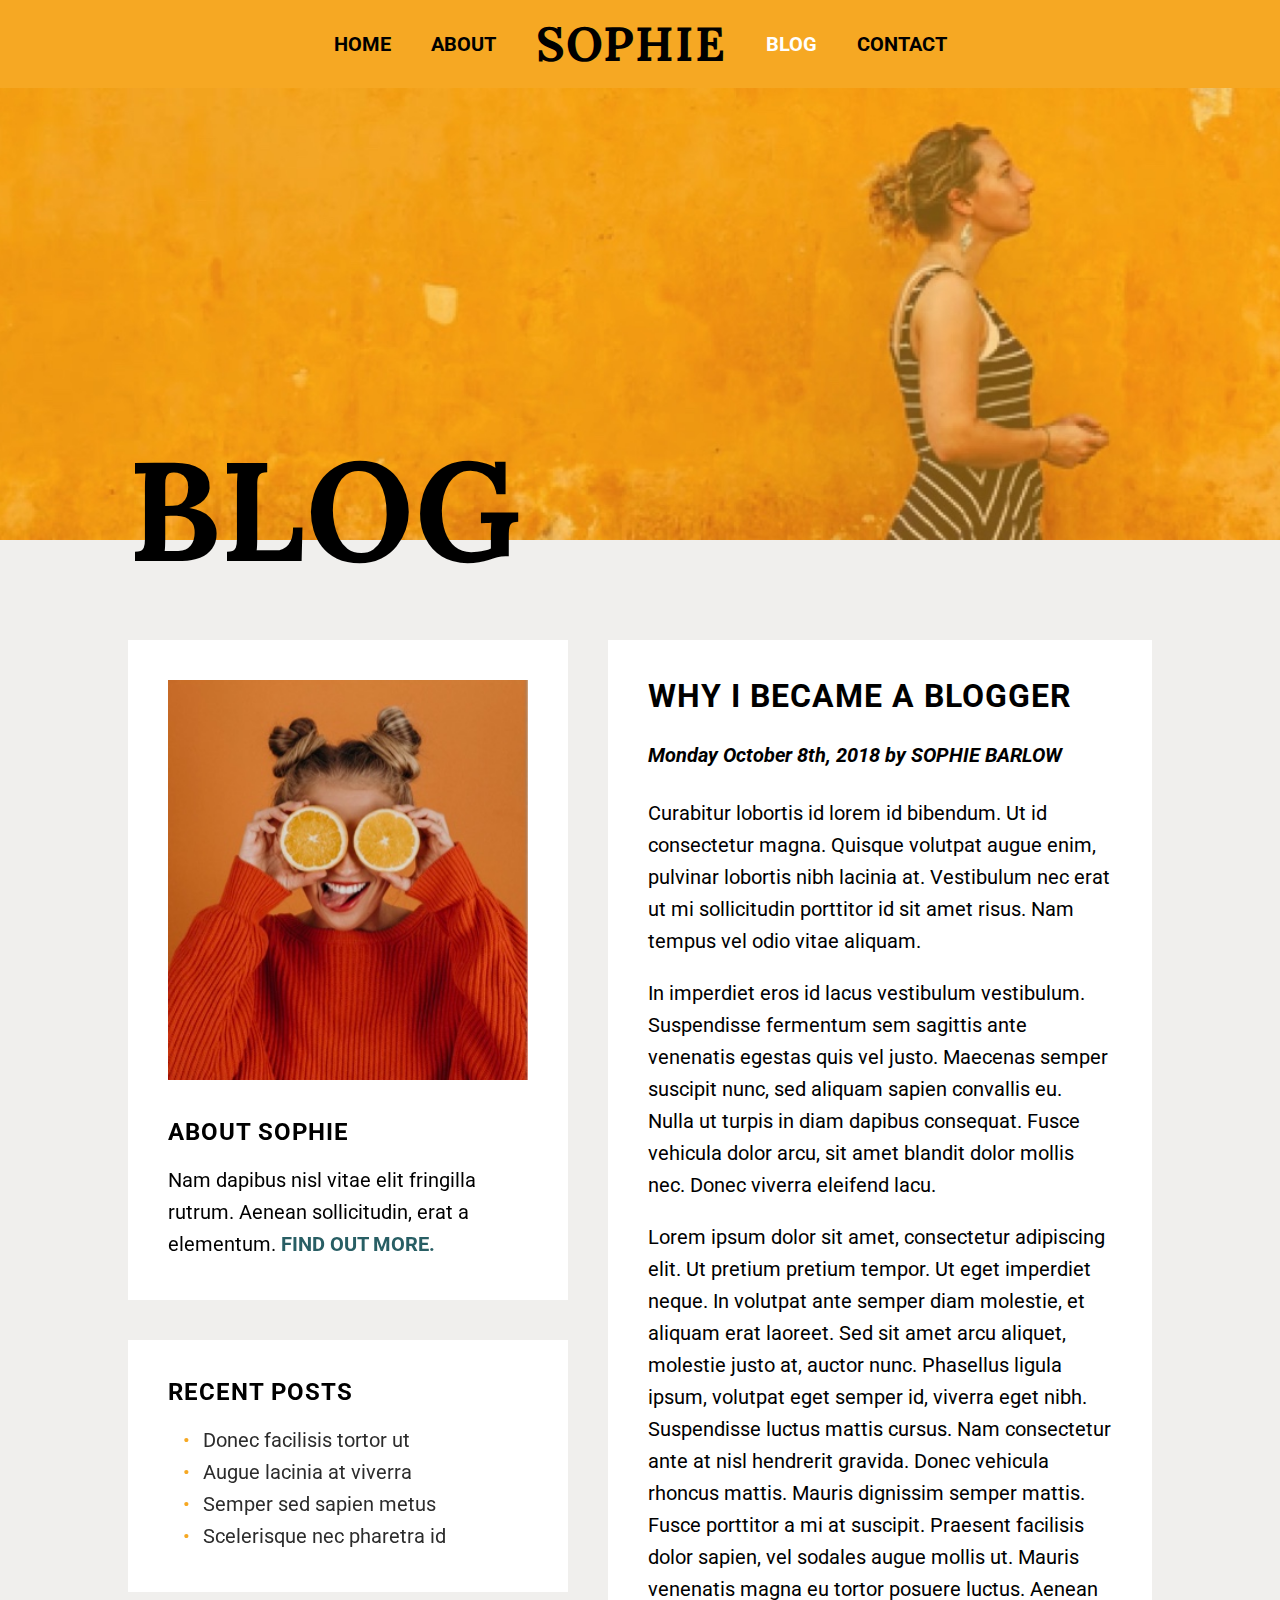
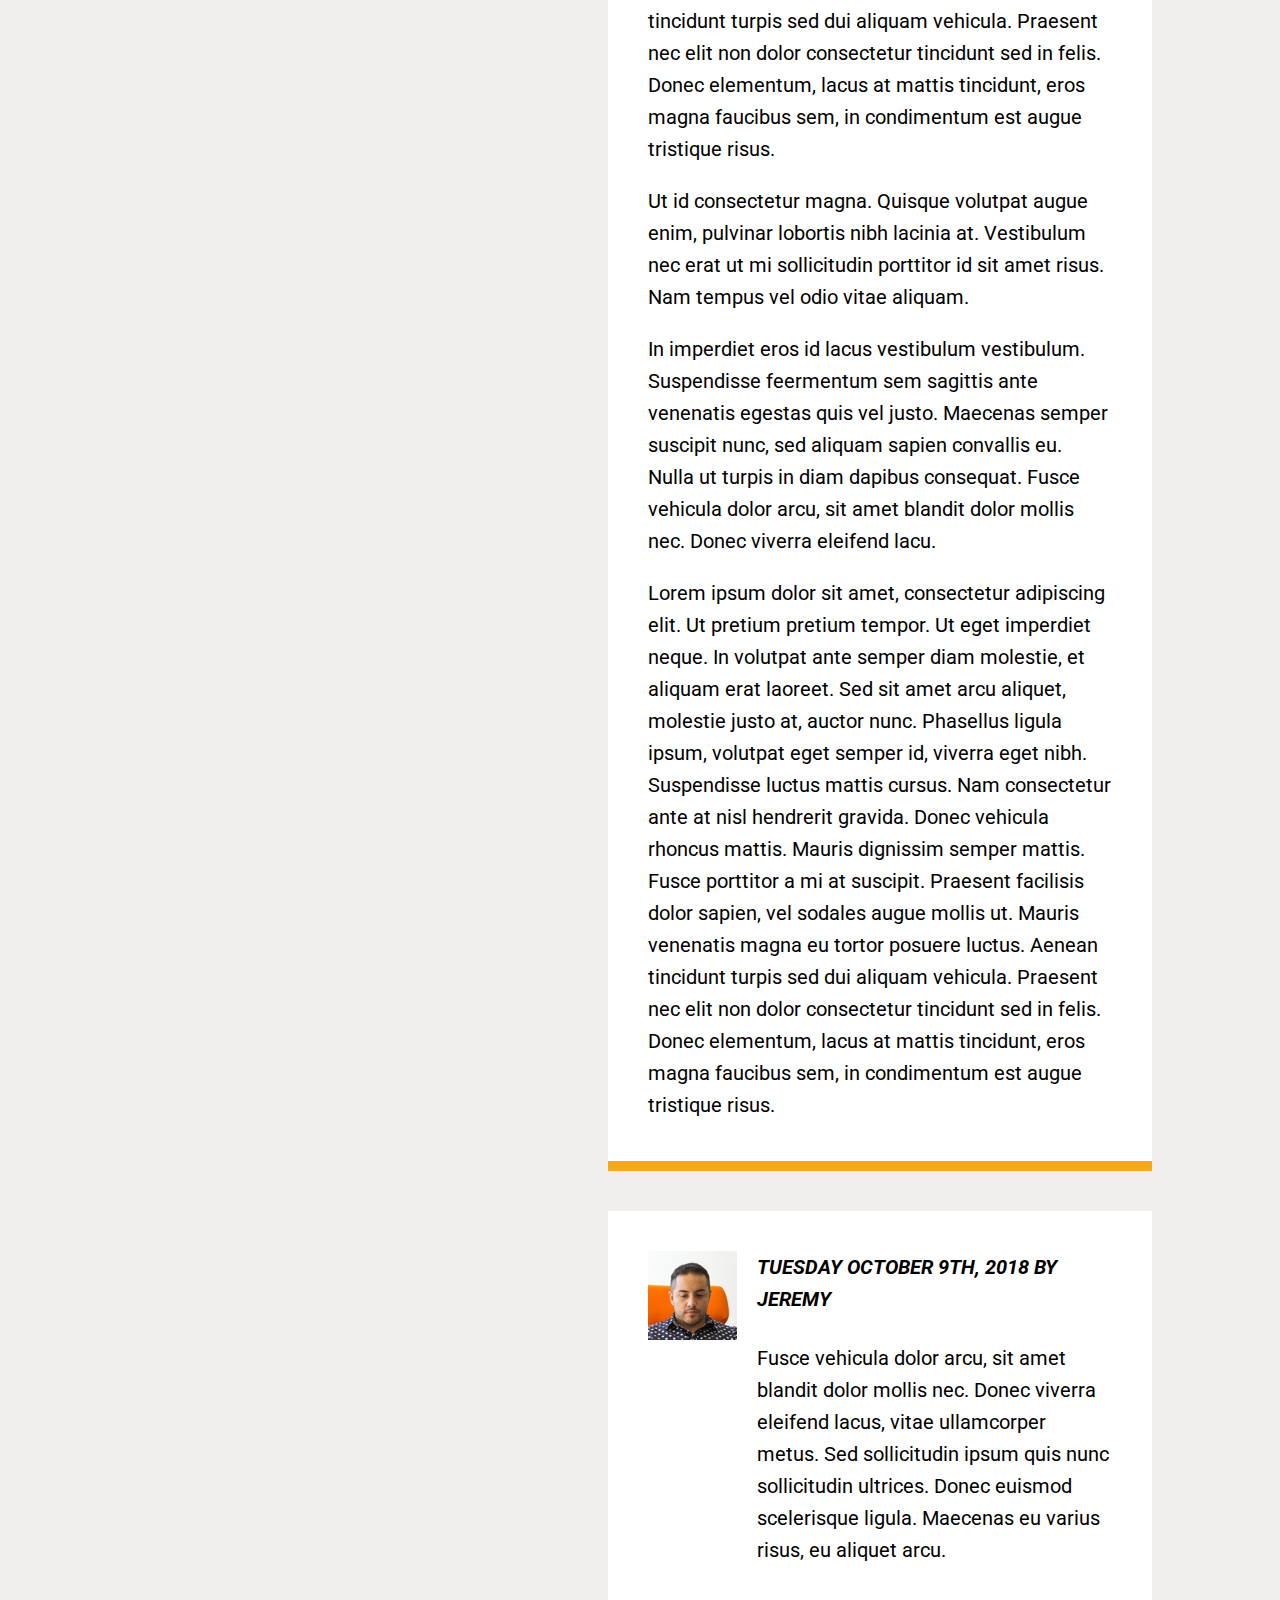
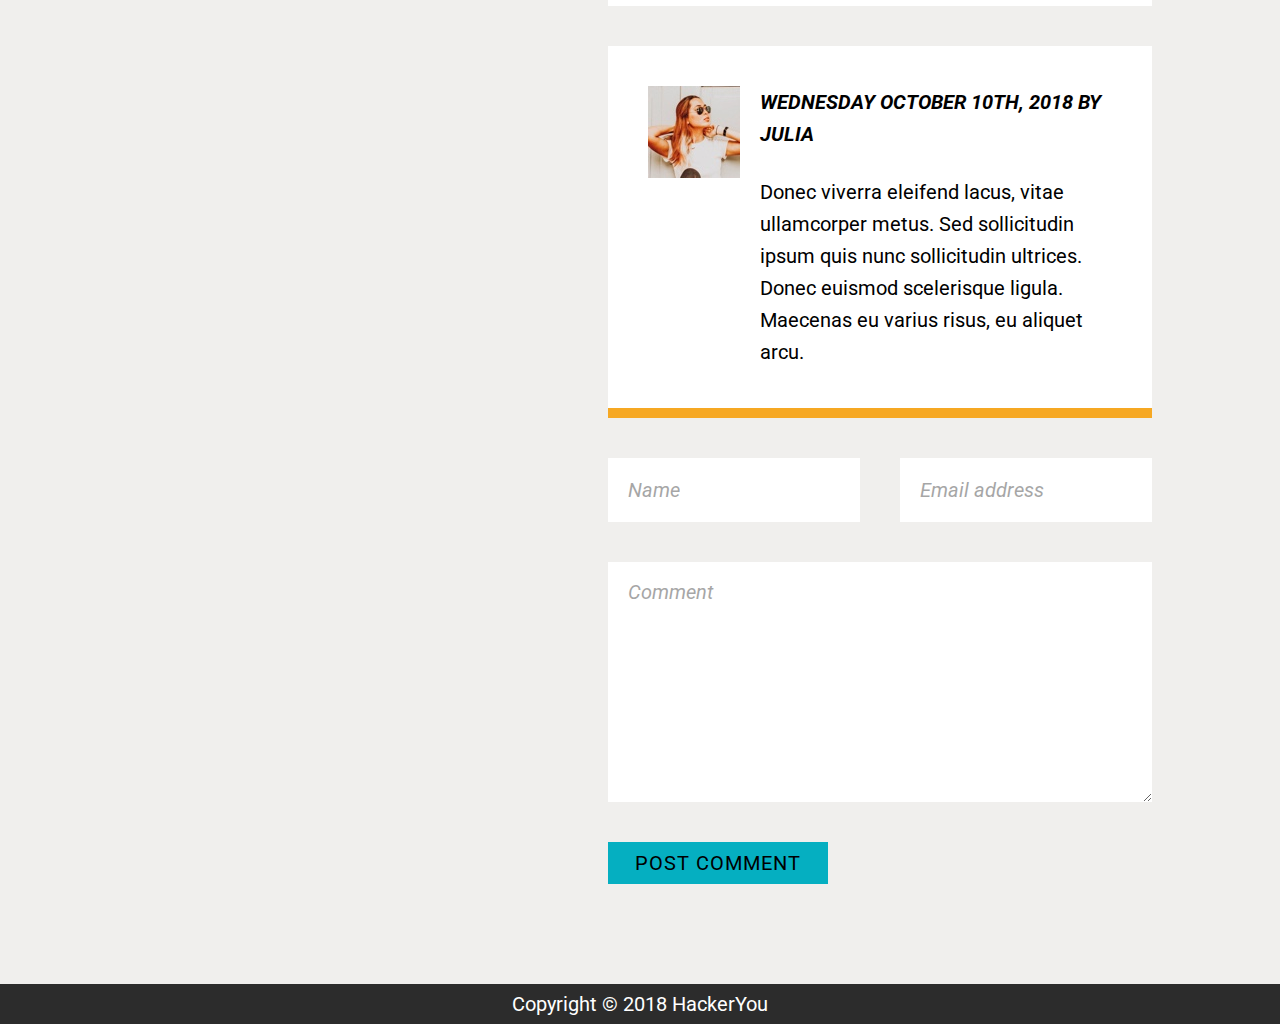
==== commit a3b225b9: "Componentize sole nav CSS into desktop nav CSS" ====
--- a/blog.html
+++ b/blog.html
@@ -10,34 +10,30 @@
 </head>
 <body>
   <header class="hero-banner">
-    <nav class="hero-banner__nav wrapper--hero">
-      <ul class="hero-banner__nav__list">
-        <li>
-          <!-- class="hero-banner__nav__item" -->
-          <a class="hero-banner__nav__link" href="./index.html">Home</a>
+    <nav class="hero-banner__nav">
+      <ul class="hero-banner__dt-nav__list">
+        <li class="hero-banner__dt-nav__item">
+          <a class="hero-banner__dt-nav__link" href="./index.html">Home</a>
         </li>
-        <li>
-          <!-- class="hero-banner__nav__item" -->
-          <a class="hero-banner__nav__link" href="./index.html#about">About</a>
+        <li class="hero-banner__dt-nav__item">
+          <a class="hero-banner__dt-nav__link" href="./index.html#about">About</a>
         </li>
-        <li>
-          <!-- class="hero-banner__nav__item" -->
-          <a class="hero-banner__nav__link hero-banner__nav__link--master" href="./index.html">Sophie</a>
+        <li class="hero-banner__dt-nav__item">
+          <a class="hero-banner__dt-nav__link hero-banner__dt-nav__link--master" href="./index.html">Sophie</a>
         </li>
-        <li>
-          <!-- class="hero-banner__nav__item" -->
-          <a class="hero-banner__nav__link hero-banner__nav__link--active" href="#">Blog</a>
+        <li class="hero-banner__dt-nav__item">
+          <a class="hero-banner__dt-nav__link hero-banner__dt-nav__link--active" href="#">Blog</a>
         </li>
-        <li>
-          <!-- class="hero-banner__nav__item" -->
-          <a class="hero-banner__nav__link" href="./contact.html">Contact</a>
+        <li class="hero-banner__dt-nav__item">
+          <a class="hero-banner__dt-nav__link" href="./contact.html">Contact</a>
         </li>
       </ul>
-    </nav>
-    <div class="hero-banner__banner-img"></div>
-    <h1 class="hero-banner__banner-title">Blog</h1>
+    </nav> <!-- ./hero-banner__nav -->
+    <div class="hero-banner__container hero-banner__container--blog">
+      <h1 class="hero-banner__banner-title">Blog</h1>
+    </div>
   </header> <!-- /.hero-banner -->
-  <main class="main-container">
+  <main class="main-container main-container--blog">
     <section class="main-content">
       <article class="blog-post">
         <h2 class="blog-post__title">Why I Became A Blogger</h2>
@@ -68,15 +64,13 @@
         </div>
       </article>
       <form class="form form--not-first" action="">
-        <div class="form__container">
-          <input class="form__container__input" type="text" placeholder="Name">
-          <input class="form__container__input" type="text" placeholder="Email address">
-        </div>
-        <input class="form__input" type="text" placeholder="Comment">
+        <input class="form__input form__input--half-width" type="text" placeholder="Name">
+        <input class="form__input form__input--half-width" type="text" placeholder="Email address">
+        <textarea class="form__input form__input--comment" type="text" placeholder="Comment"></textarea>
         <button class="form__submit" type="submit">Post Comment</button>
       </form>
     </section> <!-- /.main-content -->
-    <aside class="sidebar">
+    <aside class="sidebar sidebar--blog">
       <section class="sidebar__about">
         <div class="sidebar__about__img"></div>
         <h3 class="sidebar__heading">About Sophie</h3>
--- a/styles/main.css
+++ b/styles/main.css
@@ -142,7 +142,8 @@
 body {
   font-family: 'Roboto', sans-serif;
   line-height: 3.2rem;
-  font-size: 2rem; }
+  font-size: 2rem;
+  min-width: 320px; }
 
 .btn, .form__submit {
   text-decoration: none;
@@ -169,15 +170,12 @@
     background: #2c2c2c;
     color: #05afc1; }
 
-.wrapper, .wrapper--hero, .blog-snippet__content, .mid-menu {
+.wrapper, .blog-snippet__content, .mid-menu {
   padding: 50px 5%; }
 
 @media (min-width: 968px) {
-  .wrapper, .wrapper--hero, .blog-snippet__content, .mid-menu {
+  .wrapper, .blog-snippet__content, .mid-menu {
     padding: 100px 10%; } }
-
-.wrapper--hero {
-  padding: 10px; }
 
 .hero-banner {
   display: -webkit-box;
@@ -189,8 +187,14 @@
   flex-direction: column;
   position: relative;
   height: 100vh;
-  background: url(../assets/home-image-1.jpg) center/cover no-repeat; }
-  .hero-banner__nav__list {
+  min-height: 320px; }
+  .hero-banner__nav {
+    padding: 20px 5%;
+    background: #f6a823; }
+  .hero-banner__dt-nav__list {
+    display: none; }
+  .hero-banner__container {
+    padding: 0 5%;
     display: -webkit-box;
     display: -ms-flexbox;
     display: flex;
@@ -200,40 +204,27 @@
     -webkit-box-align: center;
     -ms-flex-align: center;
     align-items: center;
-    margin: 0 auto;
-    padding: 0;
-    list-style: none;
-    font-weight: bold; }
-  .hero-banner__nav__link {
-    text-decoration: none;
-    text-transform: uppercase;
-    color: #000;
-    -webkit-transition: all 0.2s;
-    -o-transition: all 0.2s;
-    transition: all 0.2s;
-    font-size: 2rem;
-    padding: 20px; }
-    .hero-banner__nav__link:hover {
-      color: #fff;
-      -webkit-transition: all 0.2s;
-      -o-transition: all 0.2s;
-      transition: all 0.2s; }
-    .hero-banner__nav__link--active {
-      color: #fff; }
-    .hero-banner__nav__link--master {
-      margin: 0;
-      line-height: 4.8rem;
-      font-size: 4.8rem;
-      letter-spacing: 1px;
-      font-weight: bold;
-      text-transform: uppercase;
-      font-family: 'Lora', serif; }
+    position: relative;
+    height: 100%; }
+    .hero-banner__container--index {
+      background: url(../assets/home-image-1.jpg) center/cover no-repeat; }
+    .hero-banner__container--blog {
+      background: url(../assets/blog-image-1.jpg) right/cover no-repeat; }
+    .hero-banner__container--contact {
+      background: url(../assets/contact-image-1.jpg) center/cover no-repeat; }
+  .hero-banner__title-container {
+    position: relative; }
+    .hero-banner__title-container:hover > .hero-banner__circle-text {
+      -webkit-animation: blink-spin 0.5s 1;
+      animation: blink-spin 0.5s 1;
+      -webkit-animation-fill-mode: both;
+      animation-fill-mode: both; }
+  .hero-banner__circle-text {
+    position: absolute;
+    bottom: 30px;
+    left: -50px; }
   .hero-banner__hero-img {
     display: none; }
-  .hero-banner__banner-img {
-    height: 50vh;
-    min-height: 300px;
-    background: url(../assets/blog-image-1.jpg) center/cover no-repeat; }
   .hero-banner__banner-title {
     margin: 0;
     line-height: 8rem;
@@ -243,66 +234,147 @@
     text-transform: uppercase;
     position: absolute;
     bottom: -40px;
-    padding-left: 5%;
     line-height: 9.2rem;
     font-family: 'Lora', serif; }
     .hero-banner__banner-title--hero {
-      margin: 0;
-      line-height: 14rem;
-      font-size: 14rem;
-      letter-spacing: 1px;
-      font-weight: bold;
-      text-transform: uppercase;
-      font-family: 'Lora', serif;
-      position: relative; }
-      .hero-banner__banner-title--hero::before, .hero-banner__banner-title--hero:hover::before {
-        content: url(../assets/circle-text.png);
-        position: absolute;
-        bottom: 0;
-        left: -50px;
-        height: 200px;
-        width: 200px;
-        -webkit-transition: all 0.5s;
-        -o-transition: all 0.5s;
-        transition: all 0.5s; }
-      .hero-banner__banner-title--hero:hover::before {
-        -webkit-transform: rotate(360deg);
-        -ms-transform: rotate(360deg);
-        transform: rotate(360deg);
-        -webkit-transition: all 0.5s;
-        -o-transition: all 0.5s;
-        transition: all 0.5s; }
-  .hero-banner__container {
-    display: -webkit-box;
-    display: -ms-flexbox;
-    display: flex;
-    -webkit-box-pack: justify;
-    -ms-flex-pack: justify;
-    justify-content: space-between;
-    -webkit-box-align: center;
-    -ms-flex-align: center;
-    align-items: center;
-    position: relative;
-    padding: 0 10%; }
+      font-size: 10rem;
+      line-height: 10rem;
+      position: static;
+      padding-left: 0; }
+  .hero-banner__banner-img {
+    height: 50vh;
+    min-height: 300px;
+    background: url(../assets/blog-image-1.jpg) center/cover no-repeat; }
+
+/* Extra Transform Animation */
+@-webkit-keyframes blink-spin {
+  0% {
+    -webkit-transform: rotate(0deg);
+    transform: rotate(0deg);
+    -webkit-transform-origin: 52% 85%;
+    transform-origin: 52% 85%;
+    opacity: 1; }
+  50% {
+    -webkit-transform: rotate(180deg);
+    transform: rotate(180deg);
+    -webkit-transform-origin: 52% 85%;
+    transform-origin: 52% 85%;
+    opacity: 0; }
+  100% {
+    -webkit-transform: rotate(360deg);
+    transform: rotate(360deg);
+    -webkit-transform-origin: 52% 85%;
+    transform-origin: 52% 85%;
+    opacity: 1; } }
+@keyframes blink-spin {
+  0% {
+    -webkit-transform: rotate(0deg);
+    transform: rotate(0deg);
+    -webkit-transform-origin: 52% 85%;
+    transform-origin: 52% 85%;
+    opacity: 1; }
+  50% {
+    -webkit-transform: rotate(180deg);
+    transform: rotate(180deg);
+    -webkit-transform-origin: 52% 85%;
+    transform-origin: 52% 85%;
+    opacity: 0; }
+  100% {
+    -webkit-transform: rotate(360deg);
+    transform: rotate(360deg);
+    -webkit-transform-origin: 52% 85%;
+    transform-origin: 52% 85%;
+    opacity: 1; } }
 
 @media (min-width: 701px) {
   .hero-banner {
-    height: 75vh; } }
+    height: 75vh; }
+    .hero-banner__dt-nav__list {
+      display: -webkit-box;
+      display: -ms-flexbox;
+      display: flex;
+      -webkit-box-pack: center;
+      -ms-flex-pack: center;
+      justify-content: center;
+      -webkit-box-align: center;
+      -ms-flex-align: center;
+      align-items: center;
+      margin: 0 auto;
+      padding: 0;
+      list-style: none;
+      font-weight: bold; }
+    .hero-banner__dt-nav__item {
+      height: 4.8rem;
+      line-height: 4.8rem;
+      margin: 0 15px; }
+    .hero-banner__dt-nav__link {
+      text-decoration: none;
+      text-transform: uppercase;
+      color: #000;
+      -webkit-transition: all 0.2s;
+      -o-transition: all 0.2s;
+      transition: all 0.2s;
+      font-size: 2rem;
+      line-height: 4.8rem;
+      padding: 5px 5px; }
+      .hero-banner__dt-nav__link:hover {
+        color: #fff;
+        -webkit-transition: all 0.2s;
+        -o-transition: all 0.2s;
+        transition: all 0.2s; }
+      .hero-banner__dt-nav__link--active {
+        color: #fff; }
+      .hero-banner__dt-nav__link--master {
+        margin: 0;
+        line-height: 4.8rem;
+        font-size: 4.8rem;
+        letter-spacing: 1px;
+        font-weight: bold;
+        text-transform: uppercase;
+        font-family: 'Lora', serif; }
+    .hero-banner__dt-nav__container {
+      -webkit-box-align: end;
+      -ms-flex-align: end;
+      align-items: flex-end; }
+    .hero-banner__dt-nav__title-container {
+      margin-bottom: 40px; } }
 
 @media (min-width: 968px) {
-  .wrapper--hero {
-    background: #f6a823; }
   .hero-banner {
-    height: auto; }
+    height: 60vh; }
+    .hero-banner--index {
+      background: #f6a823; }
+    .hero-banner__container {
+      padding: 0 10%;
+      -webkit-box-pack: justify;
+      -ms-flex-pack: justify;
+      justify-content: space-between;
+      -webkit-box-align: center;
+      -ms-flex-align: center;
+      align-items: center; }
+      .hero-banner__container--index {
+        background: #f6a823; }
+      .hero-banner__container--blog {
+        background: url(../assets/blog-image-1.jpg) center/cover no-repeat; }
+    .hero-banner__title-container {
+      margin-bottom: 0; }
     .hero-banner__hero-img {
       display: block;
       position: relative;
-      top: 80px;
+      top: 0;
       right: 10px;
+      width: 300px;
+      height: 100%;
       -webkit-box-shadow: 20px 20px #fff;
       box-shadow: 20px 20px #fff; }
-    .hero-banner__banner-title {
-      padding-left: 10%; } }
+    .hero-banner__banner-title--hero {
+      line-height: 12rem;
+      font-size: 12rem; } }
+
+@media (min-width: 1180px) {
+  .hero-banner__banner-title {
+    line-height: 14rem;
+    font-size: 14rem; } }
 
 .about {
   display: -webkit-box;
@@ -407,7 +479,8 @@
     font-size: 3.2rem;
     letter-spacing: 1px;
     font-weight: bold;
-    text-transform: uppercase; }
+    text-transform: uppercase;
+    text-align: center; }
   .blog-snippet__content__text--right-down {
     text-align: center; }
   .blog-snippet__content__text--left-up {
@@ -631,49 +704,49 @@
   display: -webkit-box;
   display: -ms-flexbox;
   display: flex;
-  -webkit-box-orient: vertical;
+  -ms-flex-wrap: wrap;
+  flex-wrap: wrap;
+  -webkit-box-orient: horizontal;
   -webkit-box-direction: normal;
-  -ms-flex-direction: column;
-  flex-direction: column; }
+  -ms-flex-direction: row;
+  flex-direction: row; }
   .form__input {
     position: relative;
-    height: 300px;
+    line-height: 2rem;
     margin-bottom: 40px;
     border: 0;
-    padding: 40px; }
+    padding: 2rem;
+    resize: none; }
     .form__input::-webkit-input-placeholder {
-      position: absolute;
-      top: 0;
-      left: 0; }
+      color: #4f4f4f;
+      opacity: 0.5;
+      font-style: italic; }
     .form__input:-ms-input-placeholder {
-      position: absolute;
-      top: 0;
-      left: 0; }
+      color: #4f4f4f;
+      opacity: 0.5;
+      font-style: italic; }
     .form__input::-ms-input-placeholder {
-      position: absolute;
-      top: 0;
-      left: 0; }
+      color: #4f4f4f;
+      opacity: 0.5;
+      font-style: italic; }
     .form__input::placeholder {
-      position: absolute;
-      top: 0;
-      left: 0; }
-  .form__container {
-    display: -webkit-box;
-    display: -ms-flexbox;
-    display: flex; }
-    .form__container__input {
-      height: 2rem;
-      width: 50%;
-      margin-bottom: 40px;
-      border: 0;
-      padding: 40px; }
-      .form__container__input:first-child {
-        margin-right: 40px; }
+      color: #4f4f4f;
+      opacity: 0.5;
+      font-style: italic; }
+    .form__input--comment, .form__input--message {
+      min-height: 24rem;
+      min-width: 100%;
+      resize: vertical; }
   .form__submit {
-    display: block;
     border: 0; }
   .form--not-first {
     margin-top: 40px; }
+
+@media (min-width: 701px) {
+  .form__input--half-width {
+    width: calc((100% - 40px) / 2); }
+  .form__input:first-child {
+    margin-right: 40px; } }
 
 .main-container {
   padding: 50px 5%;
@@ -684,16 +757,14 @@
   -webkit-box-direction: normal;
   -ms-flex-direction: column;
   flex-direction: column;
-  -webkit-box-align: start;
-  -ms-flex-align: start;
-  align-items: flex-start;
   background: #f0efed; }
 
 .sidebar {
   -webkit-box-flex: 0;
   -ms-flex: 0 0 360px;
-  flex: 0 0 360px;
-  margin-top: 40px; }
+  flex: 0 0 360px; }
+  .sidebar--blog {
+    margin-top: 40px; }
   .sidebar__heading {
     margin: 0;
     line-height: 2.4rem;
@@ -712,6 +783,22 @@
       background: url(../assets/blog-image-2.jpg) center/cover no-repeat; }
     .sidebar__about__text {
       margin-bottom: 0; }
+    .sidebar__about__link {
+      text-decoration: none;
+      text-transform: uppercase;
+      color: #000;
+      -webkit-transition: all 0.2s;
+      -o-transition: all 0.2s;
+      transition: all 0.2s;
+      color: #285e64;
+      font-weight: bold; }
+      .sidebar__about__link:hover {
+        color: #fff;
+        -webkit-transition: all 0.2s;
+        -o-transition: all 0.2s;
+        transition: all 0.2s; }
+      .sidebar__about__link:hover {
+        color: #f6a823; }
   .sidebar__recent-posts {
     background: #fff;
     padding: 40px 40px;
@@ -805,12 +892,28 @@
 
 @media (min-width: 968px) {
   .main-container {
-    padding: 100px 10%; }
+    padding: 100px 10%;
+    -webkit-box-orient: horizontal;
+    -webkit-box-direction: normal;
+    -ms-flex-direction: row;
+    flex-direction: row;
+    -webkit-box-align: start;
+    -ms-flex-align: start;
+    align-items: flex-start; }
+    .main-container--blog {
+      -webkit-box-orient: horizontal;
+      -webkit-box-direction: reverse;
+      -ms-flex-direction: row-reverse;
+      flex-direction: row-reverse; }
   .sidebar {
     -ms-flex-preferred-size: 440px;
     flex-basis: 440px;
     margin-top: 0;
-    margin-right: 40px; } }
+    margin-right: 40px; }
+    .sidebar--blog {
+      position: -webkit-sticky;
+      position: sticky;
+      top: 0; } }
 
 .sidebar__social-media-list {
   display: -webkit-box;
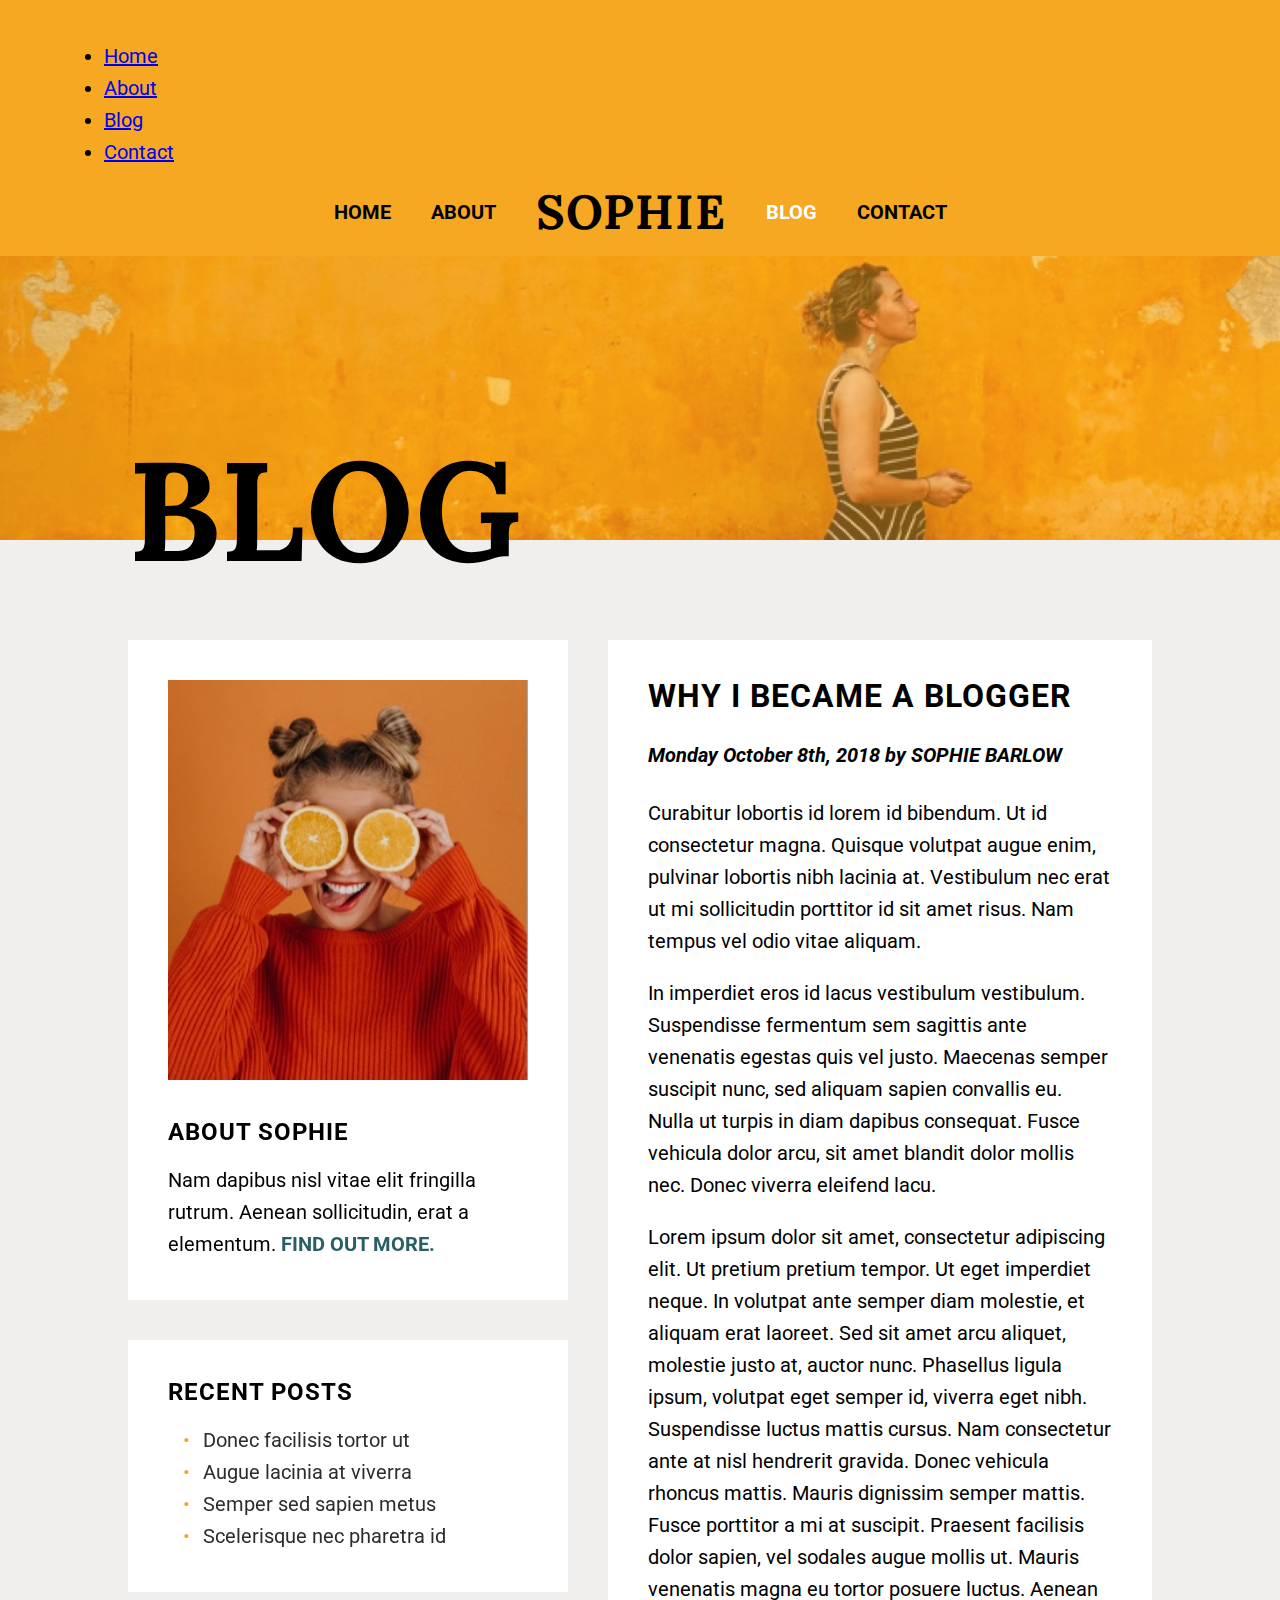
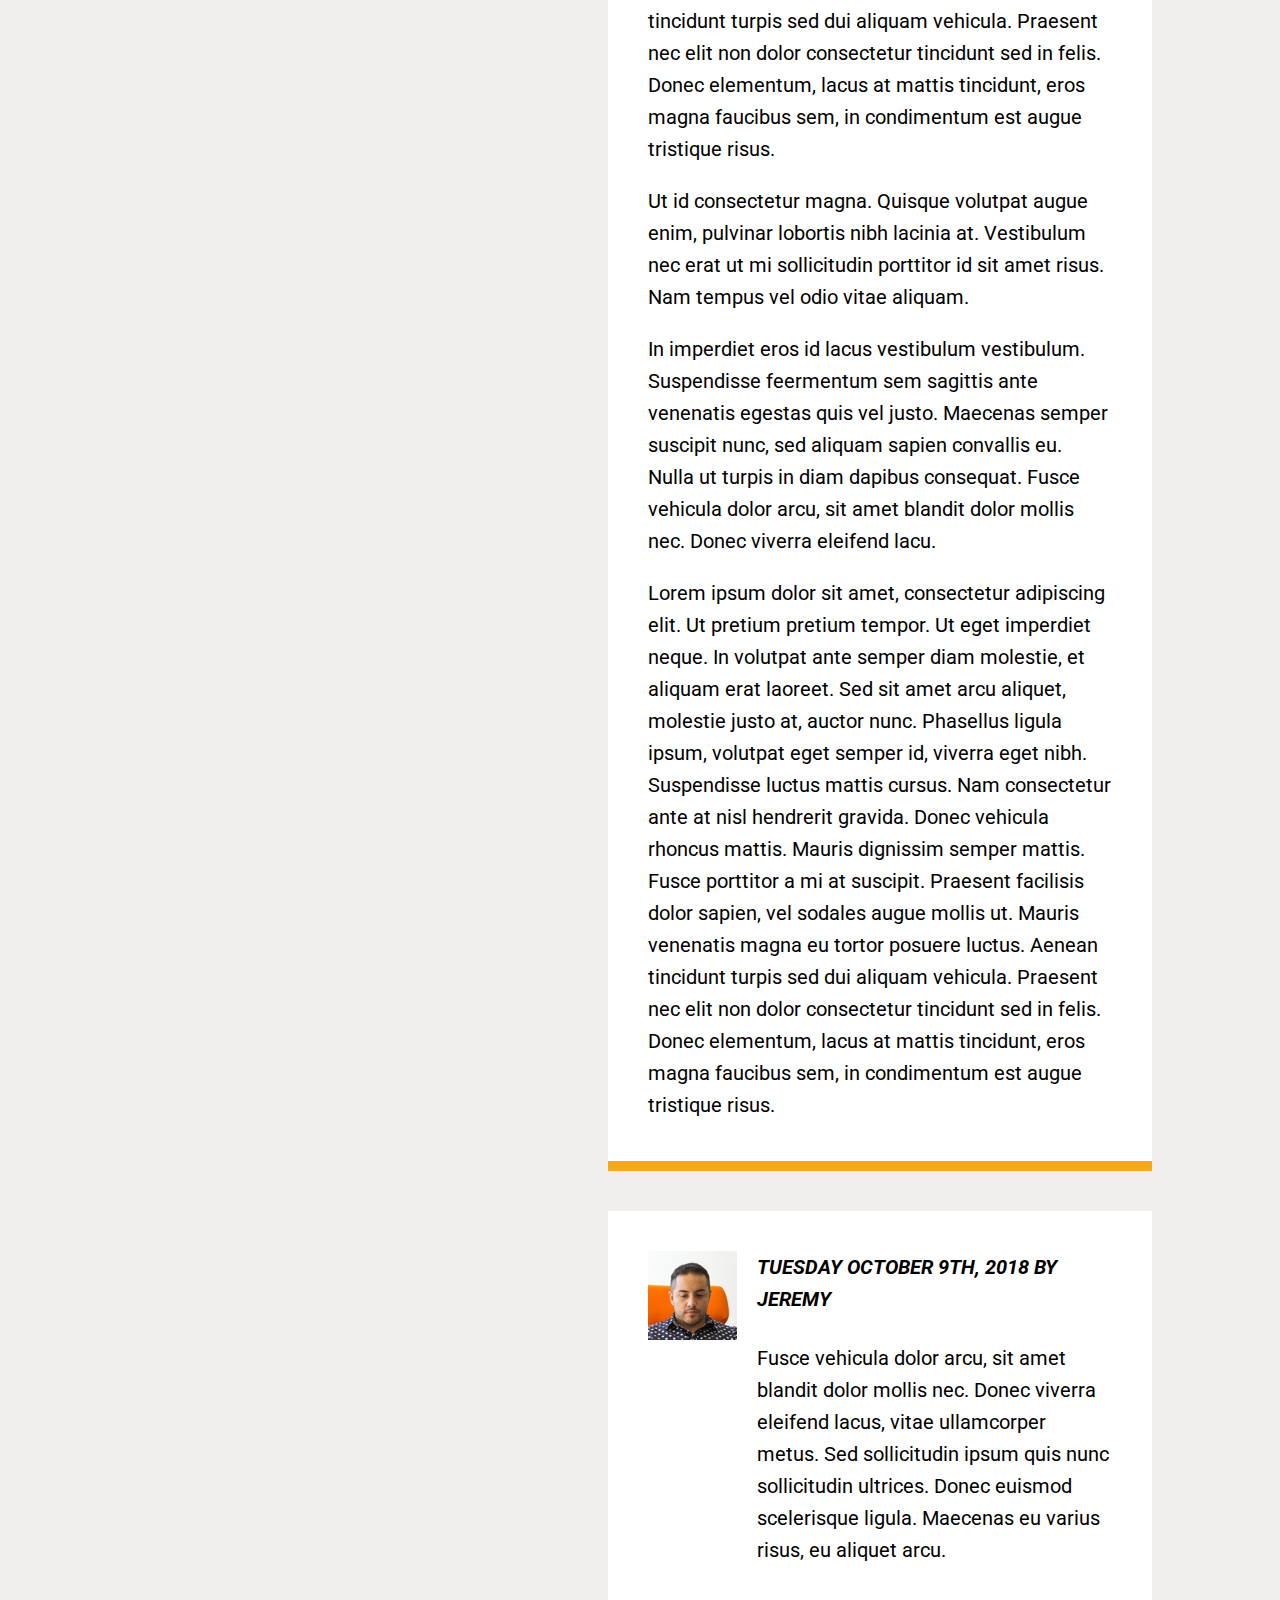
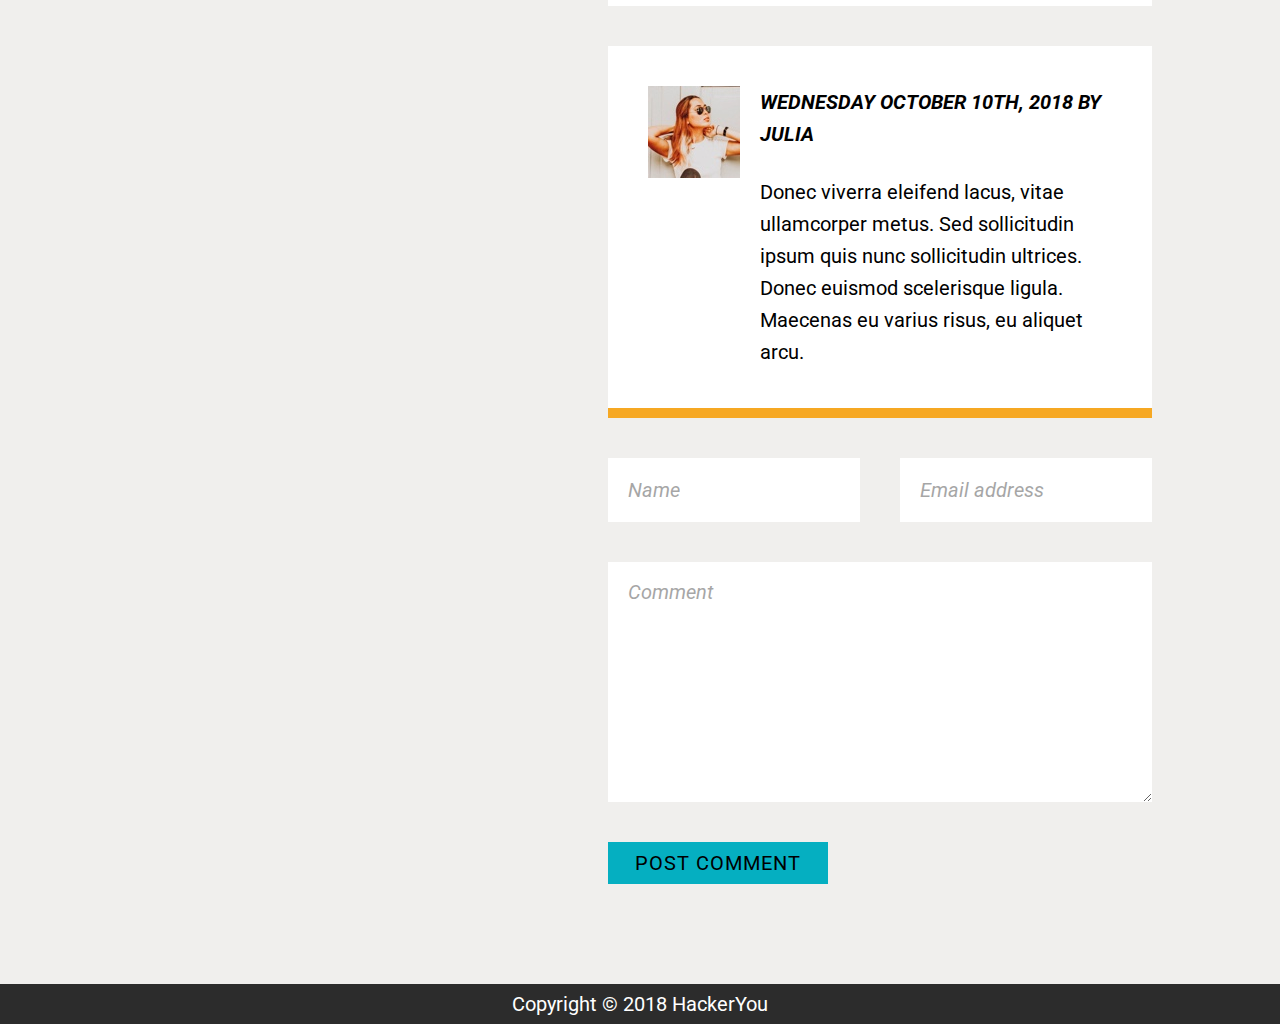
==== commit a36e51d4: "Added mobile nav markup" ====
--- a/blog.html
+++ b/blog.html
@@ -11,6 +11,20 @@
 <body>
   <header class="hero-banner">
     <nav class="hero-banner__nav">
+      <ul class="hero-banner__mb-nav__list">
+        <li class="hero-banner__mb-nav__item">
+          <a class="hero-banner__mb-nav__link" href="./index.html">Home</a>
+        </li>
+        <li class="hero-banner__mb-nav__item">
+          <a class="hero-banner__mb-nav__link" href="./index.html#about">About</a>
+        </li>
+        <li class="hero-banner__mb-nav__item">
+          <a class="hero-banner__mb-nav__link hero-banner__mb-nav__link--active" href="#">Blog</a>
+        </li>
+        <li class="hero-banner__mb-nav__item">
+          <a class="hero-banner__mb-nav__link" href="./contact.html">Contact</a>
+        </li>
+      </ul>
       <ul class="hero-banner__dt-nav__list">
         <li class="hero-banner__dt-nav__item">
           <a class="hero-banner__dt-nav__link" href="./index.html">Home</a>
--- a/styles/main.css
+++ b/styles/main.css
@@ -744,7 +744,8 @@
 
 @media (min-width: 701px) {
   .form__input--half-width {
-    width: calc((100% - 40px) / 2); }
+    width: calc((100% - 40px) / 2);
+    /* Interpolation */ }
   .form__input:first-child {
     margin-right: 40px; } }
 
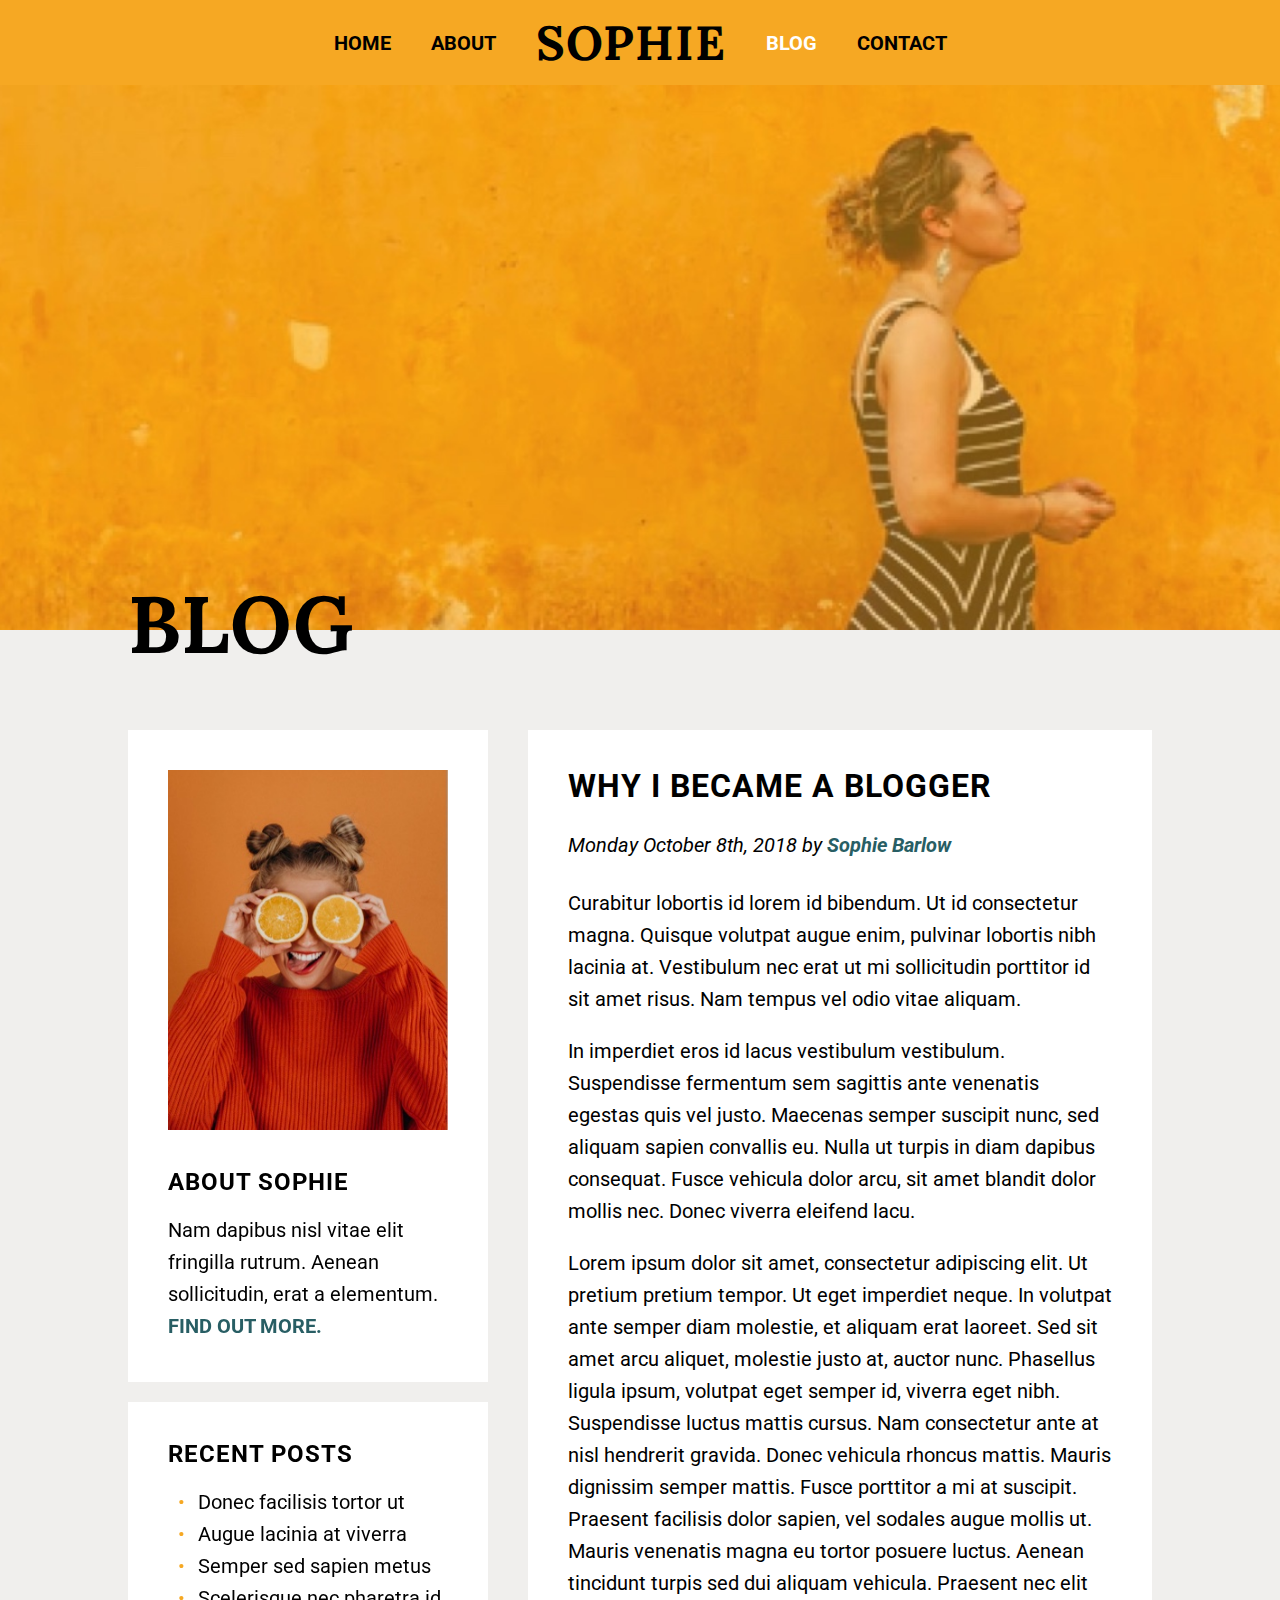
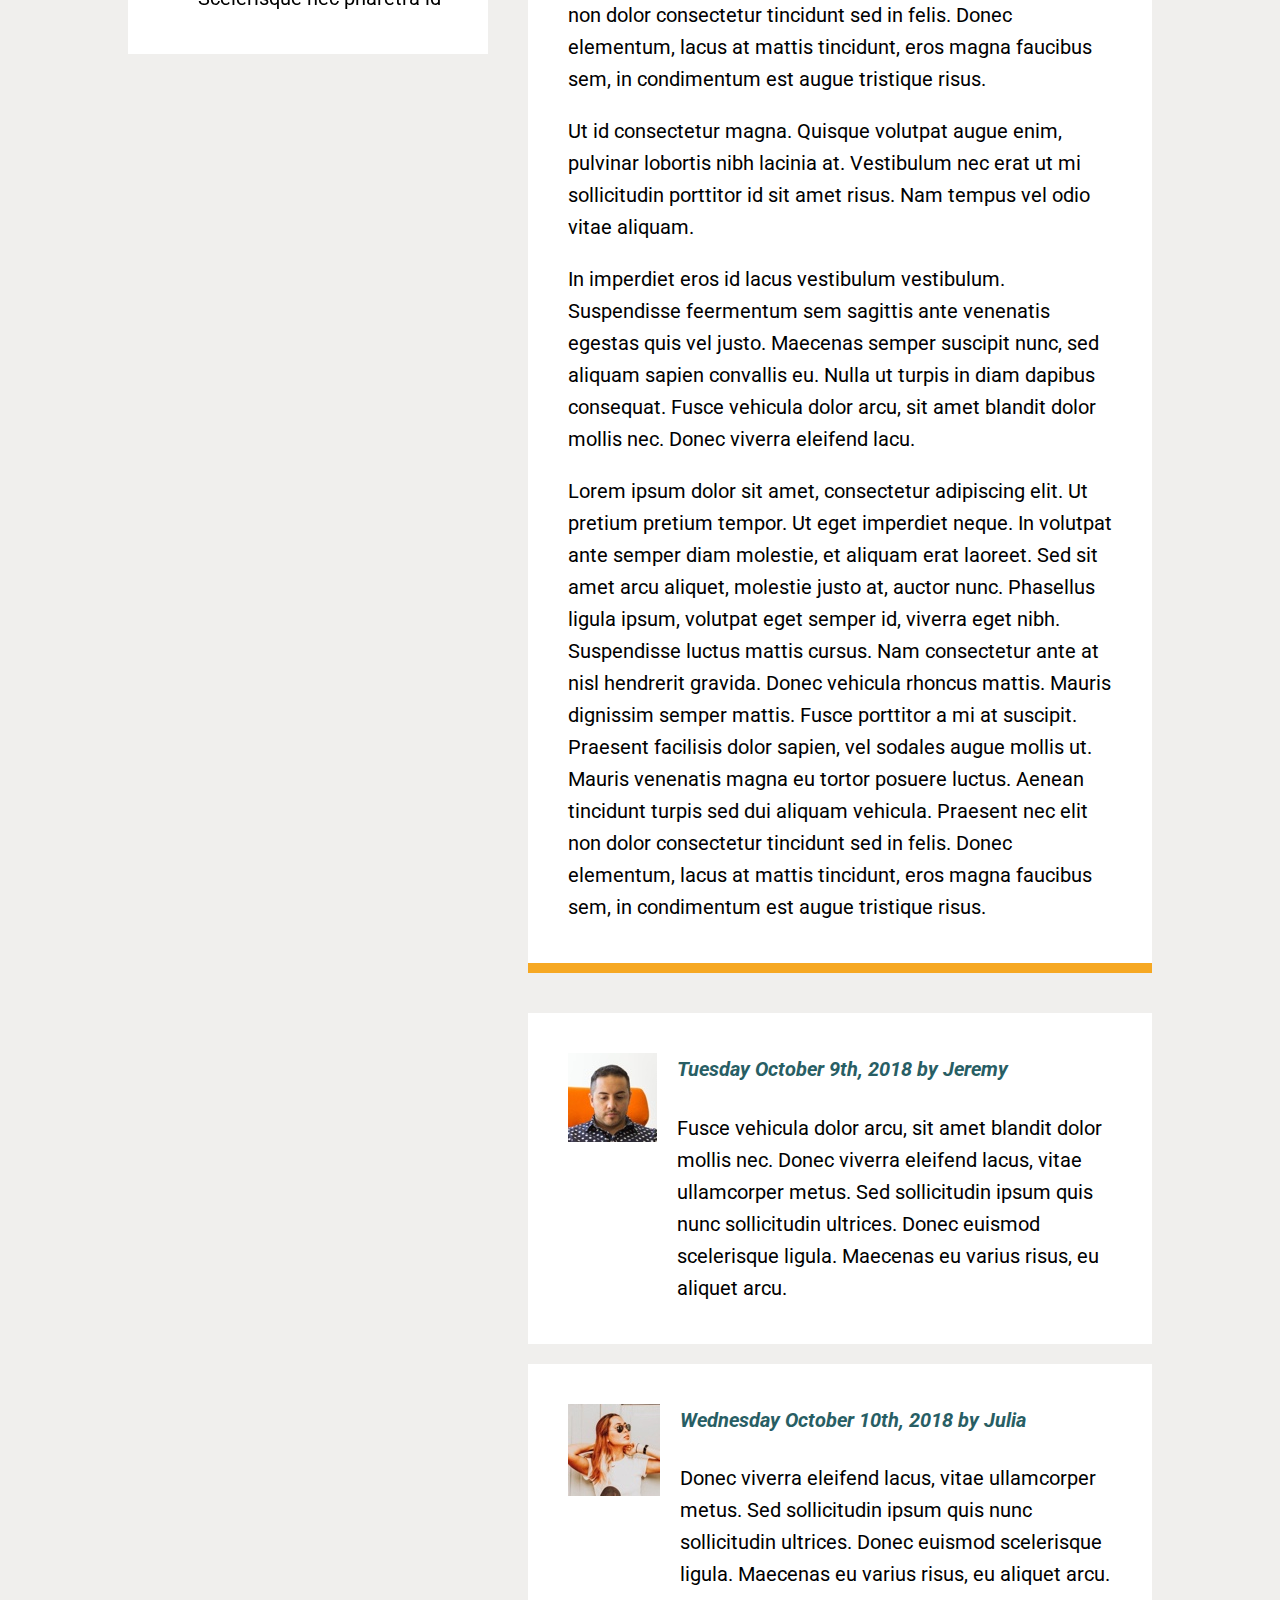
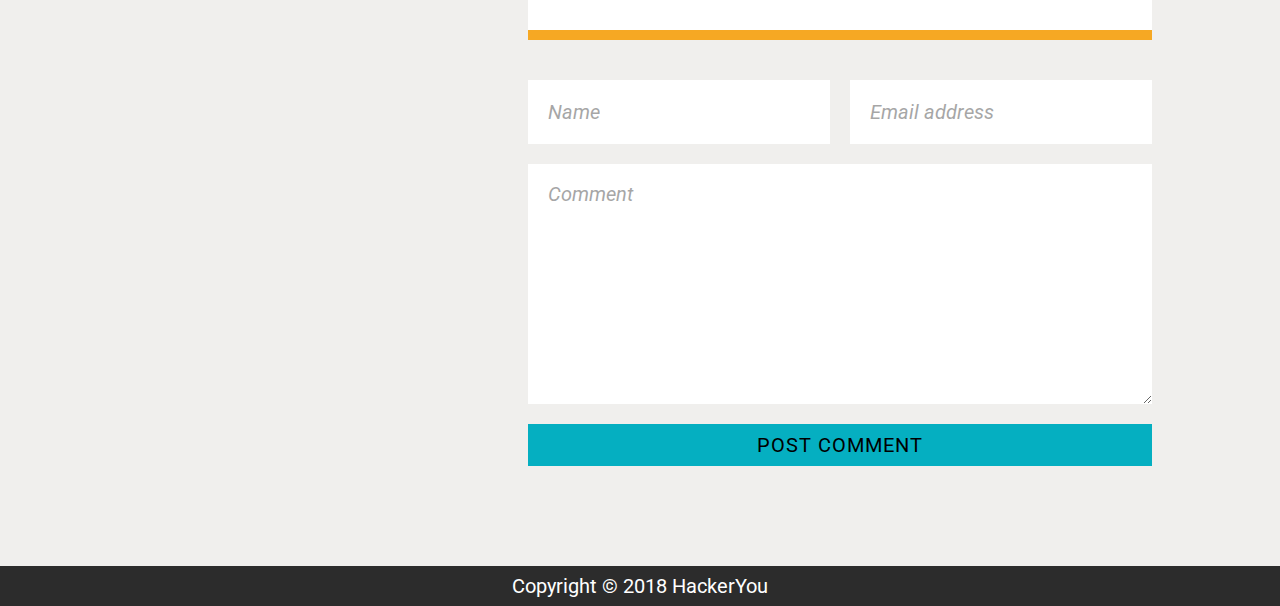
==== commit 2aae7aea: "Added skip-link on all pages for accessibility" ====
--- a/blog.html
+++ b/blog.html
@@ -5,12 +5,16 @@
   <meta name="viewport" content="width=device-width, initial-scale=1.0">
   <meta http-equiv="X-UA-Compatible" content="ie=edge">
   <title>Sophie's Blog</title>
+  <link rel="icon" href="./assets/favicon.png" type="image/png">
   <link href="https://fonts.googleapis.com/css?family=Lora|Roboto" rel="stylesheet">
+  <link rel="stylesheet" href="https://use.fontawesome.com/releases/v5.4.1/css/all.css" integrity="sha384-5sAR7xN1Nv6T6+dT2mhtzEpVJvfS3NScPQTrOxhwjIuvcA67KV2R5Jz6kr4abQsz" crossorigin="anonymous">
   <link rel="stylesheet" href="./styles/main.css">
 </head>
 <body>
+  <a class="skip-link" href="#post">Skip to main content</a>
   <header class="hero-banner">
     <nav class="hero-banner__nav">
+      <input class="hero-banner__mb-nav__burgercheck" type="checkbox" id="hamburger-toggle" name="hamburger-toggle">
       <ul class="hero-banner__mb-nav__list">
         <li class="hero-banner__mb-nav__item">
           <a class="hero-banner__mb-nav__link" href="./index.html">Home</a>
@@ -21,10 +25,12 @@
         <li class="hero-banner__mb-nav__item">
           <a class="hero-banner__mb-nav__link hero-banner__mb-nav__link--active" href="#">Blog</a>
         </li>
-        <li class="hero-banner__mb-nav__item">
+        <li class="hero-banner__mb-nav__item hero-banner__mb-nav__item--last">
           <a class="hero-banner__mb-nav__link" href="./contact.html">Contact</a>
         </li>
       </ul>
+      <label class="hero-banner__mb-nav__hamburger" for="hamburger-toggle"><i class="fas fa-bars"></i></label>
+      <a class="hero-banner__mb-nav__master-title" href="./index.html">Sophie</a>
       <ul class="hero-banner__dt-nav__list">
         <li class="hero-banner__dt-nav__item">
           <a class="hero-banner__dt-nav__link" href="./index.html">Home</a>
@@ -49,7 +55,7 @@
   </header> <!-- /.hero-banner -->
   <main class="main-container main-container--blog">
     <section class="main-content">
-      <article class="blog-post">
+      <article class="blog-post" id="post">
         <h2 class="blog-post__title">Why I Became A Blogger</h2>
         <h4 class="blog-post__post-info">Monday October 8th, 2018 by <a class="blog-post__post-info__author" href="./index.html">Sophie Barlow</a></h4>
         <p class="blog-post__text">Curabitur lobortis id lorem id bibendum. Ut id consectetur magna. Quisque volutpat augue enim, pulvinar lobortis nibh lacinia at. Vestibulum nec erat ut mi sollicitudin porttitor id sit amet risus. Nam tempus vel odio vitae aliquam.</p>
@@ -63,7 +69,7 @@
         <img class="comment__avatar" src="./assets/blog-image-3.jpg" alt="Jeremy's Avatar">
         <div class="comment__container">
           <h4 class="comment__author">
-            <a class="comment__author__link" href="./index.html">Tuesday October 9th, 2018 by Jeremy</a>
+            <a class="comment__author__link" href="#post-comment">Tuesday October 9th, 2018 by Jeremy</a>
           </h4>
           <p class="comment__text">Fusce vehicula dolor arcu, sit amet blandit dolor mollis nec. Donec viverra eleifend lacus, vitae ullamcorper metus. Sed sollicitudin ipsum quis nunc sollicitudin ultrices. Donec euismod scelerisque ligula. Maecenas eu varius risus, eu aliquet arcu.</p>
         </div>
@@ -72,12 +78,12 @@
         <img class="comment__avatar" src="./assets/blog-image-4.jpg" alt="Julia's Avatar">
         <div class="comment__container">
           <h4 class="comment__author">
-            <a class="comment__author__link" href="./index.html">Wednesday October 10th, 2018 by Julia</a>
+            <a class="comment__author__link" href="#post-comment">Wednesday October 10th, 2018 by Julia</a>
           </h4>
           <p class="comment__text">Donec viverra eleifend lacus, vitae ullamcorper metus. Sed sollicitudin ipsum quis nunc sollicitudin ultrices. Donec euismod scelerisque ligula. Maecenas eu varius risus, eu aliquet arcu.</p>
         </div>
       </article>
-      <form class="form form--not-first" action="">
+      <form class="form form--not-first" id="post-comment" action="">
         <input class="form__input form__input--half-width" type="text" placeholder="Name">
         <input class="form__input form__input--half-width" type="text" placeholder="Email address">
         <textarea class="form__input form__input--comment" type="text" placeholder="Comment"></textarea>
@@ -95,16 +101,16 @@
         <h3 class="sidebar__heading">Recent Posts</h3>
         <ul class="sidebar__recent-posts__post-list">
           <li class="sidebar__recent-posts__list-item">
-            <a href="#" class="sidebar__recent-posts__link">Donec facilisis tortor ut</a>
+            <a href="#post" class="sidebar__recent-posts__link">Donec facilisis tortor ut</a>
           </li>
           <li class="sidebar__recent-posts__list-item">
-            <a href="#" class="sidebar__recent-posts__link">Augue lacinia at viverra</a>
+            <a href="#post" class="sidebar__recent-posts__link">Augue lacinia at viverra</a>
           </li>
           <li class="sidebar__recent-posts__list-item">
-            <a href="#" class="sidebar__recent-posts__link">Semper sed sapien metus</a>
+            <a href="#post" class="sidebar__recent-posts__link">Semper sed sapien metus</a>
           </li>
           <li class="sidebar__recent-posts__list-item">
-            <a href="#" class="sidebar__recent-posts__link">Scelerisque nec pharetra id</a>
+            <a href="#post" class="sidebar__recent-posts__link">Scelerisque nec pharetra id</a>
           </li>
         </ul>
       </section> <!-- /.sidebar__recent-posts -->
--- a/styles/main.css
+++ b/styles/main.css
@@ -170,12 +170,15 @@
     background: #2c2c2c;
     color: #05afc1; }
 
-.wrapper, .blog-snippet__content, .mid-menu {
-  padding: 50px 5%; }
-
-@media (min-width: 968px) {
-  .wrapper, .blog-snippet__content, .mid-menu {
-    padding: 100px 10%; } }
+.skip-link {
+  position: absolute;
+  left: -1000px;
+  top: 5px;
+  z-index: 999;
+  background: white;
+  color: black; }
+  .skip-link:focus {
+    left: 0; }
 
 .hero-banner {
   display: -webkit-box;
@@ -190,7 +193,94 @@
   min-height: 320px; }
   .hero-banner__nav {
     padding: 20px 5%;
+    display: -webkit-box;
+    display: -ms-flexbox;
+    display: flex;
+    -webkit-box-pack: justify;
+    -ms-flex-pack: justify;
+    justify-content: space-between;
+    -webkit-box-align: center;
+    -ms-flex-align: center;
+    align-items: center;
+    position: relative;
+    min-height: 85px;
     background: #f6a823; }
+  .hero-banner__mb-nav__burgercheck {
+    display: none; }
+  .hero-banner__mb-nav__list {
+    position: absolute;
+    top: 0;
+    left: -100%;
+    z-index: 9000;
+    /* It's... right at 9000... */
+    margin: 0;
+    height: 100vh;
+    min-height: 320px;
+    width: 100%;
+    padding: 85px 0 0 0;
+    background: rgba(246, 168, 35, 0.7);
+    list-style: none;
+    -webkit-transition: all 0.5s;
+    -o-transition: all 0.5s;
+    transition: all 0.5s; }
+  .hero-banner__mb-nav__item {
+    padding: 10px 5%;
+    border-top: 1px solid #000; }
+    .hero-banner__mb-nav__item--last {
+      border-bottom: 1px solid #000; }
+  .hero-banner__mb-nav__link {
+    text-decoration: none;
+    text-transform: uppercase;
+    color: #000;
+    -webkit-transition: all 0.2s;
+    -o-transition: all 0.2s;
+    transition: all 0.2s;
+    margin: 0;
+    line-height: 2.4rem;
+    font-size: 2.4rem;
+    letter-spacing: 1px;
+    font-weight: bold;
+    text-transform: uppercase; }
+    .hero-banner__mb-nav__link:hover {
+      color: #fff;
+      -webkit-transition: all 0.2s;
+      -o-transition: all 0.2s;
+      transition: all 0.2s; }
+    .hero-banner__mb-nav__link--active {
+      color: #fff; }
+  .hero-banner__mb-nav__hamburger {
+    position: relative;
+    z-index: 9001;
+    /* It's over 9000!!! */
+    font-size: 4.8rem;
+    line-height: 4.8rem; }
+    .hero-banner__mb-nav__hamburger:hover {
+      color: #fff;
+      -webkit-transition: all 0.2s;
+      -o-transition: all 0.2s;
+      transition: all 0.2s; }
+  .hero-banner__mb-nav__master-title {
+    text-decoration: none;
+    text-transform: uppercase;
+    color: #000;
+    -webkit-transition: all 0.2s;
+    -o-transition: all 0.2s;
+    transition: all 0.2s;
+    margin: 0;
+    line-height: 4.8rem;
+    font-size: 4.8rem;
+    letter-spacing: 1px;
+    font-weight: bold;
+    text-transform: uppercase;
+    position: relative;
+    z-index: 9001;
+    /* Also over 9000!!! */
+    font-family: 'Lora', serif; }
+    .hero-banner__mb-nav__master-title:hover {
+      color: #fff;
+      -webkit-transition: all 0.2s;
+      -o-transition: all 0.2s;
+      transition: all 0.2s; }
   .hero-banner__dt-nav__list {
     display: none; }
   .hero-banner__container {
@@ -209,11 +299,12 @@
     .hero-banner__container--index {
       background: url(../assets/home-image-1.jpg) center/cover no-repeat; }
     .hero-banner__container--blog {
-      background: url(../assets/blog-image-1.jpg) right/cover no-repeat; }
+      background: url(../assets/blog-image-1.jpg) 75% 60%/cover no-repeat; }
     .hero-banner__container--contact {
       background: url(../assets/contact-image-1.jpg) center/cover no-repeat; }
   .hero-banner__title-container {
-    position: relative; }
+    position: relative;
+    top: 30%; }
     .hero-banner__title-container:hover > .hero-banner__circle-text {
       -webkit-animation: blink-spin 0.5s 1;
       animation: blink-spin 0.5s 1;
@@ -221,30 +312,30 @@
       animation-fill-mode: both; }
   .hero-banner__circle-text {
     position: absolute;
-    bottom: 30px;
-    left: -50px; }
-  .hero-banner__hero-img {
-    display: none; }
+    bottom: 10px;
+    left: -40px; }
   .hero-banner__banner-title {
     margin: 0;
-    line-height: 8rem;
-    font-size: 8rem;
+    line-height: 6rem;
+    font-size: 6rem;
     letter-spacing: 1px;
     font-weight: bold;
     text-transform: uppercase;
     position: absolute;
-    bottom: -40px;
-    line-height: 9.2rem;
+    bottom: 0;
+    text-align: center;
     font-family: 'Lora', serif; }
     .hero-banner__banner-title--hero {
-      font-size: 10rem;
-      line-height: 10rem;
+      font-size: 6rem;
+      line-height: 6rem;
       position: static;
       padding-left: 0; }
-  .hero-banner__banner-img {
-    height: 50vh;
-    min-height: 300px;
-    background: url(../assets/blog-image-1.jpg) center/cover no-repeat; }
+  .hero-banner__hero-img {
+    display: none; }
+
+/* Checkbox hack for hamburger menu */
+input#hamburger-toggle:checked + .hero-banner__mb-nav__list {
+  left: 0; }
 
 /* Extra Transform Animation */
 @-webkit-keyframes blink-spin {
@@ -288,7 +379,13 @@
 
 @media (min-width: 701px) {
   .hero-banner {
-    height: 75vh; }
+    height: 70vh; }
+    .hero-banner__mb-nav__hamburger {
+      display: none; }
+    .hero-banner__mb-nav__master-title {
+      display: none; }
+    .hero-banner__mb-nav__list {
+      display: none; }
     .hero-banner__dt-nav__list {
       display: -webkit-box;
       display: -ms-flexbox;
@@ -332,16 +429,38 @@
         font-weight: bold;
         text-transform: uppercase;
         font-family: 'Lora', serif; }
-    .hero-banner__dt-nav__container {
+    .hero-banner__container {
+      -webkit-box-pack: start;
+      -ms-flex-pack: start;
+      justify-content: flex-start;
       -webkit-box-align: end;
       -ms-flex-align: end;
       align-items: flex-end; }
-    .hero-banner__dt-nav__title-container {
-      margin-bottom: 40px; } }
+      .hero-banner__container--index {
+        -webkit-box-pack: center;
+        -ms-flex-pack: center;
+        justify-content: center; }
+    .hero-banner__title-container {
+      top: 0;
+      margin-bottom: 60px; }
+    .hero-banner__circle-text {
+      position: absolute;
+      bottom: 30px;
+      left: -50px; }
+    .hero-banner__banner-title {
+      margin: 0;
+      line-height: 8rem;
+      font-size: 8rem;
+      letter-spacing: 1px;
+      font-weight: bold;
+      text-transform: uppercase;
+      line-height: 9.2rem;
+      bottom: -40px; } }
 
 @media (min-width: 968px) {
   .hero-banner {
-    height: 60vh; }
+    height: 70vh;
+    min-height: 520px; }
     .hero-banner--index {
       background: #f6a823; }
     .hero-banner__container {
@@ -355,16 +474,20 @@
       .hero-banner__container--index {
         background: #f6a823; }
       .hero-banner__container--blog {
-        background: url(../assets/blog-image-1.jpg) center/cover no-repeat; }
+        background: url(../assets/blog-image-1.jpg) 60% 60%/cover no-repeat; }
     .hero-banner__title-container {
       margin-bottom: 0; }
+    .hero-banner__circle-text {
+      position: absolute;
+      bottom: 50px;
+      left: -50px; }
     .hero-banner__hero-img {
       display: block;
       position: relative;
-      top: 0;
+      top: 60px;
       right: 10px;
-      width: 300px;
-      height: 100%;
+      width: 35%;
+      max-width: 360px;
       -webkit-box-shadow: 20px 20px #fff;
       box-shadow: 20px 20px #fff; }
     .hero-banner__banner-title--hero {
@@ -372,11 +495,27 @@
       font-size: 12rem; } }
 
 @media (min-width: 1180px) {
-  .hero-banner__banner-title {
+  .hero-banner__circle-text {
+    position: absolute;
+    bottom: 70px;
+    left: -50px; }
+  .hero-banner__banner-title--hero {
     line-height: 14rem;
     font-size: 14rem; } }
 
+@media (min-height: 420px) {
+  .hero-banner__mb-nav__item {
+    padding: 20px 5%; }
+  .hero-banner__mb-nav__link {
+    margin: 0;
+    line-height: 3.2rem;
+    font-size: 3.2rem;
+    letter-spacing: 1px;
+    font-weight: bold;
+    text-transform: uppercase; } }
+
 .about {
+  padding: 50px 5%;
   display: -webkit-box;
   display: -ms-flexbox;
   display: flex;
@@ -394,7 +533,7 @@
     position: relative;
     bottom: 10px;
     right: 10px;
-    margin: 0 auto;
+    margin: 30px 0;
     -webkit-box-shadow: 20px 20px #f6a823;
     box-shadow: 20px 20px #f6a823; }
   .about__container {
@@ -420,13 +559,14 @@
   .about__content {
     text-align: center; }
 
-@media (min-width: 701px) {
+@media (min-width: 968px) {
   .about {
+    padding: 100px 10%;
     -webkit-box-align: start;
     -ms-flex-align: start;
     align-items: flex-start; }
     .about--larger-wrapper {
-      padding: 100px 10%; }
+      padding: 140px 10%; }
     .about--with-image {
       display: -webkit-box;
       display: -ms-flexbox;
@@ -439,19 +579,17 @@
       -ms-flex-align: start;
       align-items: flex-start; }
     .about__img {
+      margin-top: 0;
       margin-right: 40px; }
     .about__container {
       -webkit-box-align: start;
       -ms-flex-align: start;
       align-items: flex-start; }
     .about__subtitle {
-      margin-top: 0; }
+      margin-top: 0;
+      text-align: left; }
     .about__content {
       text-align: left; } }
-
-@media (min-width: 968px) {
-  .about--larger-wrapper {
-    padding: 140px 10%; } }
 
 .blog-snippet__img-container {
   position: relative; }
@@ -463,6 +601,7 @@
     object-fit: cover; }
 
 .blog-snippet__content {
+  padding: 50px 5%;
   display: -webkit-box;
   display: -ms-flexbox;
   display: flex;
@@ -486,7 +625,7 @@
   .blog-snippet__content__text--left-up {
     text-align: center; }
 
-@media (min-width: 701px) {
+@media (min-width: 968px) {
   .blog-snippet {
     display: -webkit-box;
     display: -ms-flexbox;
@@ -501,11 +640,11 @@
       width: 50%; }
       .blog-snippet__img-container--left-up {
         top: -20px;
-        padding-left: 5%;
+        padding-left: calc(10% - 100px / 5);
         background: #a82706; }
       .blog-snippet__img-container--right-down {
         bottom: -40px;
-        padding-right: 5%;
+        padding-right: calc(10% - 100px / 5);
         background: #f6a823; }
       .blog-snippet__img-container__picture {
         position: relative;
@@ -513,11 +652,13 @@
         max-height: 100%;
         width: 100%; }
         .blog-snippet__img-container__picture--left-up {
+          padding: 0;
           bottom: 20px;
-          right: 2%; }
+          right: 20px; }
         .blog-snippet__img-container__picture--right-down {
+          padding: 0;
           bottom: 20px;
-          left: -2%; }
+          left: -20px; }
     .blog-snippet__content {
       width: 50%; }
       .blog-snippet__content--right-down {
@@ -527,8 +668,7 @@
         -webkit-box-pack: end;
         -ms-flex-pack: end;
         justify-content: flex-end;
-        padding-bottom: 20px;
-        /* Set 10px for tablet */ }
+        padding-bottom: 20px; }
       .blog-snippet__content--left-up {
         -webkit-box-align: end;
         -ms-flex-align: end;
@@ -546,25 +686,8 @@
       .blog-snippet__content__text--left-up {
         text-align: right; } }
 
-@media (min-width: 968px) {
-  .blog-snippet__img-container--left-up {
-    padding-left: 10%; }
-  .blog-snippet__img-container--right-down {
-    padding-right: 10%; }
-  .blog-snippet__content {
-    width: 50%; }
-    .blog-snippet__content--right-down {
-      -webkit-box-align: start;
-      -ms-flex-align: start;
-      align-items: flex-start;
-      padding-bottom: 20px;
-      /* Set 10px for tablet */ }
-    .blog-snippet__content--left-up {
-      -webkit-box-align: end;
-      -ms-flex-align: end;
-      align-items: flex-end; } }
-
 .mid-menu {
+  padding: 50px 5%;
   padding-bottom: 0;
   background: #f0efed; }
   .mid-menu__list {
@@ -659,18 +782,21 @@
       margin-left: 60px; }
 
 @media (min-width: 701px) {
+  .mid-menu__list {
+    display: -webkit-box;
+    display: -ms-flexbox;
+    display: flex;
+    -ms-flex-wrap: wrap;
+    flex-wrap: wrap; }
+    .mid-menu__list__item {
+      width: calc(50% - 20px); }
+      .mid-menu__list__item:nth-child(2n + 1) {
+        margin-right: 40px; } }
+
+@media (min-width: 968px) {
   .mid-menu {
-    padding-top: 100px; }
-    .mid-menu__list {
-      display: -webkit-box;
-      display: -ms-flexbox;
-      display: flex;
-      -ms-flex-wrap: wrap;
-      flex-wrap: wrap; }
-      .mid-menu__list__item {
-        width: calc(50% - 20px); }
-        .mid-menu__list__item:nth-child(2n + 1) {
-          margin-right: 40px; } }
+    padding: 100px 10%;
+    padding-bottom: 50px; } }
 
 .gallery {
   display: -webkit-box;
@@ -712,10 +838,11 @@
   flex-direction: row; }
   .form__input {
     position: relative;
+    margin-bottom: 20px;
+    border: 0;
+    width: 100%;
+    padding: 2rem;
     line-height: 2rem;
-    margin-bottom: 40px;
-    border: 0;
-    padding: 2rem;
     resize: none; }
     .form__input::-webkit-input-placeholder {
       color: #4f4f4f;
@@ -738,16 +865,28 @@
       min-width: 100%;
       resize: vertical; }
   .form__submit {
+    width: 100%;
     border: 0; }
-  .form--not-first {
-    margin-top: 40px; }
 
 @media (min-width: 701px) {
   .form__input--half-width {
-    width: calc((100% - 40px) / 2);
+    width: calc((100% - 40px / 2) / 2);
     /* Interpolation */ }
   .form__input:first-child {
-    margin-right: 40px; } }
+    margin-right: 20px; } }
+
+@media (min-width: 968px) {
+  .form__input--half-width {
+    width: 100%; }
+  .form__input:first-child {
+    margin-right: 0; } }
+
+@media (min-width: 1180px) {
+  .form__input--half-width {
+    width: calc((100% - 40px / 2) / 2);
+    /* Interpolation */ }
+  .form__input:first-child {
+    margin-right: 20px; } }
 
 .main-container {
   padding: 50px 5%;
@@ -760,77 +899,83 @@
   flex-direction: column;
   background: #f0efed; }
 
-.sidebar {
-  -webkit-box-flex: 0;
-  -ms-flex: 0 0 360px;
-  flex: 0 0 360px; }
-  .sidebar--blog {
-    margin-top: 40px; }
-  .sidebar__heading {
-    margin: 0;
-    line-height: 2.4rem;
-    font-size: 2.4rem;
-    letter-spacing: 1px;
-    font-weight: bold;
-    text-transform: uppercase; }
-  .sidebar__about, .sidebar__contact {
+.sidebar--blog {
+  margin-top: 40px; }
+
+.sidebar__heading {
+  margin: 0;
+  line-height: 2.4rem;
+  font-size: 2.4rem;
+  letter-spacing: 1px;
+  font-weight: bold;
+  text-transform: uppercase; }
+
+.sidebar__about {
+  margin-bottom: 20px;
+  background: #fff;
+  padding: 40px 40px; }
+  .sidebar__about__img {
+    width: 100%;
+    height: 40vh;
+    min-height: 300px;
     margin-bottom: 40px;
-    background: #fff;
-    padding: 40px 40px; }
-    .sidebar__about__img {
-      width: 100%;
-      height: 400px;
-      margin-bottom: 40px;
-      background: url(../assets/blog-image-2.jpg) center/cover no-repeat; }
-    .sidebar__about__text {
-      margin-bottom: 0; }
-    .sidebar__about__link {
-      text-decoration: none;
-      text-transform: uppercase;
-      color: #000;
+    background: url(../assets/blog-image-2.jpg) center/cover no-repeat; }
+  .sidebar__about__text {
+    margin-bottom: 0; }
+  .sidebar__about__link {
+    text-decoration: none;
+    text-transform: uppercase;
+    color: #000;
+    -webkit-transition: all 0.2s;
+    -o-transition: all 0.2s;
+    transition: all 0.2s;
+    color: #285e64;
+    font-weight: bold; }
+    .sidebar__about__link:hover {
+      color: #fff;
       -webkit-transition: all 0.2s;
       -o-transition: all 0.2s;
-      transition: all 0.2s;
-      color: #285e64;
-      font-weight: bold; }
-      .sidebar__about__link:hover {
-        color: #fff;
-        -webkit-transition: all 0.2s;
-        -o-transition: all 0.2s;
-        transition: all 0.2s; }
-      .sidebar__about__link:hover {
-        color: #f6a823; }
-  .sidebar__recent-posts {
-    background: #fff;
-    padding: 40px 40px;
-    /* So have to make pseudo-elements to replace them - source: w3schools */ }
-    .sidebar__recent-posts__post-list {
-      margin-bottom: 0;
-      padding-left: 1.5rem;
-      list-style: none;
-      /* Turns out CSS can't target the styles of the default bullets */ }
+      transition: all 0.2s; }
+    .sidebar__about__link:hover {
+      color: #f6a823; }
+
+.sidebar__recent-posts {
+  background: #fff;
+  padding: 40px 40px;
+  /* So have to make pseudo-elements to replace them - source: w3schools */ }
+  .sidebar__recent-posts__post-list {
+    margin-bottom: 0;
+    padding-left: 1rem;
+    list-style: none;
+    /* Turns out CSS can't target the styles of the default bullets */ }
+  .sidebar__recent-posts__list-item {
+    position: relative;
+    padding-left: 2rem; }
     .sidebar__recent-posts__list-item::before {
       content: "\2022";
       /* Unicode for a bullet */
       display: inline-block;
+      position: absolute;
+      top: 0;
+      left: 0;
       width: 1.5rem;
       color: #f6a823; }
-    .sidebar__recent-posts__link {
-      text-decoration: none;
-      text-transform: uppercase;
-      color: #000;
+  .sidebar__recent-posts__link {
+    text-decoration: none;
+    text-transform: uppercase;
+    color: #000;
+    -webkit-transition: all 0.2s;
+    -o-transition: all 0.2s;
+    transition: all 0.2s;
+    color: #000;
+    text-transform: none; }
+    .sidebar__recent-posts__link:hover {
+      color: #fff;
       -webkit-transition: all 0.2s;
       -o-transition: all 0.2s;
-      transition: all 0.2s;
-      color: #2c2c2c;
-      text-transform: none; }
-      .sidebar__recent-posts__link:hover {
-        color: #fff;
-        -webkit-transition: all 0.2s;
-        -o-transition: all 0.2s;
-        transition: all 0.2s; }
-      .sidebar__recent-posts__link:hover {
-        color: #f6a823; }
+      transition: all 0.2s; }
+    .sidebar__recent-posts__link:hover {
+      color: #f6a823; }
 
 .main-content {
   display: -webkit-box;
@@ -846,6 +991,7 @@
 
 .blog-post {
   background: #fff;
+  margin-bottom: 40px;
   border-bottom: 10px solid #f6a823;
   padding: 40px 40px; }
   .blog-post__title {
@@ -856,40 +1002,71 @@
     font-weight: bold;
     text-transform: uppercase; }
   .blog-post__post-info, .comment__author {
-    font-style: italic; }
+    font-style: italic;
+    font-weight: normal; }
     .blog-post__post-info__author, .comment__author__link {
       text-decoration: none;
       text-transform: uppercase;
       color: #000;
       -webkit-transition: all 0.2s;
       -o-transition: all 0.2s;
-      transition: all 0.2s; }
+      transition: all 0.2s;
+      font-weight: bold;
+      text-transform: none;
+      color: #285e64; }
       .blog-post__post-info__author:hover, .comment__author__link:hover {
         color: #fff;
         -webkit-transition: all 0.2s;
         -o-transition: all 0.2s;
         transition: all 0.2s; }
+      .blog-post__post-info__author:hover, .comment__author__link:hover {
+        color: #f6a823; }
   .blog-post__text:last-child {
     margin-bottom: 0; }
 
 .comment {
-  display: -webkit-box;
-  display: -ms-flexbox;
-  display: flex;
-  -webkit-box-align: start;
-  -ms-flex-align: start;
-  align-items: flex-start;
-  margin-top: 40px;
+  margin-bottom: 20px;
   background: #fff;
   padding: 40px 40px; }
   .comment__avatar {
     margin-right: 20px; }
-  .comment__author {
-    margin-top: 0; }
   .comment__text:last-child {
     margin-bottom: 0; }
   .comment--last {
+    margin-bottom: 40px;
     border-bottom: 10px solid #f6a823; }
+
+@media (min-width: 701px) {
+  .sidebar {
+    -webkit-box-align: start;
+    -ms-flex-align: start;
+    align-items: flex-start;
+    -webkit-box-flex: 0;
+    -ms-flex: 0 0 auto;
+    flex: 0 0 auto; }
+    .sidebar--blog {
+      display: -webkit-box;
+      display: -ms-flexbox;
+      display: flex;
+      -webkit-box-orient: horizontal;
+      -webkit-box-direction: normal;
+      -ms-flex-direction: row;
+      flex-direction: row; }
+    .sidebar__about {
+      margin-bottom: 0;
+      margin-right: 20px;
+      width: 50%; }
+    .sidebar__recent-posts {
+      width: 50%; }
+  .comment {
+    display: -webkit-box;
+    display: -ms-flexbox;
+    display: flex;
+    -webkit-box-align: start;
+    -ms-flex-align: start;
+    align-items: flex-start; }
+    .comment__author {
+      margin-top: 0; } }
 
 @media (min-width: 968px) {
   .main-container {
@@ -907,14 +1084,36 @@
       -ms-flex-direction: row-reverse;
       flex-direction: row-reverse; }
   .sidebar {
-    -ms-flex-preferred-size: 440px;
-    flex-basis: 440px;
+    -webkit-box-flex: 0;
+    -ms-flex: 0 0 320px;
+    flex: 0 0 320px;
     margin-top: 0;
     margin-right: 40px; }
     .sidebar--blog {
+      -webkit-box-orient: vertical;
+      -webkit-box-direction: normal;
+      -ms-flex-direction: column;
+      flex-direction: column;
       position: -webkit-sticky;
       position: sticky;
-      top: 0; } }
+      top: 0; }
+    .sidebar__about {
+      margin-bottom: 20px;
+      margin-right: 0;
+      width: 100%; }
+    .sidebar__recent-posts {
+      width: 100%; } }
+
+@media (min-width: 1180px) {
+  .sidebar {
+    -webkit-box-flex: 0;
+    -ms-flex: 0 0 360px;
+    flex: 0 0 360px; } }
+
+.sidebar__contact {
+  margin-bottom: 40px;
+  background: #fff;
+  padding: 40px 40px; }
 
 .sidebar__social-media-list {
   display: -webkit-box;
@@ -966,7 +1165,7 @@
     font-style: normal; }
 
 .bgdivider-chairs {
-  height: 200px;
+  height: 250px;
   width: auto;
   background: url(../assets/home-image-4.jpg) center/cover no-repeat; }
 
